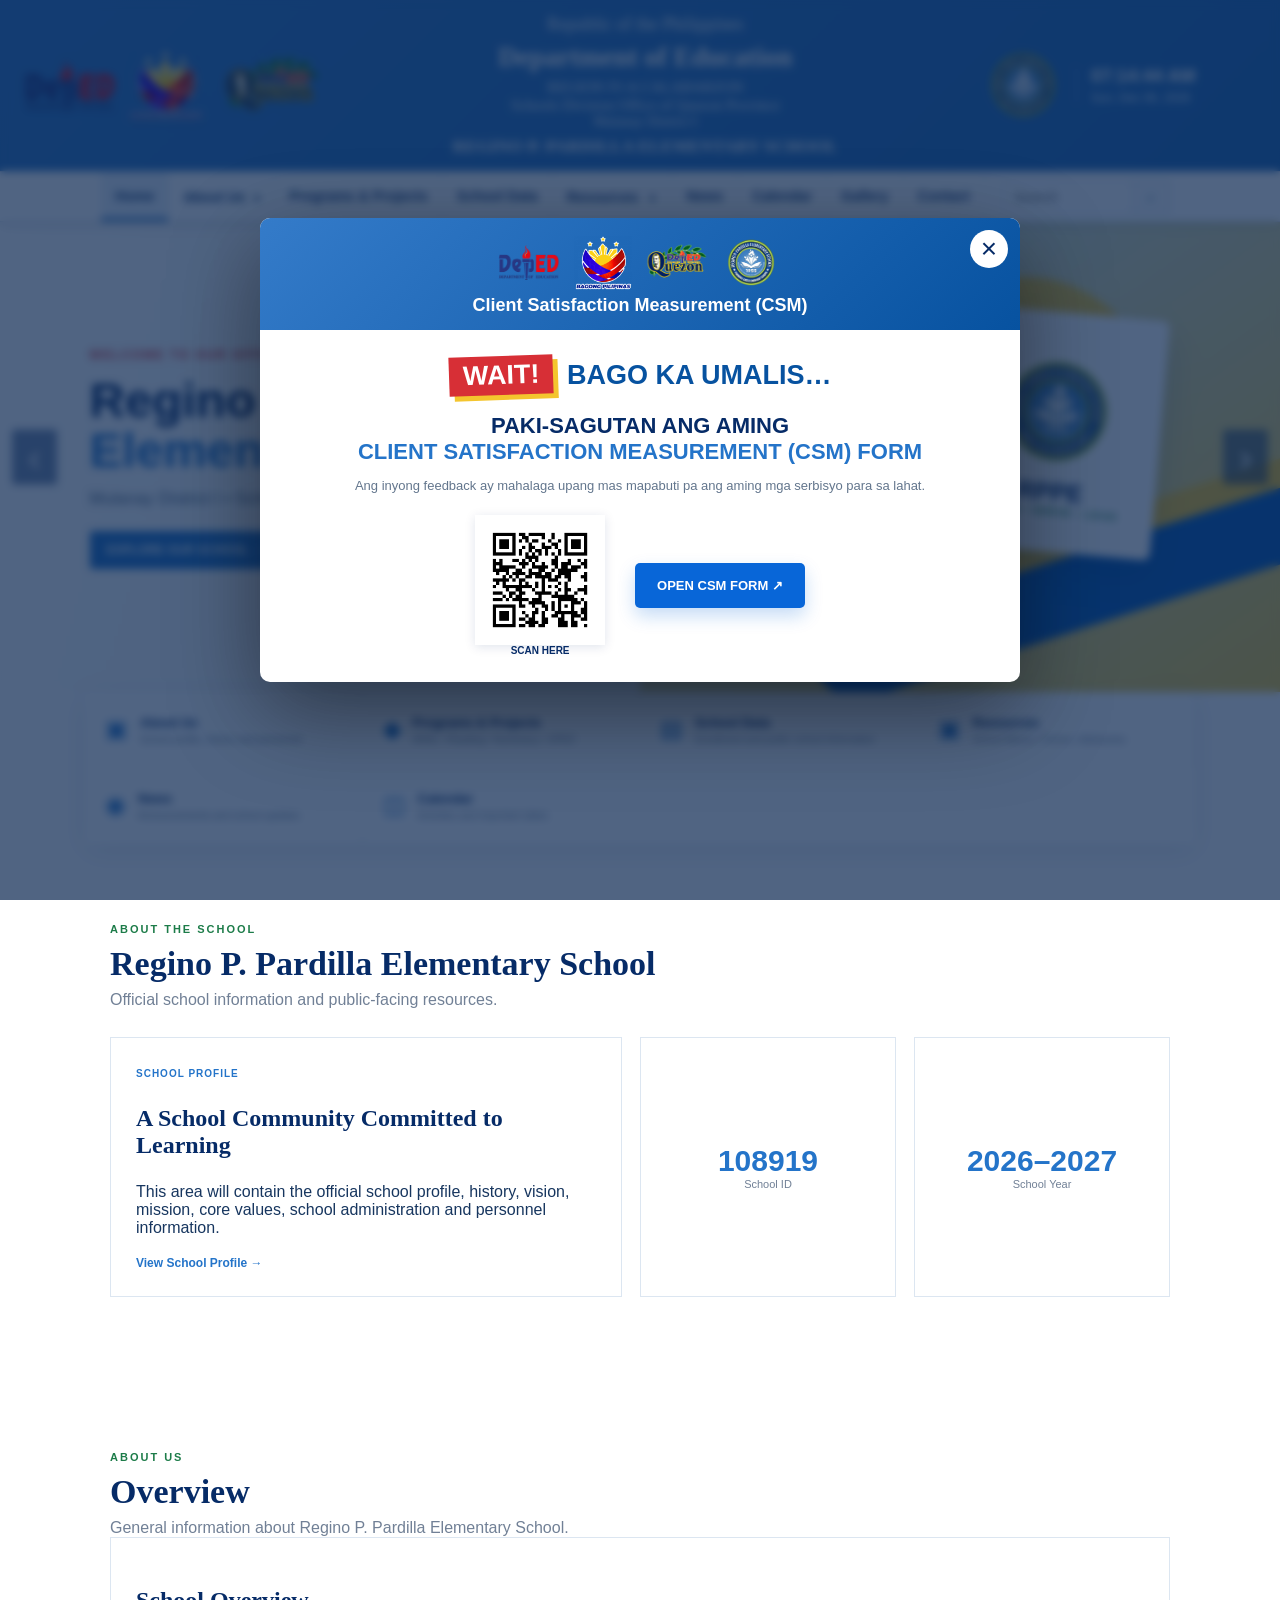
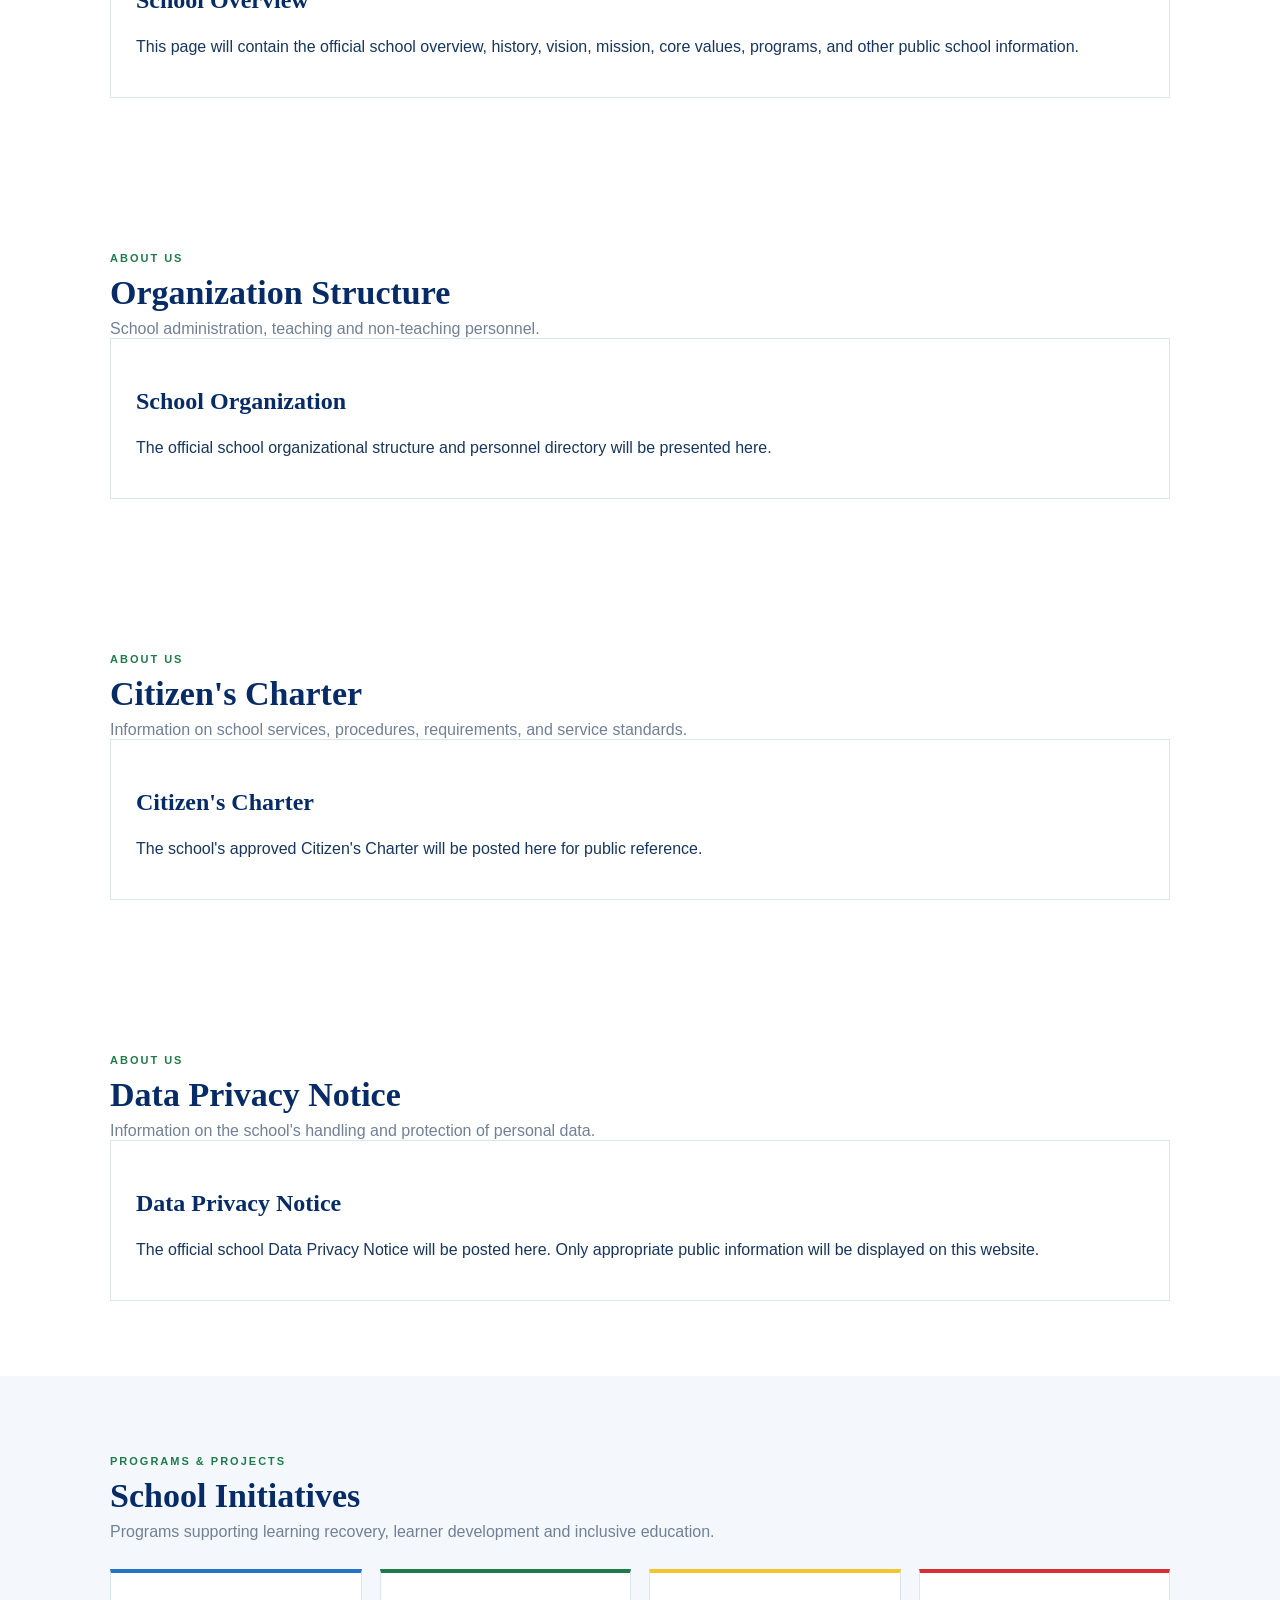
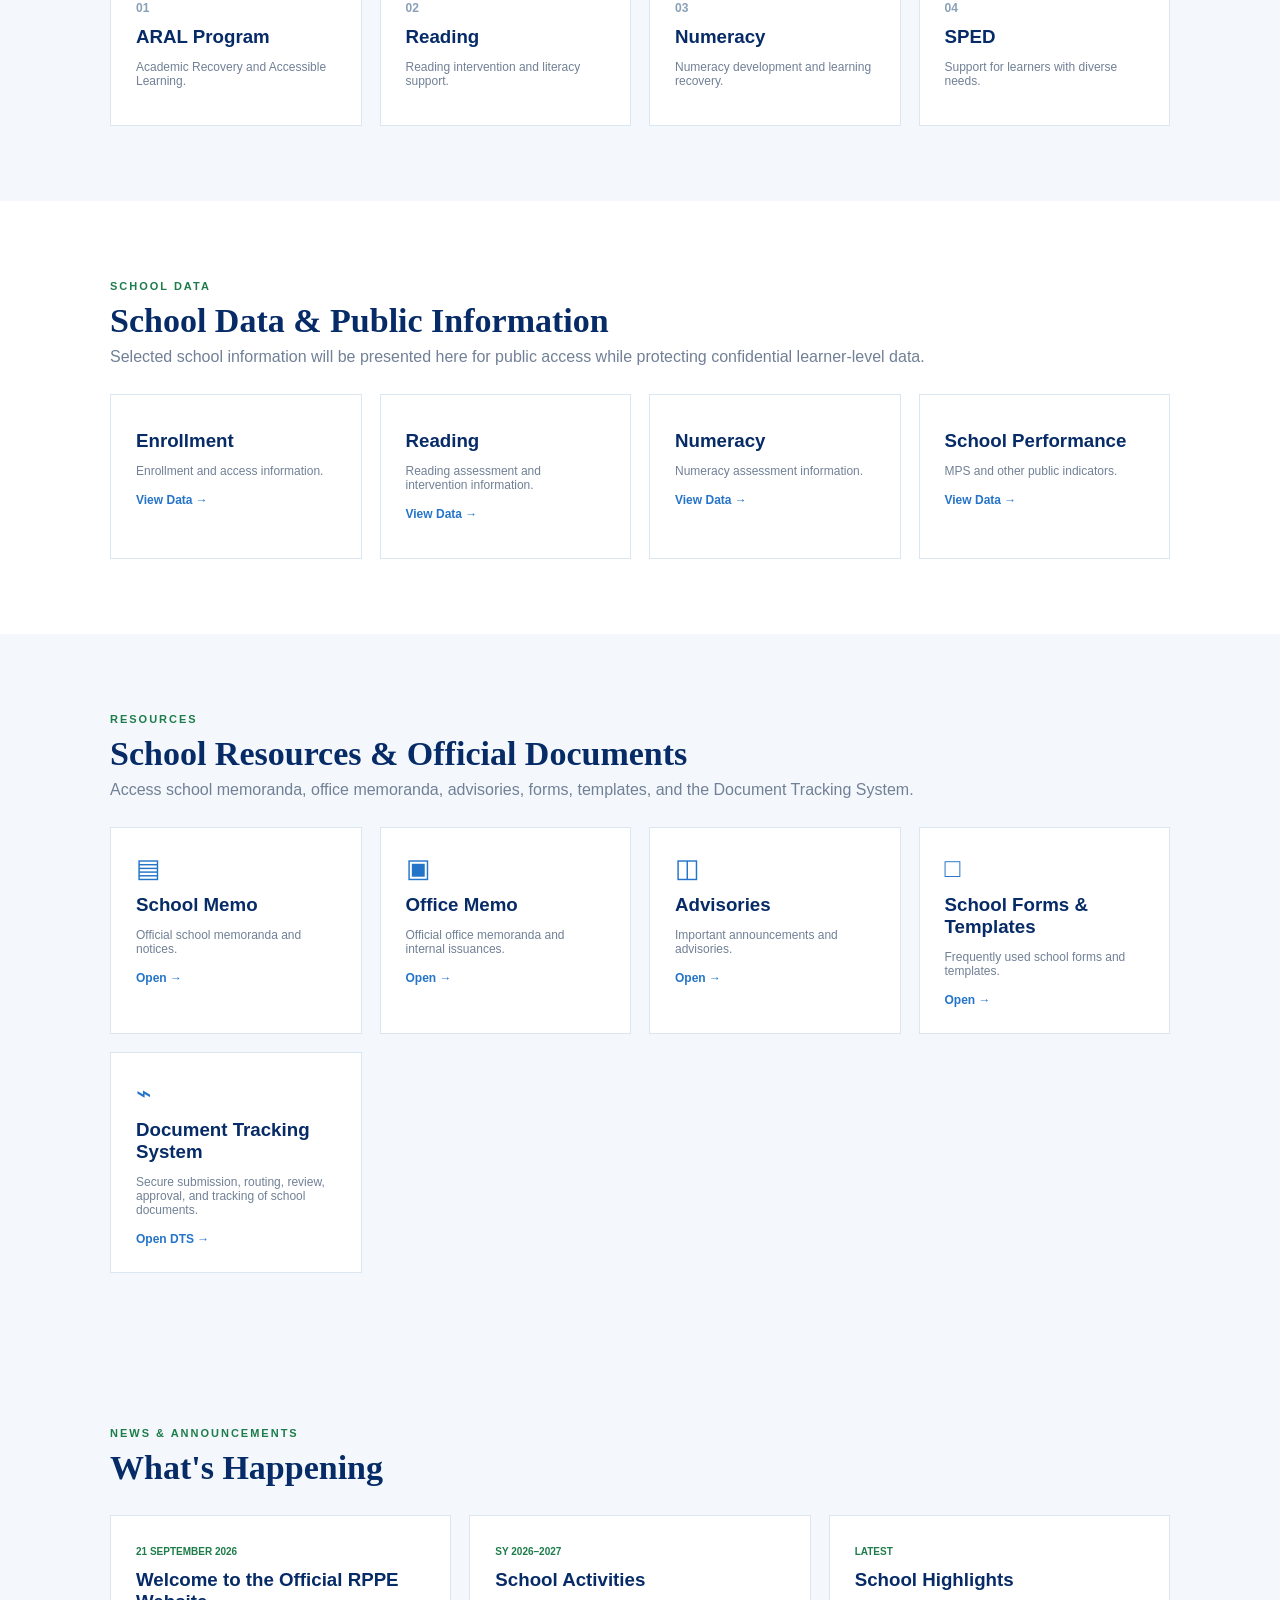
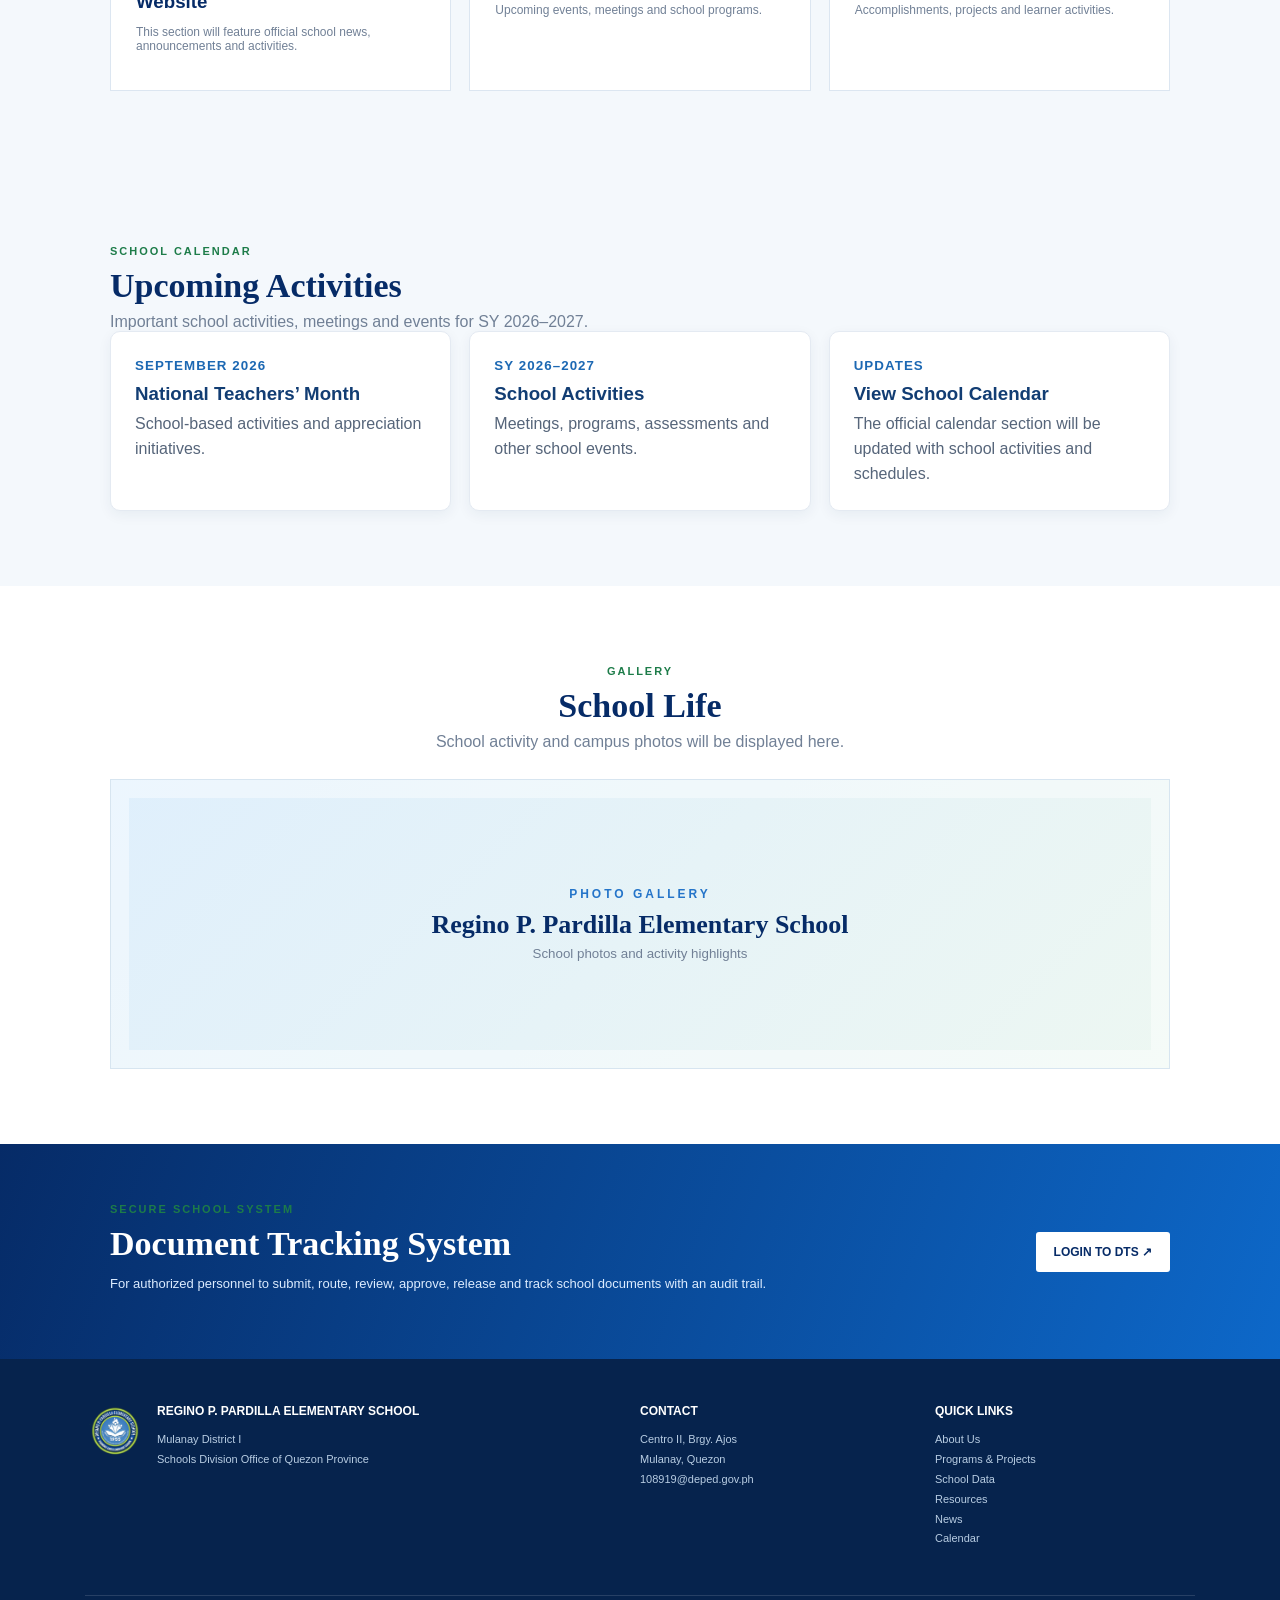
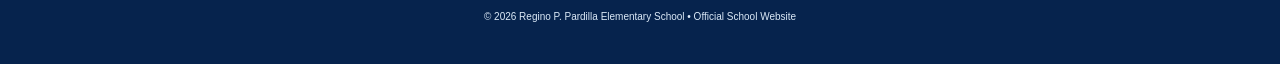
==== index.html @ 89579252 "Add School Forms and Templates page" ====
<!doctype html>
<html lang="en">
<head>
<meta charset="utf-8"><meta name="viewport" content="width=device-width,initial-scale=1">
<title>Regino P. Pardilla Elementary School | Mulanay District I</title>
<link rel="stylesheet" href="style.css">

<style>
.main-nav{overflow:visible!important}
.nav-dropdown{position:relative;height:100%;display:flex;align-items:stretch}
.nav-drop-toggle{height:100%;border:0;background:transparent;color:inherit;font:inherit;padding:0 18px;cursor:pointer;white-space:nowrap}
.nav-drop-toggle:hover,.nav-drop-toggle:focus-visible{background:rgba(0,0,0,.05);outline:none}
.drop-arrow{font-size:.75em;margin-left:5px}
.nav-dropdown-menu{display:none;position:absolute;top:100%;left:0;min-width:245px;background:#fff;border:1px solid #dbe3ee;box-shadow:0 8px 20px rgba(0,0,0,.14);z-index:9999}
.nav-dropdown-menu a{display:block!important;padding:12px 16px!important;color:#163a6b!important;background:#fff!important;text-decoration:none;white-space:nowrap;border-bottom:1px solid #eef2f7}
.nav-dropdown-menu a:hover,.nav-dropdown-menu a:focus{background:#edf5ff!important;color:#0b55a0!important}
.nav-dropdown:hover .nav-dropdown-menu,.nav-dropdown.open .nav-dropdown-menu{display:block}
@media(max-width:900px){.nav-dropdown{width:100%}.nav-drop-toggle{width:100%;text-align:left;padding:12px 16px}.nav-dropdown-menu{position:static;width:100%;min-width:0;box-shadow:none}}
</style>

<style>
/* Navigation dropdowns: same typography as every main navigation item */
.main-nav > a,
.main-nav .nav-drop-toggle {
  font-family: Arial, Helvetica, sans-serif !important;
  font-size: 14px !important;
  font-weight: 600 !important;
  color: #173b70 !important;
  line-height: normal;
  text-decoration: none;
  white-space: nowrap;
}
.main-nav .nav-dropdown {
  position: relative;
  display: flex;
  align-items: stretch;
  height: auto;
}
.main-nav .nav-drop-toggle {
  border: 0;
  border-right: 1px solid #edf1f6;
  background: #fff;
  padding: 16px 14px !important;
  cursor: pointer;
  min-height: 49px;
}
.main-nav .nav-drop-toggle:hover,
.main-nav .nav-dropdown.open .nav-drop-toggle {
  background: #eaf2fb;
  color: #0b5db7 !important;
}
.main-nav .nav-dropdown-menu {
  display: none;
  position: absolute;
  top: 100%;
  left: 0;
  min-width: 245px;
  padding: 0;
  margin: 0;
  background: #fff;
  border: 1px solid #dbe3ee;
  box-shadow: 0 8px 20px rgba(0,0,0,.14);
  z-index: 9999;
}
.main-nav .nav-dropdown:hover .nav-dropdown-menu,
.main-nav .nav-dropdown.open .nav-dropdown-menu {
  display: block;
}
.main-nav .nav-dropdown-menu a {
  display: block !important;
  padding: 12px 16px !important;
  font-family: Arial, Helvetica, sans-serif !important;
  font-size: 13px !important;
  font-weight: 500 !important;
  color: #173b70 !important;
  background: #fff !important;
  border-bottom: 1px solid #eef2f7;
  text-decoration: none;
  white-space: nowrap;
}
.main-nav .nav-dropdown-menu a:hover {
  background: #edf5ff !important;
  color: #0b55a0 !important;
}
@media (max-width: 900px) {
  .main-nav .nav-dropdown-menu {
    position: absolute;
  }
  .main-nav .nav-drop-toggle {
    padding: 14px 11px !important;
  }
}
</style>

</head>
<body>
<!-- Client Satisfaction Measurement popup -->
<div class="csm-overlay" id="csmOverlay" role="dialog" aria-modal="true" aria-labelledby="csmTitle" aria-hidden="false">
  <div class="csm-modal">
    <button type="button" class="csm-close" id="csmClose" aria-label="Close survey" onclick="document.getElementById('csmOverlay').classList.add('csm-hidden'); document.body.classList.remove('csm-open'); return false;">×</button>
    <div class="csm-modal-head">
      <div class="modal-logos"><img src="assets/deped-logo.png"><img src="assets/bagong-pilipinas.png"><img src="assets/deped-quezon.png"><img src="assets/school-logo.png"></div>
      <div class="modal-title">Client Satisfaction Measurement (CSM)</div>
    </div>
    <div class="csm-body">
      <div class="wait-row"><span class="wait">WAIT!</span><span>BAGO KA UMALIS…</span></div>
      <h2 id="csmTitle">PAKI-SAGUTAN ANG AMING<br><b>CLIENT SATISFACTION MEASUREMENT (CSM) FORM</b></h2>
      <p>Ang inyong feedback ay mahalaga upang mas mapabuti pa ang aming mga serbisyo para sa lahat.</p>
      <div class="survey-actions"><div class="qr"><img src="assets/csm-qr.png" alt="Scan to open the Client Satisfaction Measurement Google Form"><b>SCAN HERE</b></div><a href="https://forms.gle/Um3JmP7HEsvv483j9" target="_blank" rel="noopener" class="survey-btn" onclick="document.getElementById('csmOverlay').classList.add('csm-hidden'); document.body.classList.remove('csm-open');">OPEN CSM FORM ↗</a></div>
    </div>
  </div>
</div>

<header>
  <div class="institutional-head">
    <div class="head-logos left-logos">
      <img class="deped" src="assets/deped-logo.png" alt="Department of Education">
      <img class="bp" src="assets/bagong-pilipinas.png" alt="Bagong Pilipinas">
      <img class="quezon" src="assets/deped-quezon.png" alt="DepEd Quezon">
    </div>
    <div class="official-title">
      <div>Republic of the Philippines</div>
      <h1>Department of Education</h1>
      <div>REGION IV-A CALABARZON</div>
      <div>Schools Division Office of Quezon Province</div>
      <div class="district">Mulanay District I</div>
      <strong>REGINO P. PARDILLA ELEMENTARY SCHOOL</strong>
    </div>
    <div class="head-right">
      <img src="assets/school-logo.png" alt="Regino P. Pardilla Elementary School Logo">
      <div class="clock-box"><span id="time">00:00:00 AM</span><small id="date">Monday, September 21, 2026</small></div>
    </div>
  </div>

  <nav class="main-nav">
    <a class="active" href="#home">Home</a>
    <div class="nav-dropdown">
      <button type="button" class="nav-drop-toggle" aria-expanded="false">About Us <span class="drop-arrow">▾</span></button>
      <div class="nav-dropdown-menu">
  <a href="#history-profile">History and Profile</a>
  <a href="#vision-mission">Vision, Mission and Core Values</a>
  <a href="#mandate">Mandate</a>
  <a href="#organization">Organization Structure</a>
  <a href="#contact">Contact Us</a>
  <a href="#citizens-charter">Citizen's Charter</a>
  <a href="#data-privacy">Data Privacy Notice</a>
</div>
</div>
    <a href="#programs">Programs &amp; Projects</a>
    <a href="#data">School Data</a>
    <div class="nav-dropdown">

    <button type="button"
            class="nav-drop-toggle"
            aria-expanded="false">
        Resources
        <span class="drop-arrow">▼</span>
    </button>

    <div class="nav-dropdown-menu">

        <a href="school-memo.html">
            School Memo
        </a>

        <a href="#office-memo">
            Office Memo
        </a>

        <a href="#advisories">
            Advisories
        </a>

        <a href="school-forms.html">
            School Forms &amp; Templates
        </a>

        <a href="#dts">
            Document Tracking System
        </a>

    </div>

</div>
    <a href="#news">News</a>
    <a href="#calendar">Calendar</a>
    <a href="#gallery">Gallery</a>
    <a href="#contact">Contact</a>
    <div class="nav-search"><input type="search" placeholder="Search" aria-label="Search"><button aria-label="Search">⌕</button></div>
  </nav>
</header>

<main id="home">
  <section class="hero-slider">
    <div class="slides">
      <article class="slide active-slide">
        <div class="slide-copy"><span class="eyebrow">WELCOME TO OUR OFFICIAL SCHOOL WEBSITE</span><h2>Regino P. Pardilla<br><b>Elementary School</b></h2><p>Mulanay District I • Schools Division Office of Quezon Province</p><a href="#about" class="hero-btn">EXPLORE OUR SCHOOL →</a></div>
        <div class="slide-art"><div class="sun"></div><div class="ribbon blue"></div><div class="ribbon gold"></div><div class="school-card"><img src="assets/school-logo.png"><b>RPPE</b><span>LEARN • SERVE • LEAD</span></div></div>
      </article>
      <article class="slide">
        <div class="slide-copy"><span class="eyebrow">PROGRAMS &amp; PROJECTS</span><h2>Learning Recovery<br><b>For Every Learner</b></h2><p>Discover our ARAL, Reading, Numeracy, SPED and other school-based initiatives.</p><a href="#programs" class="hero-btn">VIEW PROGRAMS →</a></div>
        <div class="slide-art second"><div class="orb"></div><div class="book-shape b1"></div><div class="book-shape b2"></div><div class="number">123</div></div>
      </article>
      <article class="slide">
        <div class="slide-copy"><span class="eyebrow">PUBLIC INFORMATION</span><h2>School Documents<br><b>News &amp; Announcements</b></h2><p>Access official issuances, forms, reports, activities and school updates.</p><a href="#resources" class="hero-btn">VIEW RESOURCES →</a></div>
        <div class="slide-art third"><div class="doc-stack"><div>MEMO</div><div>FORMS</div><div>REPORTS</div></div><div class="seal">RPPE</div></div>
      </article>
    </div>
    <button class="slider-arrow prev" aria-label="Previous slide">‹</button><button class="slider-arrow next" aria-label="Next slide">›</button>
    <div class="dots"><button class="dot active" data-slide="0"></button><button class="dot" data-slide="1"></button><button class="dot" data-slide="2"></button></div>
  </section>

  <section class="quick-links">
    <a href="#about"><span>▣</span><b>About Us</b><small>School profile, history and personnel</small></a>
    <a href="#programs"><span>◆</span><b>Programs &amp; Projects</b><small>ARAL • Reading • Numeracy • SPED</small></a>
    <a href="#data"><span>▤</span><b>School Data</b><small>Enrollment and public school information</small></a>
    <a href="#resources"><span>▣</span><b>Resources</b><small>School Memo • Forms • Advisories</small></a>
    <a href="#news"><span>◉</span><b>News</b><small>Announcements and school updates</small></a>
    <a href="#calendar"><span>◫</span><b>Calendar</b><small>Activities and important dates</small></a>
  </section>

  <section id="about" class="content-section">
    <div class="section-heading"><span>ABOUT THE SCHOOL</span><h2>Regino P. Pardilla Elementary School</h2><p>Official school information and public-facing resources.</p></div>
    <div class="info-grid"><div class="info-card large"><span class="card-label">SCHOOL PROFILE</span><h3>A School Community Committed to Learning</h3><p>This area will contain the official school profile, history, vision, mission, core values, school administration and personnel information.</p><a href="#">View School Profile →</a></div><div class="info-card stat"><b>108919</b><span>School ID</span></div><div class="info-card stat"><b>2026–2027</b><span>School Year</span></div></div>
  </section>

  <section id="about-overview" class="content-section">
    <div class="section-heading"><span>ABOUT US</span><h2>Overview</h2><p>General information about Regino P. Pardilla Elementary School.</p></div>
    <div class="info-card large"><h3>School Overview</h3><p>This page will contain the official school overview, history, vision, mission, core values, programs, and other public school information.</p></div>
  </section>

  <section id="organization" class="content-section">
    <div class="section-heading"><span>ABOUT US</span><h2>Organization Structure</h2><p>School administration, teaching and non-teaching personnel.</p></div>
    <div class="info-card large"><h3>School Organization</h3><p>The official school organizational structure and personnel directory will be presented here.</p></div>
  </section>

  <section id="citizens-charter" class="content-section">
    <div class="section-heading"><span>ABOUT US</span><h2>Citizen's Charter</h2><p>Information on school services, procedures, requirements, and service standards.</p></div>
    <div class="info-card large"><h3>Citizen's Charter</h3><p>The school's approved Citizen's Charter will be posted here for public reference.</p></div>
  </section>

  <section id="data-privacy" class="content-section">
    <div class="section-heading"><span>ABOUT US</span><h2>Data Privacy Notice</h2><p>Information on the school's handling and protection of personal data.</p></div>
    <div class="info-card large"><h3>Data Privacy Notice</h3><p>The official school Data Privacy Notice will be posted here. Only appropriate public information will be displayed on this website.</p></div>
  </section>

  <section id="programs" class="band-section"><div class="section-heading"><span>PROGRAMS &amp; PROJECTS</span><h2>School Initiatives</h2><p>Programs supporting learning recovery, learner development and inclusive education.</p></div><div class="program-grid"><article><b>01</b><h3>ARAL Program</h3><p>Academic Recovery and Accessible Learning.</p></article><article><b>02</b><h3>Reading</h3><p>Reading intervention and literacy support.</p></article><article><b>03</b><h3>Numeracy</h3><p>Numeracy development and learning recovery.</p></article><article><b>04</b><h3>SPED</h3><p>Support for learners with diverse needs.</p></article></div></section>

  <section id="data" class="content-section"><div class="section-heading"><span>SCHOOL DATA</span><h2>School Data &amp; Public Information</h2><p>Selected school information will be presented here for public access while protecting confidential learner-level data.</p></div><div class="data-grid"><article><h3>Enrollment</h3><p>Enrollment and access information.</p><a href="#">View Data →</a></article><article><h3>Reading</h3><p>Reading assessment and intervention information.</p><a href="#">View Data →</a></article><article><h3>Numeracy</h3><p>Numeracy assessment information.</p><a href="#">View Data →</a></article><article><h3>School Performance</h3><p>MPS and other public indicators.</p><a href="#">View Data →</a></article></div></section>

  <section id="resources" class="band-section">
    <div class="section-heading"><span>RESOURCES</span><h2>School Resources &amp; Official Documents</h2><p>Access school memoranda, office memoranda, advisories, forms, templates, and the Document Tracking System.</p></div>
    <div class="data-grid">
      <article id="school-memo"><div class="icon">▤</div><h3>School Memo</h3><p>Official school memoranda and notices.</p><a href="school-memo.html">Open →</a></article>
      <article id="office-memo"><div class="icon">▣</div><h3>Office Memo</h3><p>Official office memoranda and internal issuances.</p><a href="#office-memo">Open →</a></article>
      <article id="advisories"><div class="icon">◫</div><h3>Advisories</h3><p>Important announcements and advisories.</p><a href="#advisories">Open →</a></article>
      <article id="school-forms"><div class="icon">□</div><h3>School Forms &amp; Templates</h3><p>Frequently used school forms and templates.</p><a href="school-forms.html">Open →</a></article>
      <article id="dts-resource-card"><div class="icon">⌁</div><h3>Document Tracking System</h3><p>Secure submission, routing, review, approval, and tracking of school documents.</p><a href="#dts">Open DTS →</a></article>
    </div>
  </section>


  <section id="news" class="band-section"><div class="section-heading"><span>NEWS &amp; ANNOUNCEMENTS</span><h2>What's Happening</h2></div><div class="news-grid"><article><small>21 SEPTEMBER 2026</small><h3>Welcome to the Official RPPE Website</h3><p>This section will feature official school news, announcements and activities.</p></article><article><small>SY 2026–2027</small><h3>School Activities</h3><p>Upcoming events, meetings and school programs.</p></article><article><small>LATEST</small><h3>School Highlights</h3><p>Accomplishments, projects and learner activities.</p></article></div></section>

  <section id="calendar" class="band-section"><div class="section-heading"><span>SCHOOL CALENDAR</span><h2>Upcoming Activities</h2><p>Important school activities, meetings and events for SY 2026–2027.</p></div><div class="calendar-grid"><article><small>SEPTEMBER 2026</small><h3>National Teachers’ Month</h3><p>School-based activities and appreciation initiatives.</p></article><article><small>SY 2026–2027</small><h3>School Activities</h3><p>Meetings, programs, assessments and other school events.</p></article><article><small>UPDATES</small><h3>View School Calendar</h3><p>The official calendar section will be updated with school activities and schedules.</p></article></div></section>

  <section id="gallery" class="content-section gallery-section"><div class="section-heading"><span>GALLERY</span><h2>School Life</h2><p>School activity and campus photos will be displayed here.</p></div><div class="gallery-placeholder"><span>PHOTO GALLERY</span><b>Regino P. Pardilla Elementary School</b><small>School photos and activity highlights</small></div></section>

  <section id="dts" class="dts-section"><div><span>SECURE SCHOOL SYSTEM</span><h2>Document Tracking System</h2><p>For authorized personnel to submit, route, review, approve, release and track school documents with an audit trail.</p></div><a href="#" class="dts-button">LOGIN TO DTS ↗</a></section>
</main>

<footer id="contact"><div class="footer-brand"><img src="assets/school-logo.png"><div><b>REGINO P. PARDILLA ELEMENTARY SCHOOL</b><p>Mulanay District I<br>Schools Division Office of Quezon Province</p></div></div><div><b>CONTACT</b><p>Centro II, Brgy. Ajos<br>Mulanay, Quezon<br>108919@deped.gov.ph</p></div><div><b>QUICK LINKS</b><p><a href="#about">About Us</a><br><a href="#programs">Programs &amp; Projects</a><br><a href="#data">School Data</a><br><a href="#resources">Resources</a><br><a href="#news">News</a><br><a href="#calendar">Calendar</a></p></div><div class="footer-bottom">© 2026 Regino P. Pardilla Elementary School • Official School Website</div></footer>
<script src="script.js"></script>
<script>
(function(){
  function initDropdowns(){
    document.querySelectorAll('.main-nav .nav-dropdown').forEach(function(dropdown){
      var toggle=dropdown.querySelector('.nav-drop-toggle');
      if(!toggle) return;
      toggle.addEventListener('click',function(e){
        e.preventDefault(); e.stopPropagation();
        document.querySelectorAll('.main-nav .nav-dropdown').forEach(function(other){
          if(other!==dropdown){
            other.classList.remove('open');
            var ot=other.querySelector('.nav-drop-toggle');
            if(ot) ot.setAttribute('aria-expanded','false');
          }
        });
        var open=dropdown.classList.toggle('open');
        toggle.setAttribute('aria-expanded',open?'true':'false');
      });
      dropdown.querySelectorAll('.nav-dropdown-menu a').forEach(function(link){
        link.addEventListener('click',function(){
          dropdown.classList.remove('open');
          toggle.setAttribute('aria-expanded','false');
        });
      });
    });
    document.addEventListener('click',function(e){
      if(!e.target.closest('.main-nav .nav-dropdown')){
        document.querySelectorAll('.main-nav .nav-dropdown').forEach(function(dropdown){
          dropdown.classList.remove('open');
          var t=dropdown.querySelector('.nav-drop-toggle');
          if(t) t.setAttribute('aria-expanded','false');
        });
      }
    });
  }
  if(document.readyState==='loading') document.addEventListener('DOMContentLoaded',initDropdowns);
  else initDropdowns();
})();
</script>
</body>
</html>
---- style.css ----
*{box-sizing:border-box}html{scroll-behavior:smooth}body{margin:0;font-family:Arial,Helvetica,sans-serif;color:#17365f;background:#fff}a{text-decoration:none;color:inherit}:root{--blue:#2474c9;--deep:#0752a0;--navy:#062b67;--gold:#f4c52e;--red:#d72f36;--green:#1d7c49;--pale:#f4f8fc;--line:#dce6f1}header{background:#fff;box-shadow:0 2px 12px #062b6718;position:sticky;top:0;z-index:50}.utility{height:45px;display:grid;grid-template-columns:1fr auto 1fr;align-items:center;padding:0 max(24px,calc((100% - 1260px)/2));border-bottom:1px solid #e6e6e6;font-size:12px;color:#273b54}.utility>div:first-child{font-weight:800}.utility-links{display:flex;height:100%}.utility-links a{padding:14px 17px;border-left:1px solid #eef1f4}.utility-links a:hover{background:#f4f6f8}.search{justify-self:end;border:1px solid #dce3ea;border-radius:5px;padding:7px 10px;color:#8a96a3;width:180px}.search span{float:right;font-size:16px}.institutional-head{min-height:145px;background:linear-gradient(135deg,#347bc9,#236bb9);color:#fff;display:grid;grid-template-columns:1fr 2fr 1fr;align-items:center;padding:14px max(24px,calc((100% - 1260px)/2));gap:20px}.head-logos{display:flex;align-items:center;gap:12px}.head-logos img{object-fit:contain;filter:drop-shadow(0 2px 2px #001b3b40)}.left-logos .deped{width:92px;height:75px}.left-logos .bp{width:75px;height:75px}.left-logos .quezon{width:115px;height:78px}.official-title{text-align:center;font-family:Georgia,'Times New Roman',serif;line-height:1.18}.official-title>div:first-child{font-size:18px}.official-title h1{font-size:27px;margin:7px 0 5px;font-weight:700}.official-title>div{font-size:15px}.official-title .district{font-size:14px}.official-title strong{display:block;font-size:17px;margin-top:6px;letter-spacing:.2px}.head-right{display:flex;justify-content:flex-end;align-items:center;gap:12px}.head-right>img{width:82px;height:82px;object-fit:contain}.clock-box{border-left:1px solid #ffffff55;padding-left:14px;min-width:180px}.clock-box span{display:block;font-size:18px;font-weight:800}.clock-box small{display:block;font-size:12px;margin-top:4px;color:#eaf4ff}.main-nav{display:flex;justify-content:center;align-items:stretch;gap:0;background:#fff;border-bottom:1px solid #dfe6ee;min-height:49px}.main-nav a{padding:15px 14px;font-size:13px;color:#293c54;border-right:1px solid #edf0f3}.main-nav a:hover,.main-nav a.active{background:#edf3fa;color:var(--deep)}.main-nav .dts-link{background:var(--navy);color:#fff;font-weight:800}.hero-slider{max-width:1280px;height:470px;margin:0 auto;position:relative;overflow:hidden;background:#e9eef5}.slides,.slide{height:100%}.slide{display:none;position:relative;overflow:hidden;background:linear-gradient(105deg,#fff 0%,#f6f8f8 48%,#d8e9f9 100%)}.slide.active-slide{display:block}.slide-copy{position:absolute;z-index:3;left:7%;top:50%;transform:translateY(-50%);max-width:600px}.eyebrow{font-size:12px;font-weight:900;letter-spacing:1.8px;color:var(--red)}.slide-copy h2{font-size:49px;line-height:1.02;color:var(--navy);margin:13px 0}.slide-copy h2 b{color:var(--blue)}.slide-copy p{font-size:17px;color:#556b83;margin:0 0 22px}.hero-btn{display:inline-block;background:var(--blue);color:#fff;font-size:12px;font-weight:900;padding:12px 17px;border-radius:3px}.slide-art{position:absolute;right:0;top:0;width:50%;height:100%;background:linear-gradient(145deg,#cde6fb,#f4c52e 110%);overflow:hidden}.sun{position:absolute;width:260px;height:260px;border-radius:50%;background:#f4c52e;right:125px;top:55px;opacity:.9}.ribbon{position:absolute;transform:rotate(-18deg);border-radius:100px}.ribbon.blue{height:95px;width:560px;background:#0b5db8;right:-80px;bottom:65px}.ribbon.gold{height:28px;width:500px;background:#f7c62f;right:-50px;bottom:140px}.school-card{position:absolute;right:120px;top:90px;width:210px;height:240px;background:#fff;border-radius:7px;box-shadow:0 18px 35px #062b6733;display:flex;flex-direction:column;align-items:center;justify-content:center;transform:rotate(5deg)}.school-card img{width:130px;height:130px;object-fit:contain}.school-card b{font-size:24px;color:var(--navy)}.school-card span{font-size:10px;letter-spacing:1.3px;color:var(--green);font-weight:800}.slide-art.second{background:linear-gradient(140deg,#dff5e8,#bfe0ff)}.orb{position:absolute;width:280px;height:280px;border-radius:50%;background:#fff;right:100px;top:75px;box-shadow:0 20px 50px #0b5db833}.book-shape{position:absolute;width:390px;height:72px;border-radius:8px;transform:rotate(-15deg);right:40px}.b1{background:#0b5db8;top:180px}.b2{background:#1c8b62;top:275px}.number{position:absolute;right:165px;bottom:25px;font-size:78px;font-weight:900;color:#f4c52e;letter-spacing:15px}.slide-art.third{background:linear-gradient(135deg,#f5e6c0,#d6ebfa)}.doc-stack{position:absolute;right:140px;top:70px;display:flex;flex-direction:column;gap:12px}.doc-stack div{width:240px;padding:24px;background:#fff;box-shadow:0 10px 20px #062b6730;font-size:25px;font-weight:900;color:#0b5db8;transform:rotate(-4deg)}.doc-stack div:nth-child(2){transform:rotate(4deg);color:#1c8b62}.doc-stack div:nth-child(3){transform:rotate(-2deg);color:#d72f36}.seal{position:absolute;right:55px;bottom:35px;width:100px;height:100px;border-radius:50%;background:#0b5db8;color:#fff;display:grid;place-items:center;font-weight:900;border:8px solid #f4c52e}.slider-arrow{position:absolute;top:50%;transform:translateY(-50%);width:45px;height:55px;border:0;border-radius:3px;background:#062b6788;color:#fff;font-size:39px;cursor:pointer}.slider-arrow.prev{left:12px}.slider-arrow.next{right:12px}.dots{position:absolute;bottom:15px;left:50%;transform:translateX(-50%);display:flex;gap:8px}.dot{width:11px;height:11px;border-radius:50%;border:0;background:#b6c9dc;cursor:pointer}.dot.active{background:#1974d2}.quick-links{max-width:1110px;margin:0 auto;display:grid;grid-template-columns:repeat(4,1fr);box-shadow:0 7px 28px #062b6718;position:relative;z-index:5;background:#fff}.quick-links a{padding:23px 20px;border-right:1px solid #e6edf4}.quick-links a:last-child{border:0}.quick-links span{float:left;margin-right:12px;font-size:24px;color:var(--blue)}.quick-links b{display:block;color:var(--navy);font-size:13px}.quick-links small{display:block;color:#718096;font-size:10px;margin-top:4px}.content-section,.band-section{max-width:1110px;margin:auto;padding:75px 25px}.band-section{max-width:none;background:#f4f8fc;padding-left:max(25px,calc((100% - 1060px)/2));padding-right:max(25px,calc((100% - 1060px)/2))}.section-heading>span,.dts-section>div>span{font-size:11px;letter-spacing:2px;color:var(--green);font-weight:900}.section-heading h2{font-family:Georgia,serif;color:var(--navy);font-size:34px;margin:8px 0}.section-heading p{color:#718096;margin:0}.info-grid{display:grid;grid-template-columns:2fr 1fr 1fr;gap:18px;margin-top:28px}.info-card,.data-grid article,.program-grid article,.news-grid article{background:#fff;border:1px solid var(--line);padding:25px;min-height:150px}.info-card.large h3{font-family:Georgia,serif;font-size:24px;color:var(--navy)}.card-label{font-size:10px;color:var(--blue);font-weight:900;letter-spacing:1px}.info-card a,.data-grid a{font-size:12px;color:var(--blue);font-weight:800}.stat{display:flex;flex-direction:column;justify-content:center;text-align:center}.stat b{font-size:30px;color:var(--blue)}.stat span{font-size:11px;color:#718096}.program-grid,.data-grid,.news-grid{display:grid;grid-template-columns:repeat(4,1fr);gap:18px;margin-top:28px}.program-grid article{border-top:4px solid var(--blue)}.program-grid article:nth-child(2){border-top-color:var(--green)}.program-grid article:nth-child(3){border-top-color:var(--gold)}.program-grid article:nth-child(4){border-top-color:var(--red)}.program-grid article>b{color:#8aa0b7;font-size:12px}.program-grid h3,.data-grid h3,.news-grid h3{color:var(--navy);margin:10px 0 7px}.program-grid p,.data-grid p,.news-grid p{font-size:12px;color:#718096}.data-grid article{min-height:165px}.icon{font-size:26px;color:var(--blue)}.resource-list{display:grid;grid-template-columns:repeat(2,1fr);gap:0;margin-top:25px;border-top:1px solid var(--line)}.resource-list a{padding:20px;border-bottom:1px solid var(--line);color:#2b4767;font-weight:700}.resource-list b{float:right;color:var(--blue)}.news-grid{grid-template-columns:repeat(3,1fr)}.news-grid article small{font-size:10px;color:var(--green);font-weight:900}.gallery-section{text-align:center}.gallery-placeholder{height:290px;margin-top:28px;background:linear-gradient(135deg,#dfeffc,#edf7f2);border:1px solid #d7e5f0;display:flex;flex-direction:column;justify-content:center;align-items:center;color:var(--navy);box-shadow:inset 0 0 0 18px #ffffff66}.gallery-placeholder span{font-size:12px;letter-spacing:3px;color:var(--blue);font-weight:900}.gallery-placeholder b{font-family:Georgia,serif;font-size:26px;margin-top:9px}.gallery-placeholder small{color:#718096;margin-top:6px}.dts-section{background:linear-gradient(110deg,#062b67,#0d68c9);color:#fff;padding:55px max(25px,calc((100% - 1060px)/2));display:flex;align-items:center;justify-content:space-between;gap:30px}.dts-section h2{font-family:Georgia,serif;font-size:34px;margin:8px 0}.dts-section p{max-width:720px;color:#dcecff;font-size:13px}.dts-button{background:#fff;color:var(--navy);font-weight:900;padding:13px 18px;border-radius:3px;white-space:nowrap;font-size:12px}footer{background:#06234d;color:#dbe9f7;padding:42px max(25px,calc((100% - 1110px)/2));display:grid;grid-template-columns:2fr 1fr 1fr;gap:35px}.footer-brand{display:flex;gap:12px}.footer-brand img{width:60px;height:60px;object-fit:contain}.footer-brand b,footer>div>b{color:#fff;font-size:12px}footer p,footer a{font-size:11px;color:#b8cde3;line-height:1.8}.footer-bottom{grid-column:1/-1;border-top:1px solid #ffffff22;padding-top:15px;text-align:center;font-size:10px}
/* CSM */
body.csm-open{overflow:hidden}.csm-overlay{position:fixed;inset:0;z-index:9999;background:#06234db3;display:flex;align-items:center;justify-content:center;padding:20px;backdrop-filter:blur(4px)}.csm-modal{width:min(760px,96vw);max-height:94vh;overflow:auto;background:#fff;border-radius:10px;box-shadow:0 30px 90px #0007;position:relative}.csm-close{position:absolute;right:12px;top:12px;width:38px;height:38px;border:0;border-radius:50%;background:#fff;color:#062b67;font-size:28px;line-height:1;cursor:pointer;z-index:4}.csm-modal-head{background:linear-gradient(135deg,#347bc9,#0752a0);color:#fff;padding:18px 55px 14px;text-align:center}.modal-logos{display:flex;justify-content:center;align-items:center;gap:12px}.modal-logos img{width:62px;height:54px;object-fit:contain}.modal-title{font-weight:800;font-size:18px;margin-top:5px}.csm-body{text-align:center;padding:26px}.wait-row{display:flex;align-items:center;justify-content:center;gap:14px;color:#0752a0;font-size:27px;font-weight:900}.wait{background:#d72f36;color:#fff;padding:4px 14px;transform:rotate(-2deg);box-shadow:5px 5px 0 #f4c52e}.csm-body h2{font-size:22px;line-height:1.2;color:var(--navy);margin:18px 0 10px}.csm-body h2 b{color:var(--blue)}.csm-body>p{font-size:13px;color:#63768d}.survey-actions{display:flex;justify-content:center;align-items:center;gap:30px;margin-top:22px}.qr{display:flex;flex-direction:column;align-items:center;color:var(--navy);font-size:10px}.qr img{width:130px;height:130px;border:8px solid #fff;box-shadow:0 2px 10px #062b6720}.survey-btn{background:#0866d8;color:#fff;border-radius:5px;padding:15px 22px;font-size:13px;font-weight:900;box-shadow:0 8px 18px #0866d83b}
@media(max-width:1050px){.institutional-head{grid-template-columns:1fr 1.7fr .9fr}.left-logos .deped{width:70px}.left-logos .bp{width:60px}.left-logos .quezon{width:90px}.head-right>img{width:65px;height:65px}.clock-box{min-width:145px}.main-nav{overflow:auto;justify-content:flex-start;white-space:nowrap}.main-nav a{font-size:12px;padding:14px 11px}.hero-slider{height:430px}.slide-copy h2{font-size:41px}.slide-art{width:47%;opacity:.8}.quick-links{margin:0 20px}.program-grid,.data-grid{grid-template-columns:repeat(2,1fr)}}
@media(max-width:720px){.utility{display:none}.institutional-head{grid-template-columns:1fr;gap:5px;text-align:center;padding:12px}.head-logos{justify-content:center}.left-logos .deped{width:65px}.left-logos .bp{width:55px}.left-logos .quezon{width:85px}.official-title h1{font-size:21px}.official-title>div:first-child{font-size:14px}.official-title>div{font-size:12px}.official-title strong{font-size:14px}.head-right{justify-content:center}.head-right>img{width:58px;height:58px}.clock-box{text-align:left}.hero-slider{height:500px}.slide-copy{left:25px;right:25px;top:42%;max-width:none}.slide-copy h2{font-size:38px}.slide-copy p{font-size:14px}.slide-art{width:100%;opacity:.2}.quick-links{grid-template-columns:1fr 1fr}.quick-links a{padding:17px 12px}.program-grid,.data-grid,.info-grid,.news-grid{grid-template-columns:1fr}.content-section,.band-section{padding:55px 20px}.section-heading h2{font-size:28px}.resource-list{grid-template-columns:1fr}.dts-section{flex-direction:column;align-items:flex-start}footer{grid-template-columns:1fr}.footer-bottom{grid-column:1}.survey-actions{flex-direction:column;gap:18px}.csm-modal-head{padding:14px 40px}.modal-logos img{width:48px;height:44px}.csm-body{padding:20px 15px}.wait-row{font-size:20px}.csm-body h2{font-size:17px}}

/* V4 navigation: clean DepEd-style single navigation bar */
.utility { display:none !important; }
.main-nav { display:flex; align-items:stretch; justify-content:center; gap:0; flex-wrap:nowrap; background:#fff; border-top:1px solid #e5e7eb; border-bottom:1px solid #dbe3ee; box-shadow:0 2px 8px rgba(0,0,0,.06); overflow-x:auto; }
.main-nav > a { white-space:nowrap; text-decoration:none; color:#173b70; padding:16px 14px; font-weight:600; font-size:14px; border-right:1px solid #edf1f6; background:#fff; }
.main-nav > a:hover, .main-nav > a.active { background:#eaf2fb; color:#0b5db7; }
.main-nav > a.active { box-shadow: inset 0 -3px 0 #0b5db7; }
.nav-search { display:flex; align-items:center; margin-left:10px; padding:6px 8px; min-width:170px; }
.nav-search input { width:130px; height:34px; border:1px solid #d6dde8; border-radius:4px 0 0 4px; padding:0 10px; outline:none; font-size:14px; }
.nav-search button { height:34px; width:38px; border:1px solid #d6dde8; border-left:0; border-radius:0 4px 4px 0; background:#f8fafc; color:#174d8c; cursor:pointer; }
.calendar-grid { display:grid; grid-template-columns:repeat(3,1fr); gap:18px; }
.calendar-grid article { background:#fff; border:1px solid #e4eaf2; border-radius:10px; padding:24px; box-shadow:0 4px 14px rgba(16,52,90,.06); }
.calendar-grid small { color:#1c68b3; font-weight:800; letter-spacing:.08em; }
.calendar-grid h3 { margin:9px 0 7px; color:#123d73; }
.calendar-grid p { margin:0; color:#56657a; line-height:1.55; }
@media (max-width: 1100px) { .main-nav > a { padding:14px 10px; font-size:13px; } .nav-search { min-width:145px; } .nav-search input { width:105px; } }
@media (max-width: 760px) { .main-nav { justify-content:flex-start; } .nav-search { display:none; } .calendar-grid { grid-template-columns:1fr; } }

/* CSM popup close fix */
.csm-overlay.csm-hidden { display: none !important; pointer-events: none !important; }
.csm-close { pointer-events: auto !important; }
.survey-btn { pointer-events: auto !important; cursor: pointer; }
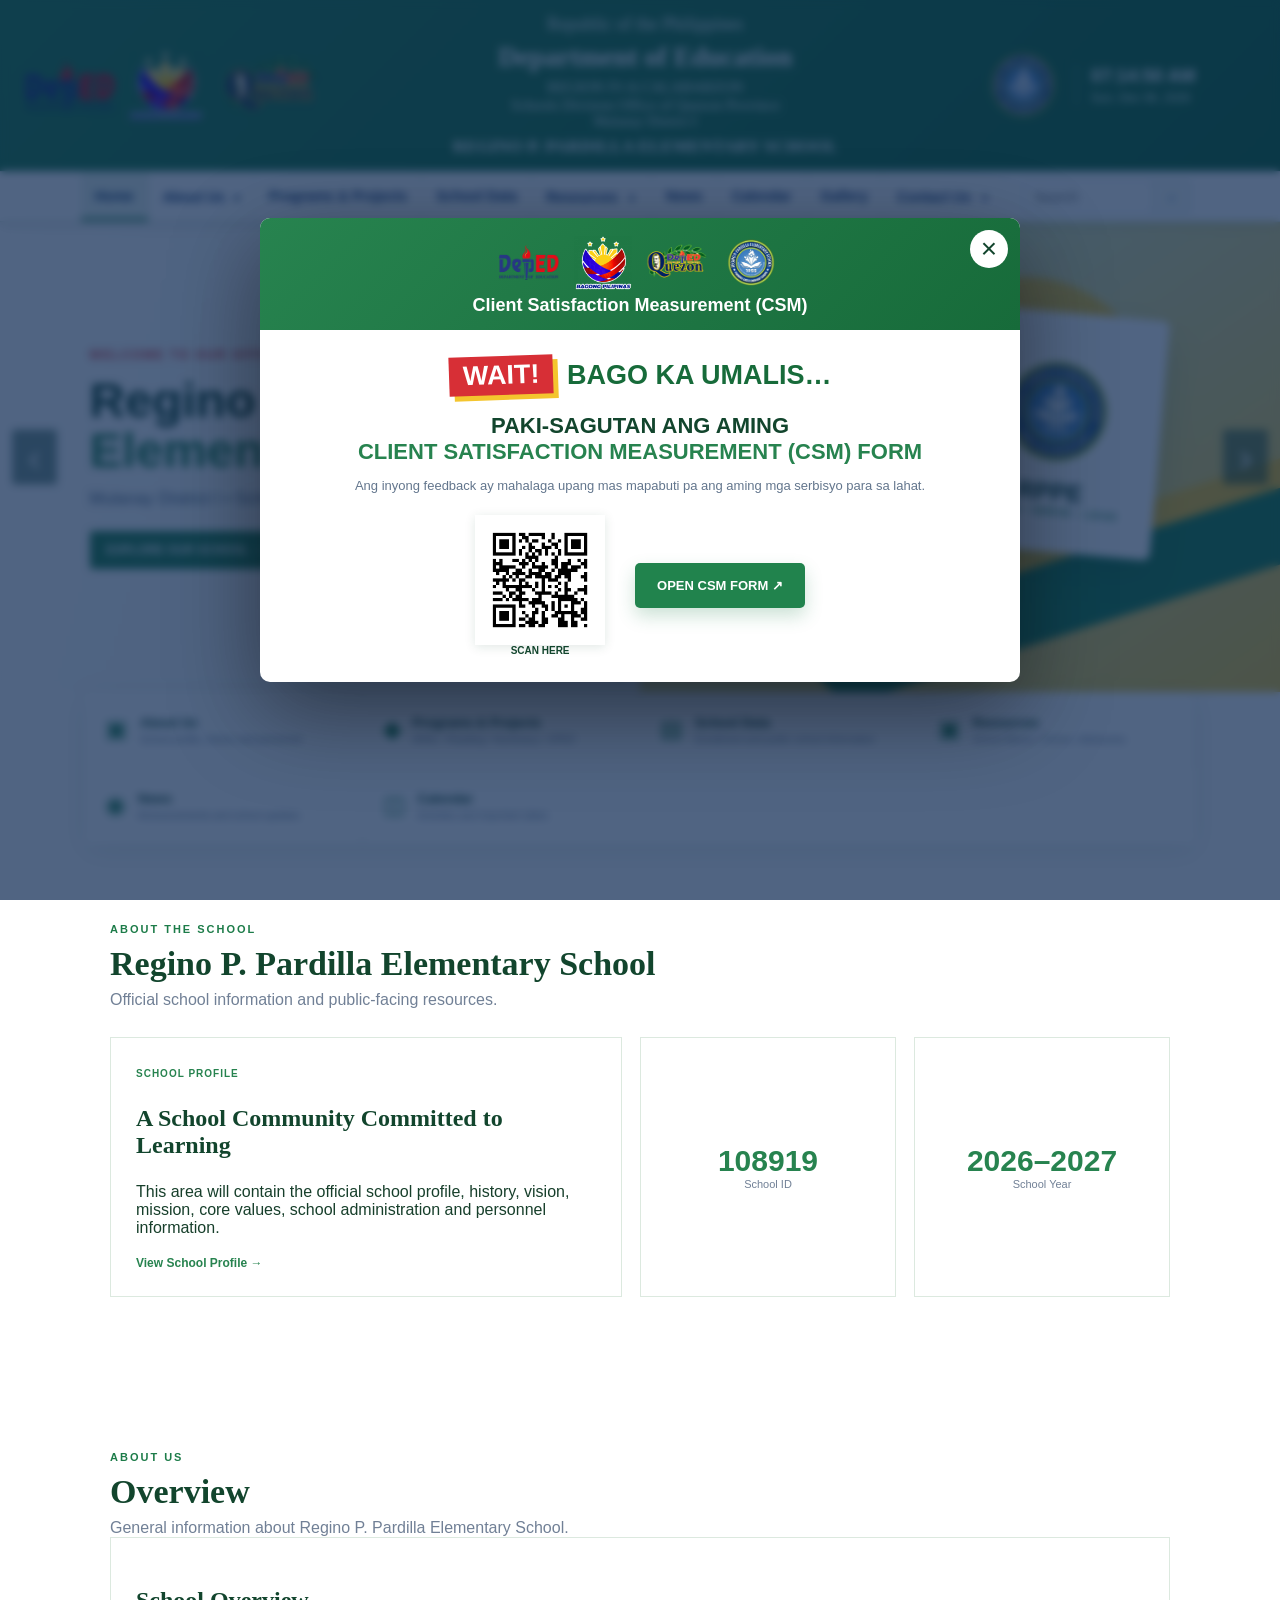
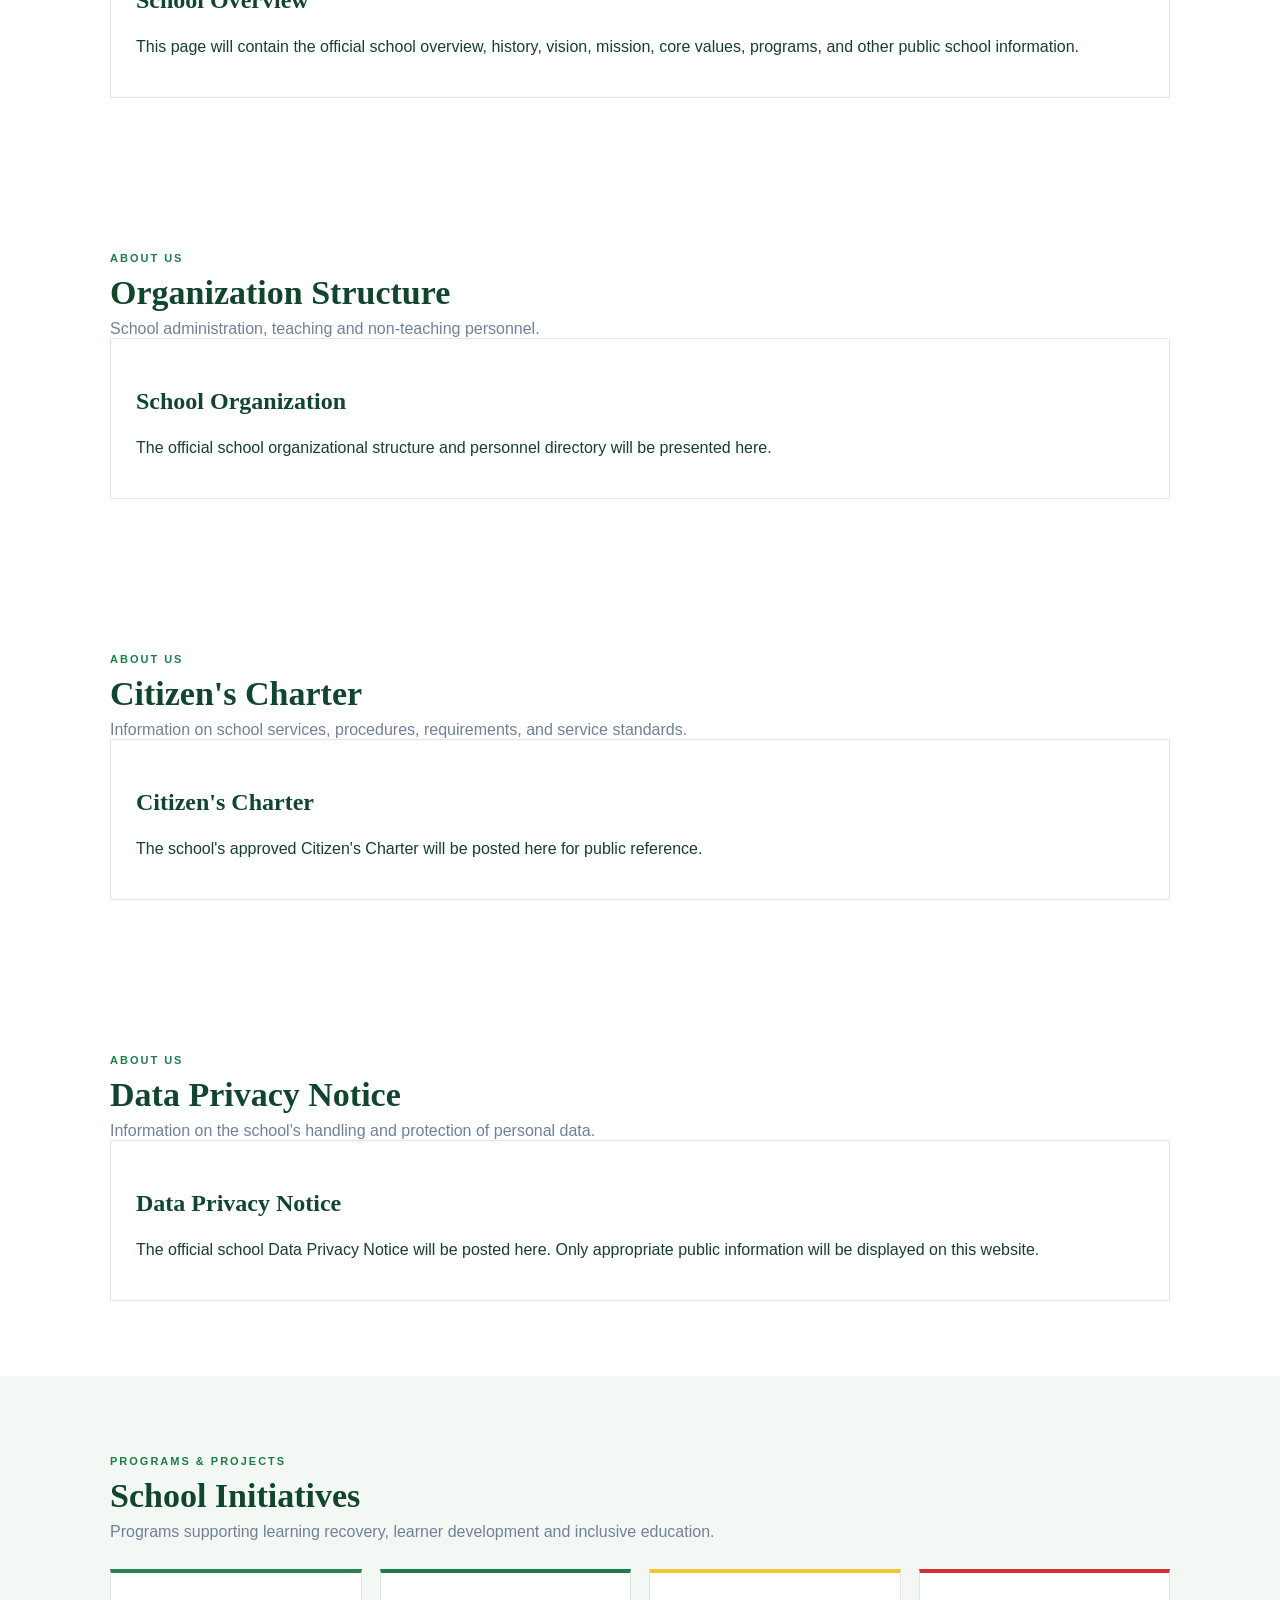
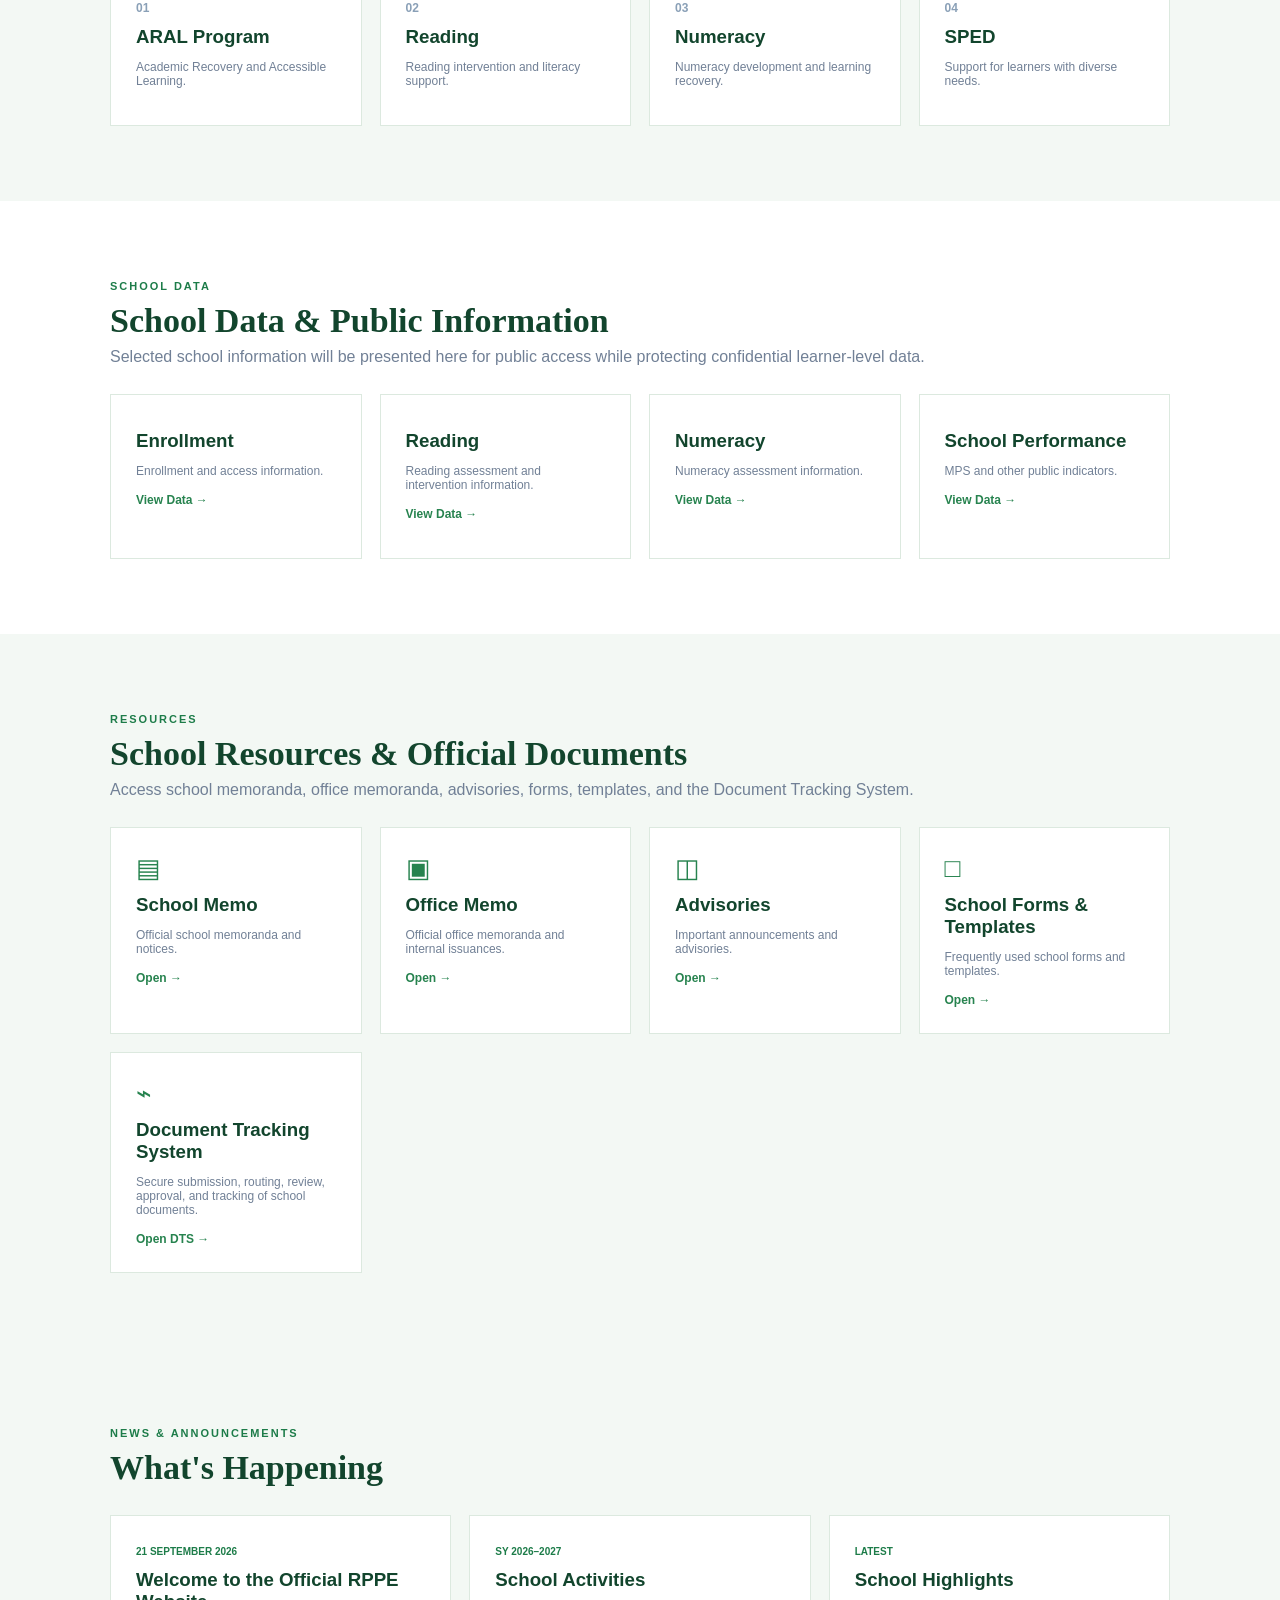
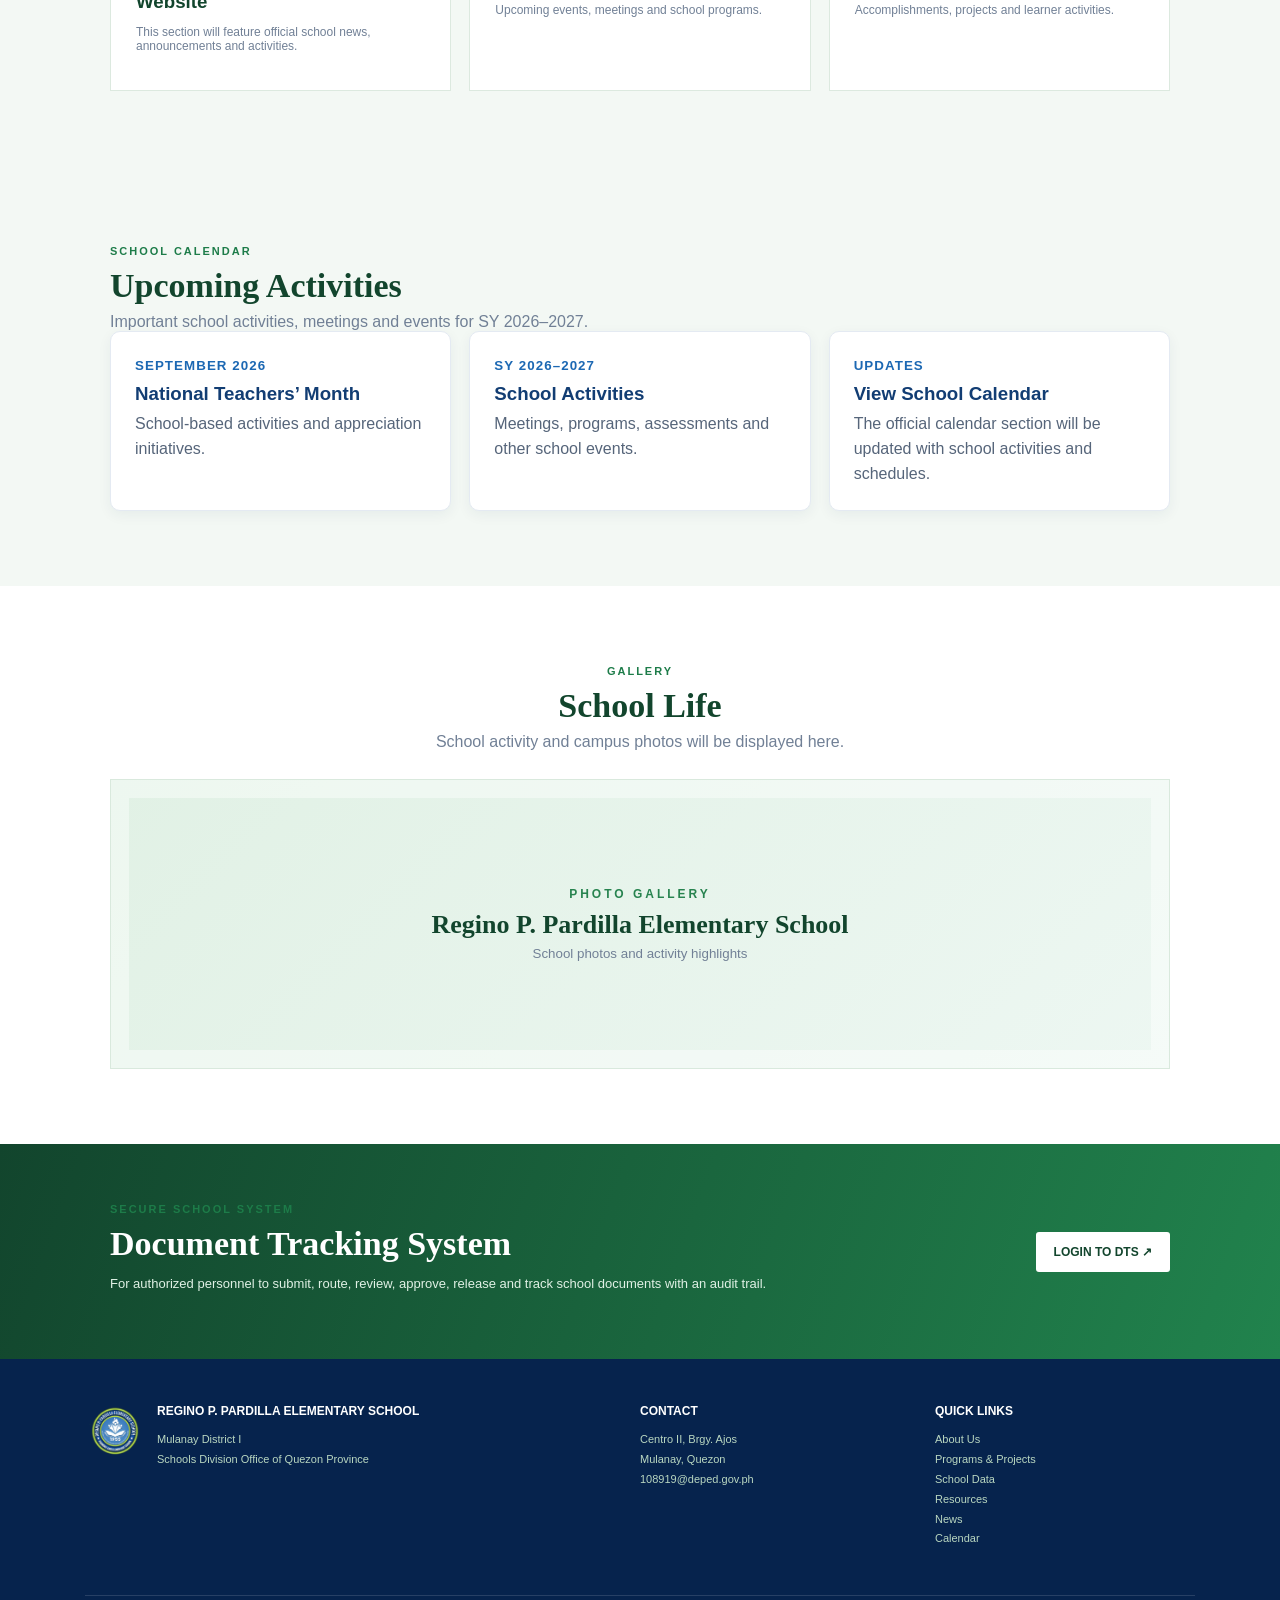
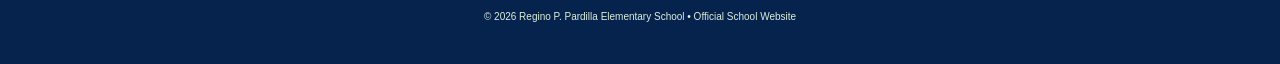
==== commit 38eb2dc3: "Add Contact Us, Office Directory and Location pages" ====
--- a/index.html
+++ b/index.html
@@ -14,7 +14,7 @@
 .nav-dropdown-menu{display:none;position:absolute;top:100%;left:0;min-width:245px;background:#fff;border:1px solid #dbe3ee;box-shadow:0 8px 20px rgba(0,0,0,.14);z-index:9999}
 .nav-dropdown-menu a{display:block!important;padding:12px 16px!important;color:#163a6b!important;background:#fff!important;text-decoration:none;white-space:nowrap;border-bottom:1px solid #eef2f7}
 .nav-dropdown-menu a:hover,.nav-dropdown-menu a:focus{background:#edf5ff!important;color:#0b55a0!important}
-.nav-dropdown:hover .nav-dropdown-menu,.nav-dropdown.open .nav-dropdown-menu{display:block}
+.nav-dropdown.open .nav-dropdown-menu{display:block}
 @media(max-width:900px){.nav-dropdown{width:100%}.nav-drop-toggle{width:100%;text-align:left;padding:12px 16px}.nav-dropdown-menu{position:static;width:100%;min-width:0;box-shadow:none}}
 </style>
 
@@ -62,7 +62,6 @@
   box-shadow: 0 8px 20px rgba(0,0,0,.14);
   z-index: 9999;
 }
-.main-nav .nav-dropdown:hover .nav-dropdown-menu,
 .main-nav .nav-dropdown.open .nav-dropdown-menu {
   display: block;
 }
@@ -92,6 +91,15 @@
 }
 </style>
 
+
+<style>
+/* Contact Us nested dropdown */
+.contact-dropdown{position:relative}
+.contact-dropdown>.nav-dropdown-menu{min-width:245px}
+.contact-dropdown>.nav-dropdown-menu a{white-space:normal}
+@media(min-width:901px){.contact-dropdown>.nav-dropdown-menu{top:0;left:100%;margin-left:1px}}
+@media(max-width:900px){.contact-dropdown>.nav-dropdown-menu{position:static;margin:0 0 0 14px;border-left:3px solid #23834f}}
+</style>
 </head>
 <body>
 <!-- Client Satisfaction Measurement popup -->
@@ -185,7 +193,14 @@
     <a href="#news">News</a>
     <a href="#calendar">Calendar</a>
     <a href="#gallery">Gallery</a>
-    <a href="#contact">Contact</a>
+    <div class="nav-dropdown contact-dropdown">
+      <button type="button" class="nav-drop-toggle" aria-expanded="false">Contact Us <span class="drop-arrow">▼</span></button>
+      <div class="nav-dropdown-menu">
+        <a href="office-directory.html">Office Directory</a>
+        <a href="location.html">Location</a>
+        <a href="index.html#contact">Feedback and Complaints (CSM)</a>
+      </div>
+    </div>
     <div class="nav-search"><input type="search" placeholder="Search" aria-label="Search"><button aria-label="Search">⌕</button></div>
   </nav>
 </header>
--- a/style.css
+++ b/style.css
@@ -1,18 +1,18 @@
-*{box-sizing:border-box}html{scroll-behavior:smooth}body{margin:0;font-family:Arial,Helvetica,sans-serif;color:#17365f;background:#fff}a{text-decoration:none;color:inherit}:root{--blue:#2474c9;--deep:#0752a0;--navy:#062b67;--gold:#f4c52e;--red:#d72f36;--green:#1d7c49;--pale:#f4f8fc;--line:#dce6f1}header{background:#fff;box-shadow:0 2px 12px #062b6718;position:sticky;top:0;z-index:50}.utility{height:45px;display:grid;grid-template-columns:1fr auto 1fr;align-items:center;padding:0 max(24px,calc((100% - 1260px)/2));border-bottom:1px solid #e6e6e6;font-size:12px;color:#273b54}.utility>div:first-child{font-weight:800}.utility-links{display:flex;height:100%}.utility-links a{padding:14px 17px;border-left:1px solid #eef1f4}.utility-links a:hover{background:#f4f6f8}.search{justify-self:end;border:1px solid #dce3ea;border-radius:5px;padding:7px 10px;color:#8a96a3;width:180px}.search span{float:right;font-size:16px}.institutional-head{min-height:145px;background:linear-gradient(135deg,#347bc9,#236bb9);color:#fff;display:grid;grid-template-columns:1fr 2fr 1fr;align-items:center;padding:14px max(24px,calc((100% - 1260px)/2));gap:20px}.head-logos{display:flex;align-items:center;gap:12px}.head-logos img{object-fit:contain;filter:drop-shadow(0 2px 2px #001b3b40)}.left-logos .deped{width:92px;height:75px}.left-logos .bp{width:75px;height:75px}.left-logos .quezon{width:115px;height:78px}.official-title{text-align:center;font-family:Georgia,'Times New Roman',serif;line-height:1.18}.official-title>div:first-child{font-size:18px}.official-title h1{font-size:27px;margin:7px 0 5px;font-weight:700}.official-title>div{font-size:15px}.official-title .district{font-size:14px}.official-title strong{display:block;font-size:17px;margin-top:6px;letter-spacing:.2px}.head-right{display:flex;justify-content:flex-end;align-items:center;gap:12px}.head-right>img{width:82px;height:82px;object-fit:contain}.clock-box{border-left:1px solid #ffffff55;padding-left:14px;min-width:180px}.clock-box span{display:block;font-size:18px;font-weight:800}.clock-box small{display:block;font-size:12px;margin-top:4px;color:#eaf4ff}.main-nav{display:flex;justify-content:center;align-items:stretch;gap:0;background:#fff;border-bottom:1px solid #dfe6ee;min-height:49px}.main-nav a{padding:15px 14px;font-size:13px;color:#293c54;border-right:1px solid #edf0f3}.main-nav a:hover,.main-nav a.active{background:#edf3fa;color:var(--deep)}.main-nav .dts-link{background:var(--navy);color:#fff;font-weight:800}.hero-slider{max-width:1280px;height:470px;margin:0 auto;position:relative;overflow:hidden;background:#e9eef5}.slides,.slide{height:100%}.slide{display:none;position:relative;overflow:hidden;background:linear-gradient(105deg,#fff 0%,#f6f8f8 48%,#d8e9f9 100%)}.slide.active-slide{display:block}.slide-copy{position:absolute;z-index:3;left:7%;top:50%;transform:translateY(-50%);max-width:600px}.eyebrow{font-size:12px;font-weight:900;letter-spacing:1.8px;color:var(--red)}.slide-copy h2{font-size:49px;line-height:1.02;color:var(--navy);margin:13px 0}.slide-copy h2 b{color:var(--blue)}.slide-copy p{font-size:17px;color:#556b83;margin:0 0 22px}.hero-btn{display:inline-block;background:var(--blue);color:#fff;font-size:12px;font-weight:900;padding:12px 17px;border-radius:3px}.slide-art{position:absolute;right:0;top:0;width:50%;height:100%;background:linear-gradient(145deg,#cde6fb,#f4c52e 110%);overflow:hidden}.sun{position:absolute;width:260px;height:260px;border-radius:50%;background:#f4c52e;right:125px;top:55px;opacity:.9}.ribbon{position:absolute;transform:rotate(-18deg);border-radius:100px}.ribbon.blue{height:95px;width:560px;background:#0b5db8;right:-80px;bottom:65px}.ribbon.gold{height:28px;width:500px;background:#f7c62f;right:-50px;bottom:140px}.school-card{position:absolute;right:120px;top:90px;width:210px;height:240px;background:#fff;border-radius:7px;box-shadow:0 18px 35px #062b6733;display:flex;flex-direction:column;align-items:center;justify-content:center;transform:rotate(5deg)}.school-card img{width:130px;height:130px;object-fit:contain}.school-card b{font-size:24px;color:var(--navy)}.school-card span{font-size:10px;letter-spacing:1.3px;color:var(--green);font-weight:800}.slide-art.second{background:linear-gradient(140deg,#dff5e8,#bfe0ff)}.orb{position:absolute;width:280px;height:280px;border-radius:50%;background:#fff;right:100px;top:75px;box-shadow:0 20px 50px #0b5db833}.book-shape{position:absolute;width:390px;height:72px;border-radius:8px;transform:rotate(-15deg);right:40px}.b1{background:#0b5db8;top:180px}.b2{background:#1c8b62;top:275px}.number{position:absolute;right:165px;bottom:25px;font-size:78px;font-weight:900;color:#f4c52e;letter-spacing:15px}.slide-art.third{background:linear-gradient(135deg,#f5e6c0,#d6ebfa)}.doc-stack{position:absolute;right:140px;top:70px;display:flex;flex-direction:column;gap:12px}.doc-stack div{width:240px;padding:24px;background:#fff;box-shadow:0 10px 20px #062b6730;font-size:25px;font-weight:900;color:#0b5db8;transform:rotate(-4deg)}.doc-stack div:nth-child(2){transform:rotate(4deg);color:#1c8b62}.doc-stack div:nth-child(3){transform:rotate(-2deg);color:#d72f36}.seal{position:absolute;right:55px;bottom:35px;width:100px;height:100px;border-radius:50%;background:#0b5db8;color:#fff;display:grid;place-items:center;font-weight:900;border:8px solid #f4c52e}.slider-arrow{position:absolute;top:50%;transform:translateY(-50%);width:45px;height:55px;border:0;border-radius:3px;background:#062b6788;color:#fff;font-size:39px;cursor:pointer}.slider-arrow.prev{left:12px}.slider-arrow.next{right:12px}.dots{position:absolute;bottom:15px;left:50%;transform:translateX(-50%);display:flex;gap:8px}.dot{width:11px;height:11px;border-radius:50%;border:0;background:#b6c9dc;cursor:pointer}.dot.active{background:#1974d2}.quick-links{max-width:1110px;margin:0 auto;display:grid;grid-template-columns:repeat(4,1fr);box-shadow:0 7px 28px #062b6718;position:relative;z-index:5;background:#fff}.quick-links a{padding:23px 20px;border-right:1px solid #e6edf4}.quick-links a:last-child{border:0}.quick-links span{float:left;margin-right:12px;font-size:24px;color:var(--blue)}.quick-links b{display:block;color:var(--navy);font-size:13px}.quick-links small{display:block;color:#718096;font-size:10px;margin-top:4px}.content-section,.band-section{max-width:1110px;margin:auto;padding:75px 25px}.band-section{max-width:none;background:#f4f8fc;padding-left:max(25px,calc((100% - 1060px)/2));padding-right:max(25px,calc((100% - 1060px)/2))}.section-heading>span,.dts-section>div>span{font-size:11px;letter-spacing:2px;color:var(--green);font-weight:900}.section-heading h2{font-family:Georgia,serif;color:var(--navy);font-size:34px;margin:8px 0}.section-heading p{color:#718096;margin:0}.info-grid{display:grid;grid-template-columns:2fr 1fr 1fr;gap:18px;margin-top:28px}.info-card,.data-grid article,.program-grid article,.news-grid article{background:#fff;border:1px solid var(--line);padding:25px;min-height:150px}.info-card.large h3{font-family:Georgia,serif;font-size:24px;color:var(--navy)}.card-label{font-size:10px;color:var(--blue);font-weight:900;letter-spacing:1px}.info-card a,.data-grid a{font-size:12px;color:var(--blue);font-weight:800}.stat{display:flex;flex-direction:column;justify-content:center;text-align:center}.stat b{font-size:30px;color:var(--blue)}.stat span{font-size:11px;color:#718096}.program-grid,.data-grid,.news-grid{display:grid;grid-template-columns:repeat(4,1fr);gap:18px;margin-top:28px}.program-grid article{border-top:4px solid var(--blue)}.program-grid article:nth-child(2){border-top-color:var(--green)}.program-grid article:nth-child(3){border-top-color:var(--gold)}.program-grid article:nth-child(4){border-top-color:var(--red)}.program-grid article>b{color:#8aa0b7;font-size:12px}.program-grid h3,.data-grid h3,.news-grid h3{color:var(--navy);margin:10px 0 7px}.program-grid p,.data-grid p,.news-grid p{font-size:12px;color:#718096}.data-grid article{min-height:165px}.icon{font-size:26px;color:var(--blue)}.resource-list{display:grid;grid-template-columns:repeat(2,1fr);gap:0;margin-top:25px;border-top:1px solid var(--line)}.resource-list a{padding:20px;border-bottom:1px solid var(--line);color:#2b4767;font-weight:700}.resource-list b{float:right;color:var(--blue)}.news-grid{grid-template-columns:repeat(3,1fr)}.news-grid article small{font-size:10px;color:var(--green);font-weight:900}.gallery-section{text-align:center}.gallery-placeholder{height:290px;margin-top:28px;background:linear-gradient(135deg,#dfeffc,#edf7f2);border:1px solid #d7e5f0;display:flex;flex-direction:column;justify-content:center;align-items:center;color:var(--navy);box-shadow:inset 0 0 0 18px #ffffff66}.gallery-placeholder span{font-size:12px;letter-spacing:3px;color:var(--blue);font-weight:900}.gallery-placeholder b{font-family:Georgia,serif;font-size:26px;margin-top:9px}.gallery-placeholder small{color:#718096;margin-top:6px}.dts-section{background:linear-gradient(110deg,#062b67,#0d68c9);color:#fff;padding:55px max(25px,calc((100% - 1060px)/2));display:flex;align-items:center;justify-content:space-between;gap:30px}.dts-section h2{font-family:Georgia,serif;font-size:34px;margin:8px 0}.dts-section p{max-width:720px;color:#dcecff;font-size:13px}.dts-button{background:#fff;color:var(--navy);font-weight:900;padding:13px 18px;border-radius:3px;white-space:nowrap;font-size:12px}footer{background:#06234d;color:#dbe9f7;padding:42px max(25px,calc((100% - 1110px)/2));display:grid;grid-template-columns:2fr 1fr 1fr;gap:35px}.footer-brand{display:flex;gap:12px}.footer-brand img{width:60px;height:60px;object-fit:contain}.footer-brand b,footer>div>b{color:#fff;font-size:12px}footer p,footer a{font-size:11px;color:#b8cde3;line-height:1.8}.footer-bottom{grid-column:1/-1;border-top:1px solid #ffffff22;padding-top:15px;text-align:center;font-size:10px}
+*{box-sizing:border-box}html{scroll-behavior:smooth}body{margin:0;font-family:Arial,Helvetica,sans-serif;color:#173f2b;background:#fff}a{text-decoration:none;color:inherit}:root{--blue:#27834f;--deep:#176b3a;--navy:#12452d;--gold:#f4c52e;--red:#d72f36;--green:#1d7c49;--pale:#f3f8f4;--line:#dce9df}header{background:#fff;box-shadow:0 2px 12px #12452d18;position:sticky;top:0;z-index:50}.utility{height:45px;display:grid;grid-template-columns:1fr auto 1fr;align-items:center;padding:0 max(24px,calc((100% - 1260px)/2));border-bottom:1px solid #e3ebe4;font-size:12px;color:#273b54}.utility>div:first-child{font-weight:800}.utility-links{display:flex;height:100%}.utility-links a{padding:14px 17px;border-left:1px solid #edf2ed}.utility-links a:hover{background:#f4f6f8}.search{justify-self:end;border:1px solid #dce7df;border-radius:5px;padding:7px 10px;color:#8a96a3;width:180px}.search span{float:right;font-size:16px}.institutional-head{min-height:145px;background:linear-gradient(135deg,#27834f,#176b3a);color:#fff;display:grid;grid-template-columns:1fr 2fr 1fr;align-items:center;padding:14px max(24px,calc((100% - 1260px)/2));gap:20px}.head-logos{display:flex;align-items:center;gap:12px}.head-logos img{object-fit:contain;filter:drop-shadow(0 2px 2px #001b3b40)}.left-logos .deped{width:92px;height:75px}.left-logos .bp{width:75px;height:75px}.left-logos .quezon{width:115px;height:78px}.official-title{text-align:center;font-family:Georgia,'Times New Roman',serif;line-height:1.18}.official-title>div:first-child{font-size:18px}.official-title h1{font-size:27px;margin:7px 0 5px;font-weight:700}.official-title>div{font-size:15px}.official-title .district{font-size:14px}.official-title strong{display:block;font-size:17px;margin-top:6px;letter-spacing:.2px}.head-right{display:flex;justify-content:flex-end;align-items:center;gap:12px}.head-right>img{width:82px;height:82px;object-fit:contain}.clock-box{border-left:1px solid #ffffff55;padding-left:14px;min-width:180px}.clock-box span{display:block;font-size:18px;font-weight:800}.clock-box small{display:block;font-size:12px;margin-top:4px;color:#e6f4e9}.main-nav{display:flex;justify-content:center;align-items:stretch;gap:0;background:#fff;border-bottom:1px solid #dfe9e1;min-height:49px}.main-nav a{padding:15px 14px;font-size:13px;color:#293c54;border-right:1px solid #e8efe9}.main-nav a:hover,.main-nav a.active{background:#eaf5ee;color:var(--deep)}.main-nav .dts-link{background:var(--navy);color:#fff;font-weight:800}.hero-slider{max-width:1280px;height:470px;margin:0 auto;position:relative;overflow:hidden;background:#edf4ef}.slides,.slide{height:100%}.slide{display:none;position:relative;overflow:hidden;background:linear-gradient(105deg,#fff 0%,#f6f8f8 48%,#e0f0e5 100%)}.slide.active-slide{display:block}.slide-copy{position:absolute;z-index:3;left:7%;top:50%;transform:translateY(-50%);max-width:600px}.eyebrow{font-size:12px;font-weight:900;letter-spacing:1.8px;color:var(--red)}.slide-copy h2{font-size:49px;line-height:1.02;color:var(--navy);margin:13px 0}.slide-copy h2 b{color:var(--blue)}.slide-copy p{font-size:17px;color:#556b83;margin:0 0 22px}.hero-btn{display:inline-block;background:var(--blue);color:#fff;font-size:12px;font-weight:900;padding:12px 17px;border-radius:3px}.slide-art{position:absolute;right:0;top:0;width:50%;height:100%;background:linear-gradient(145deg,#d7eddf,#f4c52e 110%);overflow:hidden}.sun{position:absolute;width:260px;height:260px;border-radius:50%;background:#f4c52e;right:125px;top:55px;opacity:.9}.ribbon{position:absolute;transform:rotate(-18deg);border-radius:100px}.ribbon.blue{height:95px;width:560px;background:#21834d;right:-80px;bottom:65px}.ribbon.gold{height:28px;width:500px;background:#f7c62f;right:-50px;bottom:140px}.school-card{position:absolute;right:120px;top:90px;width:210px;height:240px;background:#fff;border-radius:7px;box-shadow:0 18px 35px #12452d33;display:flex;flex-direction:column;align-items:center;justify-content:center;transform:rotate(5deg)}.school-card img{width:130px;height:130px;object-fit:contain}.school-card b{font-size:24px;color:var(--navy)}.school-card span{font-size:10px;letter-spacing:1.3px;color:var(--green);font-weight:800}.slide-art.second{background:linear-gradient(140deg,#dff5e8,#cce8d5)}.orb{position:absolute;width:280px;height:280px;border-radius:50%;background:#fff;right:100px;top:75px;box-shadow:0 20px 50px #21834d33}.book-shape{position:absolute;width:390px;height:72px;border-radius:8px;transform:rotate(-15deg);right:40px}.b1{background:#21834d;top:180px}.b2{background:#1c8b62;top:275px}.number{position:absolute;right:165px;bottom:25px;font-size:78px;font-weight:900;color:#f4c52e;letter-spacing:15px}.slide-art.third{background:linear-gradient(135deg,#f5e6c0,#e1f1e5)}.doc-stack{position:absolute;right:140px;top:70px;display:flex;flex-direction:column;gap:12px}.doc-stack div{width:240px;padding:24px;background:#fff;box-shadow:0 10px 20px #12452d30;font-size:25px;font-weight:900;color:#21834d;transform:rotate(-4deg)}.doc-stack div:nth-child(2){transform:rotate(4deg);color:#1c8b62}.doc-stack div:nth-child(3){transform:rotate(-2deg);color:#d72f36}.seal{position:absolute;right:55px;bottom:35px;width:100px;height:100px;border-radius:50%;background:#21834d;color:#fff;display:grid;place-items:center;font-weight:900;border:8px solid #f4c52e}.slider-arrow{position:absolute;top:50%;transform:translateY(-50%);width:45px;height:55px;border:0;border-radius:3px;background:#12452d88;color:#fff;font-size:39px;cursor:pointer}.slider-arrow.prev{left:12px}.slider-arrow.next{right:12px}.dots{position:absolute;bottom:15px;left:50%;transform:translateX(-50%);display:flex;gap:8px}.dot{width:11px;height:11px;border-radius:50%;border:0;background:#b6c9dc;cursor:pointer}.dot.active{background:#21834d}.quick-links{max-width:1110px;margin:0 auto;display:grid;grid-template-columns:repeat(4,1fr);box-shadow:0 7px 28px #12452d18;position:relative;z-index:5;background:#fff}.quick-links a{padding:23px 20px;border-right:1px solid #e4eee6}.quick-links a:last-child{border:0}.quick-links span{float:left;margin-right:12px;font-size:24px;color:var(--blue)}.quick-links b{display:block;color:var(--navy);font-size:13px}.quick-links small{display:block;color:#718096;font-size:10px;margin-top:4px}.content-section,.band-section{max-width:1110px;margin:auto;padding:75px 25px}.band-section{max-width:none;background:#f3f8f4;padding-left:max(25px,calc((100% - 1060px)/2));padding-right:max(25px,calc((100% - 1060px)/2))}.section-heading>span,.dts-section>div>span{font-size:11px;letter-spacing:2px;color:var(--green);font-weight:900}.section-heading h2{font-family:Georgia,serif;color:var(--navy);font-size:34px;margin:8px 0}.section-heading p{color:#718096;margin:0}.info-grid{display:grid;grid-template-columns:2fr 1fr 1fr;gap:18px;margin-top:28px}.info-card,.data-grid article,.program-grid article,.news-grid article{background:#fff;border:1px solid var(--line);padding:25px;min-height:150px}.info-card.large h3{font-family:Georgia,serif;font-size:24px;color:var(--navy)}.card-label{font-size:10px;color:var(--blue);font-weight:900;letter-spacing:1px}.info-card a,.data-grid a{font-size:12px;color:var(--blue);font-weight:800}.stat{display:flex;flex-direction:column;justify-content:center;text-align:center}.stat b{font-size:30px;color:var(--blue)}.stat span{font-size:11px;color:#718096}.program-grid,.data-grid,.news-grid{display:grid;grid-template-columns:repeat(4,1fr);gap:18px;margin-top:28px}.program-grid article{border-top:4px solid var(--blue)}.program-grid article:nth-child(2){border-top-color:var(--green)}.program-grid article:nth-child(3){border-top-color:var(--gold)}.program-grid article:nth-child(4){border-top-color:var(--red)}.program-grid article>b{color:#8aa0b7;font-size:12px}.program-grid h3,.data-grid h3,.news-grid h3{color:var(--navy);margin:10px 0 7px}.program-grid p,.data-grid p,.news-grid p{font-size:12px;color:#718096}.data-grid article{min-height:165px}.icon{font-size:26px;color:var(--blue)}.resource-list{display:grid;grid-template-columns:repeat(2,1fr);gap:0;margin-top:25px;border-top:1px solid var(--line)}.resource-list a{padding:20px;border-bottom:1px solid var(--line);color:#2b4767;font-weight:700}.resource-list b{float:right;color:var(--blue)}.news-grid{grid-template-columns:repeat(3,1fr)}.news-grid article small{font-size:10px;color:var(--green);font-weight:900}.gallery-section{text-align:center}.gallery-placeholder{height:290px;margin-top:28px;background:linear-gradient(135deg,#e1f1e5,#edf7f2);border:1px solid #d9e9dd;display:flex;flex-direction:column;justify-content:center;align-items:center;color:var(--navy);box-shadow:inset 0 0 0 18px #ffffff66}.gallery-placeholder span{font-size:12px;letter-spacing:3px;color:var(--blue);font-weight:900}.gallery-placeholder b{font-family:Georgia,serif;font-size:26px;margin-top:9px}.gallery-placeholder small{color:#718096;margin-top:6px}.dts-section{background:linear-gradient(110deg,#12452d,#21834d);color:#fff;padding:55px max(25px,calc((100% - 1060px)/2));display:flex;align-items:center;justify-content:space-between;gap:30px}.dts-section h2{font-family:Georgia,serif;font-size:34px;margin:8px 0}.dts-section p{max-width:720px;color:#e0f1e5;font-size:13px}.dts-button{background:#fff;color:var(--navy);font-weight:900;padding:13px 18px;border-radius:3px;white-space:nowrap;font-size:12px}footer{background:#06234d;color:#dbeee0;padding:42px max(25px,calc((100% - 1110px)/2));display:grid;grid-template-columns:2fr 1fr 1fr;gap:35px}.footer-brand{display:flex;gap:12px}.footer-brand img{width:60px;height:60px;object-fit:contain}.footer-brand b,footer>div>b{color:#fff;font-size:12px}footer p,footer a{font-size:11px;color:#b9d7c1;line-height:1.8}.footer-bottom{grid-column:1/-1;border-top:1px solid #ffffff22;padding-top:15px;text-align:center;font-size:10px}
 /* CSM */
-body.csm-open{overflow:hidden}.csm-overlay{position:fixed;inset:0;z-index:9999;background:#06234db3;display:flex;align-items:center;justify-content:center;padding:20px;backdrop-filter:blur(4px)}.csm-modal{width:min(760px,96vw);max-height:94vh;overflow:auto;background:#fff;border-radius:10px;box-shadow:0 30px 90px #0007;position:relative}.csm-close{position:absolute;right:12px;top:12px;width:38px;height:38px;border:0;border-radius:50%;background:#fff;color:#062b67;font-size:28px;line-height:1;cursor:pointer;z-index:4}.csm-modal-head{background:linear-gradient(135deg,#347bc9,#0752a0);color:#fff;padding:18px 55px 14px;text-align:center}.modal-logos{display:flex;justify-content:center;align-items:center;gap:12px}.modal-logos img{width:62px;height:54px;object-fit:contain}.modal-title{font-weight:800;font-size:18px;margin-top:5px}.csm-body{text-align:center;padding:26px}.wait-row{display:flex;align-items:center;justify-content:center;gap:14px;color:#0752a0;font-size:27px;font-weight:900}.wait{background:#d72f36;color:#fff;padding:4px 14px;transform:rotate(-2deg);box-shadow:5px 5px 0 #f4c52e}.csm-body h2{font-size:22px;line-height:1.2;color:var(--navy);margin:18px 0 10px}.csm-body h2 b{color:var(--blue)}.csm-body>p{font-size:13px;color:#63768d}.survey-actions{display:flex;justify-content:center;align-items:center;gap:30px;margin-top:22px}.qr{display:flex;flex-direction:column;align-items:center;color:var(--navy);font-size:10px}.qr img{width:130px;height:130px;border:8px solid #fff;box-shadow:0 2px 10px #062b6720}.survey-btn{background:#0866d8;color:#fff;border-radius:5px;padding:15px 22px;font-size:13px;font-weight:900;box-shadow:0 8px 18px #0866d83b}
+body.csm-open{overflow:hidden}.csm-overlay{position:fixed;inset:0;z-index:9999;background:#06234db3;display:flex;align-items:center;justify-content:center;padding:20px;backdrop-filter:blur(4px)}.csm-modal{width:min(760px,96vw);max-height:94vh;overflow:auto;background:#fff;border-radius:10px;box-shadow:0 30px 90px #0007;position:relative}.csm-close{position:absolute;right:12px;top:12px;width:38px;height:38px;border:0;border-radius:50%;background:#fff;color:#12452d;font-size:28px;line-height:1;cursor:pointer;z-index:4}.csm-modal-head{background:linear-gradient(135deg,#27834f,#176b3a);color:#fff;padding:18px 55px 14px;text-align:center}.modal-logos{display:flex;justify-content:center;align-items:center;gap:12px}.modal-logos img{width:62px;height:54px;object-fit:contain}.modal-title{font-weight:800;font-size:18px;margin-top:5px}.csm-body{text-align:center;padding:26px}.wait-row{display:flex;align-items:center;justify-content:center;gap:14px;color:#176b3a;font-size:27px;font-weight:900}.wait{background:#d72f36;color:#fff;padding:4px 14px;transform:rotate(-2deg);box-shadow:5px 5px 0 #f4c52e}.csm-body h2{font-size:22px;line-height:1.2;color:var(--navy);margin:18px 0 10px}.csm-body h2 b{color:var(--blue)}.csm-body>p{font-size:13px;color:#63768d}.survey-actions{display:flex;justify-content:center;align-items:center;gap:30px;margin-top:22px}.qr{display:flex;flex-direction:column;align-items:center;color:var(--navy);font-size:10px}.qr img{width:130px;height:130px;border:8px solid #fff;box-shadow:0 2px 10px #12452d20}.survey-btn{background:#21834d;color:#fff;border-radius:5px;padding:15px 22px;font-size:13px;font-weight:900;box-shadow:0 8px 18px #21834d3b}
 @media(max-width:1050px){.institutional-head{grid-template-columns:1fr 1.7fr .9fr}.left-logos .deped{width:70px}.left-logos .bp{width:60px}.left-logos .quezon{width:90px}.head-right>img{width:65px;height:65px}.clock-box{min-width:145px}.main-nav{overflow:auto;justify-content:flex-start;white-space:nowrap}.main-nav a{font-size:12px;padding:14px 11px}.hero-slider{height:430px}.slide-copy h2{font-size:41px}.slide-art{width:47%;opacity:.8}.quick-links{margin:0 20px}.program-grid,.data-grid{grid-template-columns:repeat(2,1fr)}}
 @media(max-width:720px){.utility{display:none}.institutional-head{grid-template-columns:1fr;gap:5px;text-align:center;padding:12px}.head-logos{justify-content:center}.left-logos .deped{width:65px}.left-logos .bp{width:55px}.left-logos .quezon{width:85px}.official-title h1{font-size:21px}.official-title>div:first-child{font-size:14px}.official-title>div{font-size:12px}.official-title strong{font-size:14px}.head-right{justify-content:center}.head-right>img{width:58px;height:58px}.clock-box{text-align:left}.hero-slider{height:500px}.slide-copy{left:25px;right:25px;top:42%;max-width:none}.slide-copy h2{font-size:38px}.slide-copy p{font-size:14px}.slide-art{width:100%;opacity:.2}.quick-links{grid-template-columns:1fr 1fr}.quick-links a{padding:17px 12px}.program-grid,.data-grid,.info-grid,.news-grid{grid-template-columns:1fr}.content-section,.band-section{padding:55px 20px}.section-heading h2{font-size:28px}.resource-list{grid-template-columns:1fr}.dts-section{flex-direction:column;align-items:flex-start}footer{grid-template-columns:1fr}.footer-bottom{grid-column:1}.survey-actions{flex-direction:column;gap:18px}.csm-modal-head{padding:14px 40px}.modal-logos img{width:48px;height:44px}.csm-body{padding:20px 15px}.wait-row{font-size:20px}.csm-body h2{font-size:17px}}
 
 /* V4 navigation: clean DepEd-style single navigation bar */
 .utility { display:none !important; }
-.main-nav { display:flex; align-items:stretch; justify-content:center; gap:0; flex-wrap:nowrap; background:#fff; border-top:1px solid #e5e7eb; border-bottom:1px solid #dbe3ee; box-shadow:0 2px 8px rgba(0,0,0,.06); overflow-x:auto; }
-.main-nav > a { white-space:nowrap; text-decoration:none; color:#173b70; padding:16px 14px; font-weight:600; font-size:14px; border-right:1px solid #edf1f6; background:#fff; }
-.main-nav > a:hover, .main-nav > a.active { background:#eaf2fb; color:#0b5db7; }
-.main-nav > a.active { box-shadow: inset 0 -3px 0 #0b5db7; }
+.main-nav { display:flex; align-items:stretch; justify-content:center; gap:0; flex-wrap:nowrap; background:#fff; border-top:1px solid #e5e7eb; border-bottom:1px solid #dce9df; box-shadow:0 2px 8px rgba(0,0,0,.06); overflow-x:auto; }
+.main-nav > a { white-space:nowrap; text-decoration:none; color:#174b32; padding:16px 14px; font-weight:600; font-size:14px; border-right:1px solid #e8efe9; background:#fff; }
+.main-nav > a:hover, .main-nav > a.active { background:#eaf5ee; color:#21834d; }
+.main-nav > a.active { box-shadow: inset 0 -3px 0 #21834d; }
 .nav-search { display:flex; align-items:center; margin-left:10px; padding:6px 8px; min-width:170px; }
 .nav-search input { width:130px; height:34px; border:1px solid #d6dde8; border-radius:4px 0 0 4px; padding:0 10px; outline:none; font-size:14px; }
-.nav-search button { height:34px; width:38px; border:1px solid #d6dde8; border-left:0; border-radius:0 4px 4px 0; background:#f8fafc; color:#174d8c; cursor:pointer; }
+.nav-search button { height:34px; width:38px; border:1px solid #d6dde8; border-left:0; border-radius:0 4px 4px 0; background:#f6faf7; color:#174d8c; cursor:pointer; }
 .calendar-grid { display:grid; grid-template-columns:repeat(3,1fr); gap:18px; }
 .calendar-grid article { background:#fff; border:1px solid #e4eaf2; border-radius:10px; padding:24px; box-shadow:0 4px 14px rgba(16,52,90,.06); }
 .calendar-grid small { color:#1c68b3; font-weight:800; letter-spacing:.08em; }
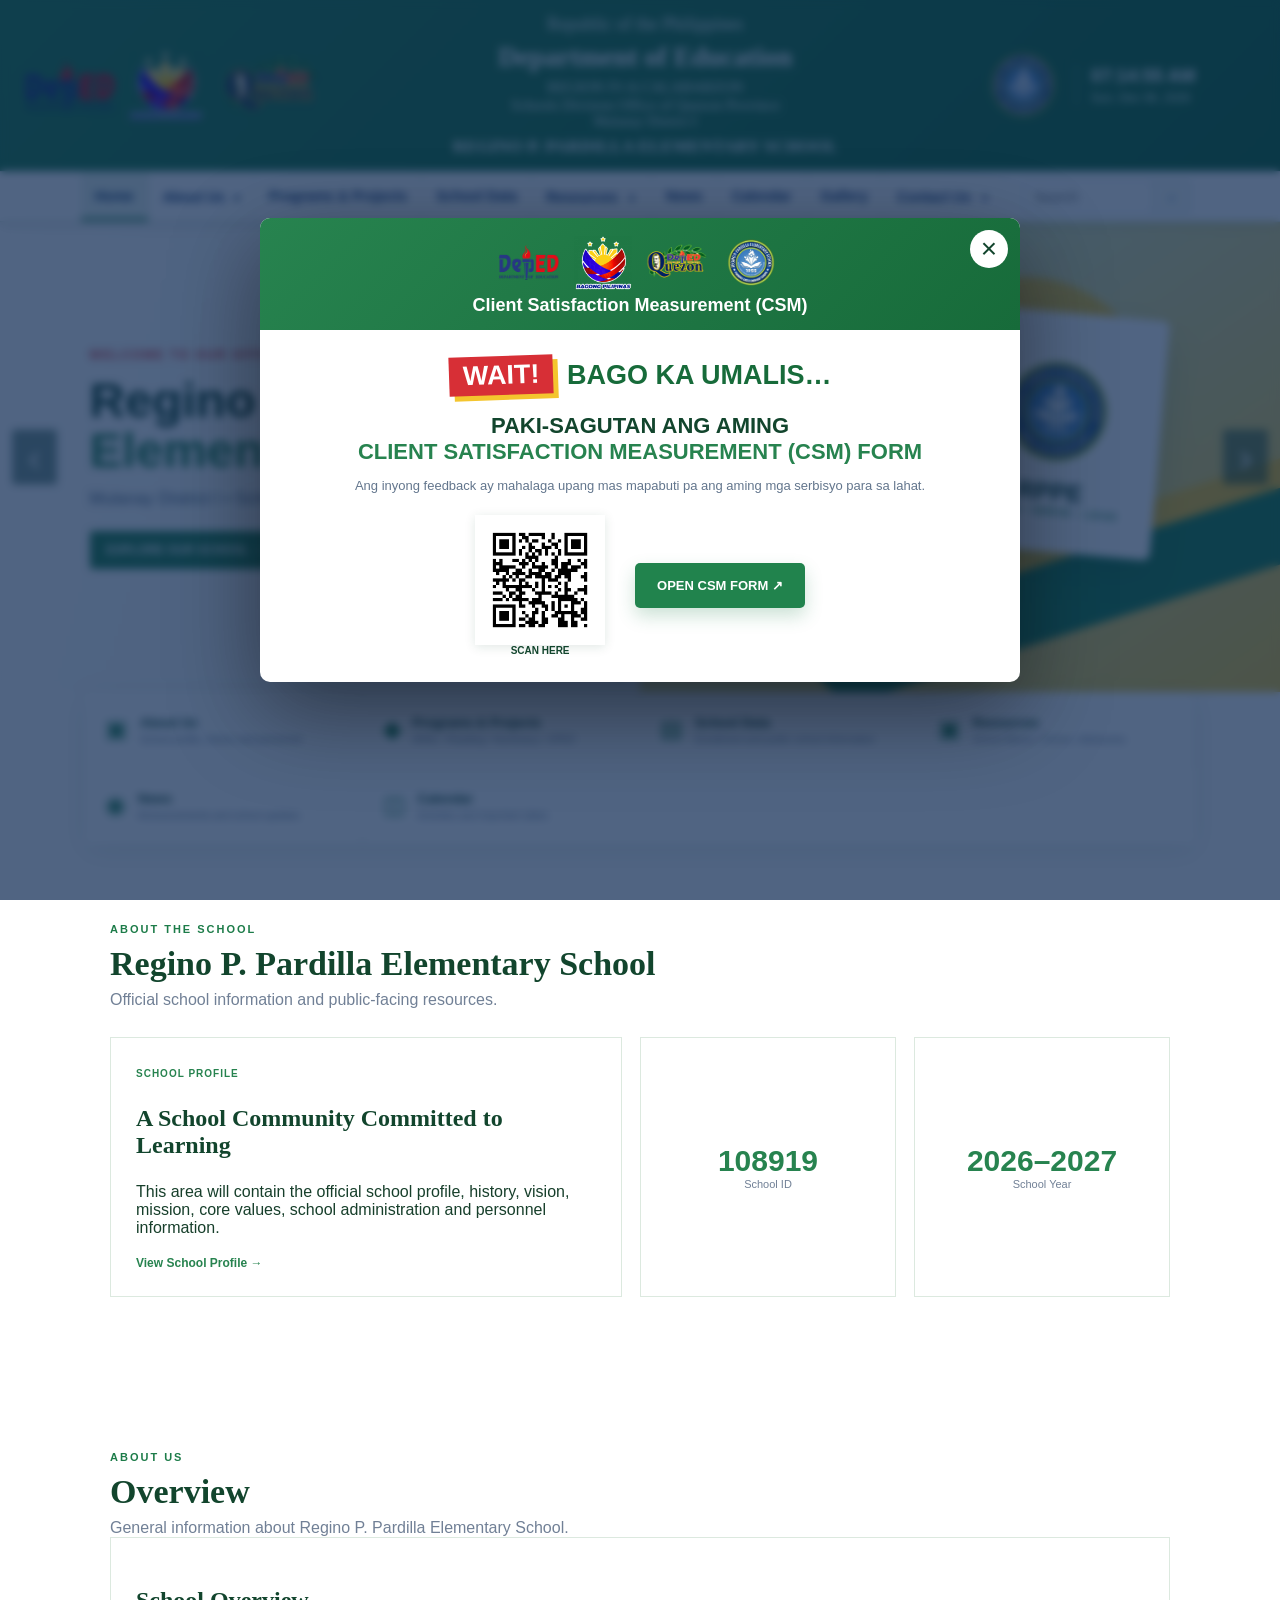
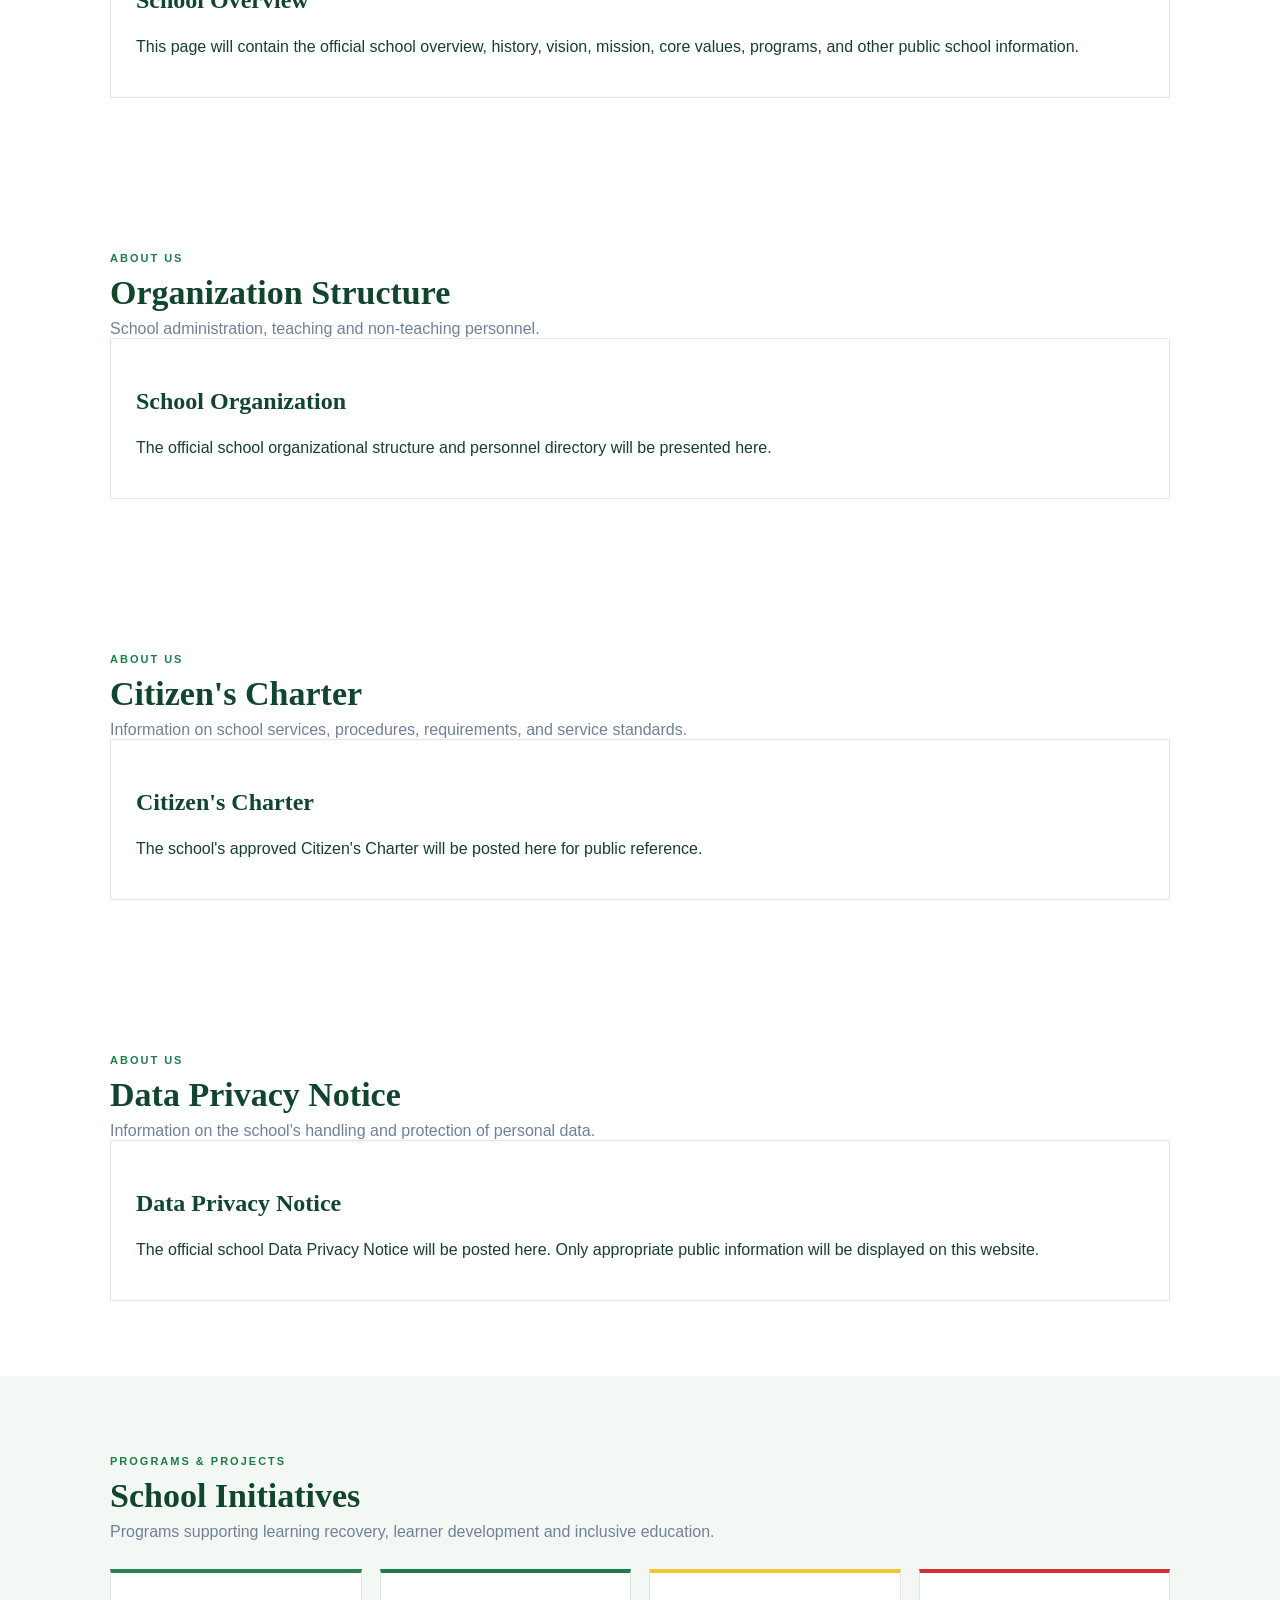
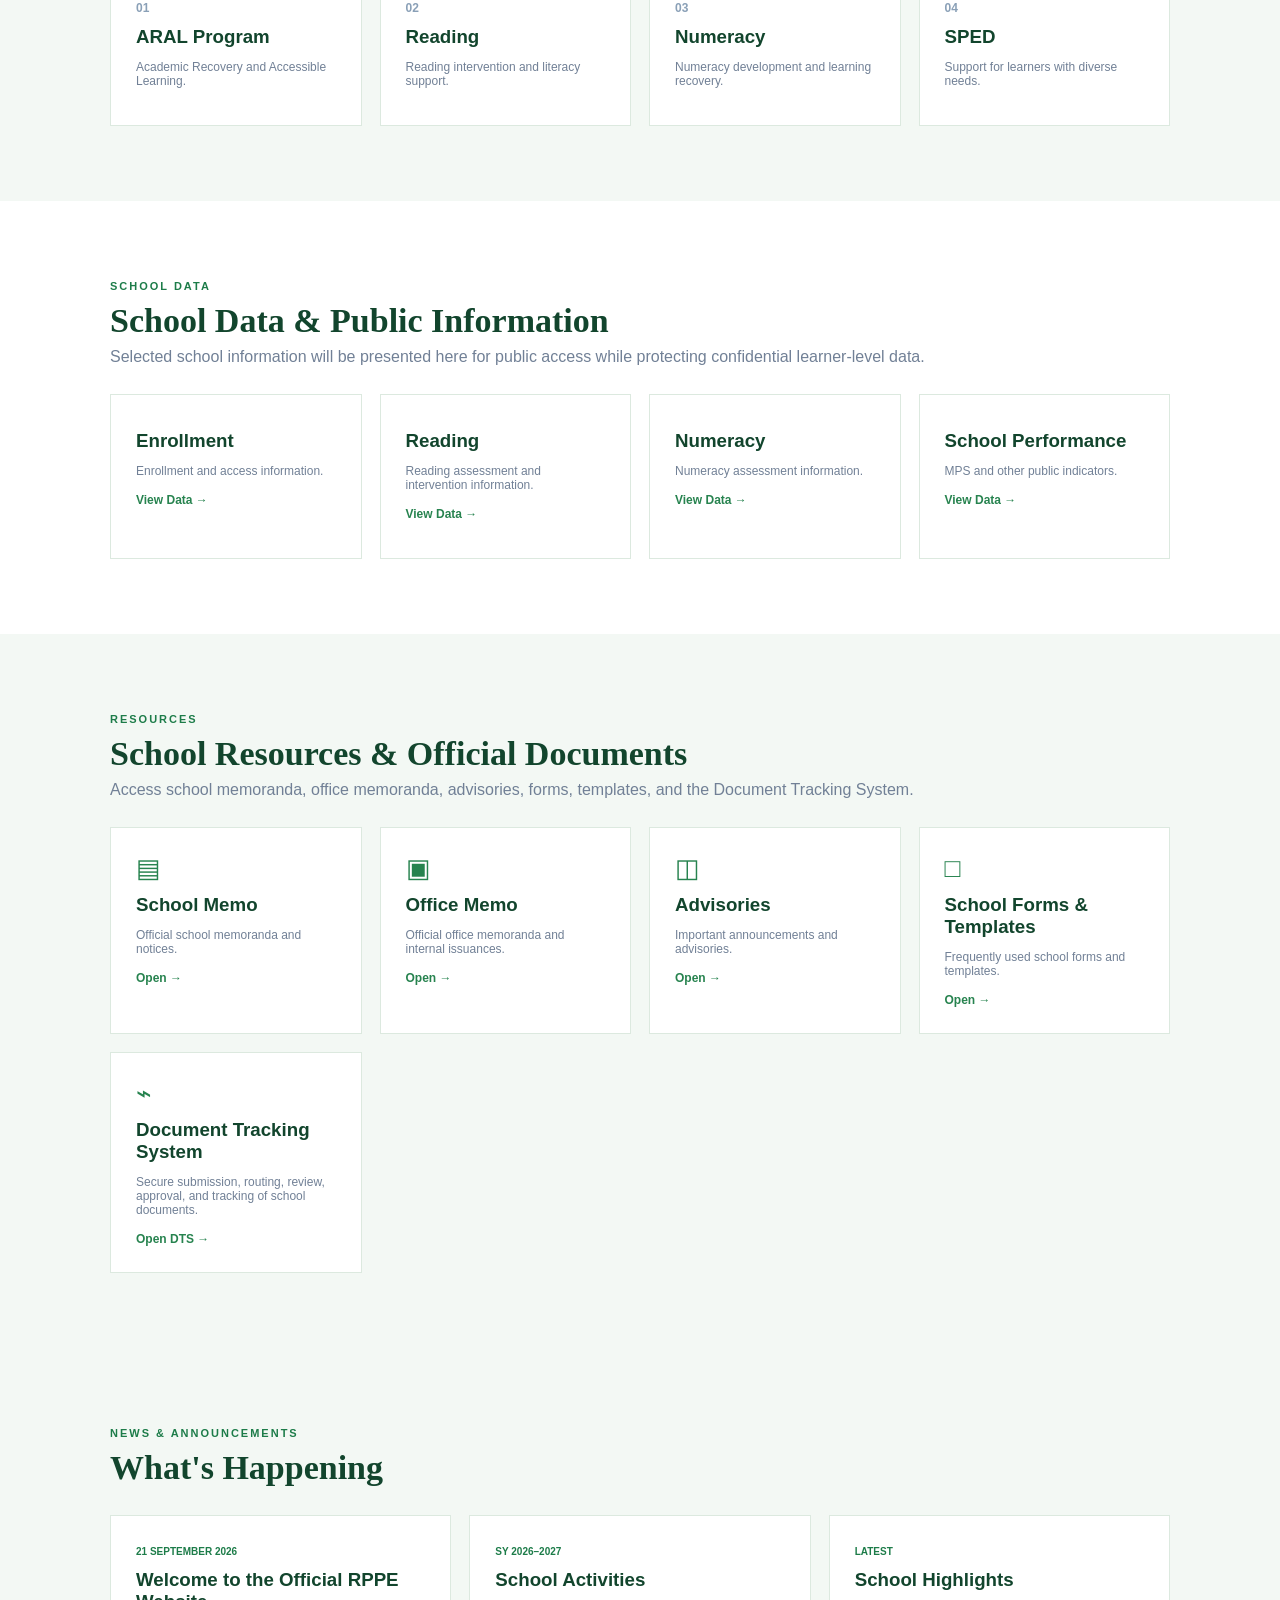
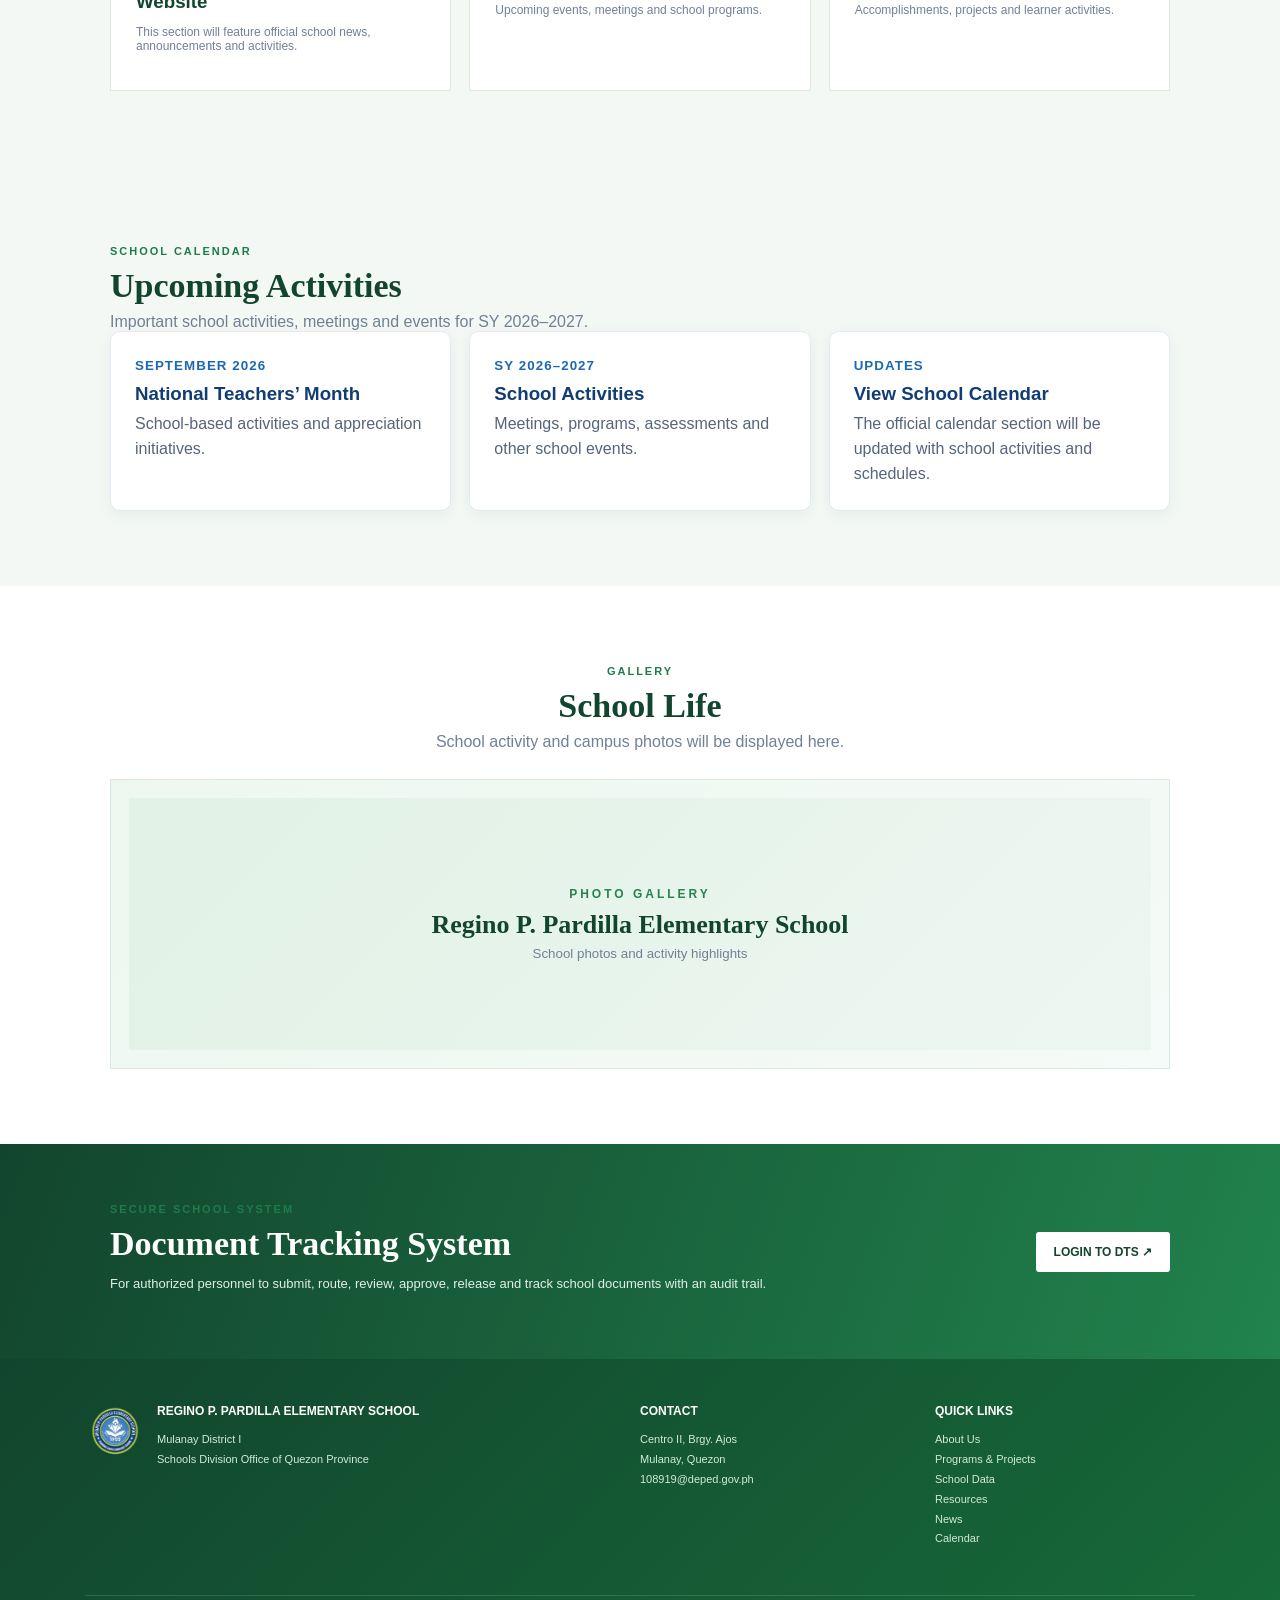
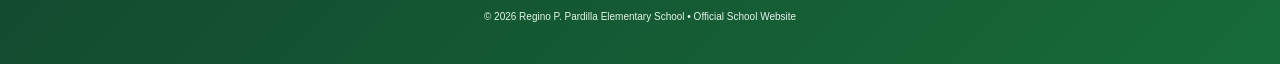
==== commit 8ba60fb4: "Fix Contact Us navigation and green footer" ====
--- a/index.html
+++ b/index.html
@@ -149,7 +149,6 @@
   <a href="#vision-mission">Vision, Mission and Core Values</a>
   <a href="#mandate">Mandate</a>
   <a href="#organization">Organization Structure</a>
-  <a href="#contact">Contact Us</a>
   <a href="#citizens-charter">Citizen's Charter</a>
   <a href="#data-privacy">Data Privacy Notice</a>
 </div>
--- a/style.css
+++ b/style.css
@@ -1,4 +1,4 @@
-*{box-sizing:border-box}html{scroll-behavior:smooth}body{margin:0;font-family:Arial,Helvetica,sans-serif;color:#173f2b;background:#fff}a{text-decoration:none;color:inherit}:root{--blue:#27834f;--deep:#176b3a;--navy:#12452d;--gold:#f4c52e;--red:#d72f36;--green:#1d7c49;--pale:#f3f8f4;--line:#dce9df}header{background:#fff;box-shadow:0 2px 12px #12452d18;position:sticky;top:0;z-index:50}.utility{height:45px;display:grid;grid-template-columns:1fr auto 1fr;align-items:center;padding:0 max(24px,calc((100% - 1260px)/2));border-bottom:1px solid #e3ebe4;font-size:12px;color:#273b54}.utility>div:first-child{font-weight:800}.utility-links{display:flex;height:100%}.utility-links a{padding:14px 17px;border-left:1px solid #edf2ed}.utility-links a:hover{background:#f4f6f8}.search{justify-self:end;border:1px solid #dce7df;border-radius:5px;padding:7px 10px;color:#8a96a3;width:180px}.search span{float:right;font-size:16px}.institutional-head{min-height:145px;background:linear-gradient(135deg,#27834f,#176b3a);color:#fff;display:grid;grid-template-columns:1fr 2fr 1fr;align-items:center;padding:14px max(24px,calc((100% - 1260px)/2));gap:20px}.head-logos{display:flex;align-items:center;gap:12px}.head-logos img{object-fit:contain;filter:drop-shadow(0 2px 2px #001b3b40)}.left-logos .deped{width:92px;height:75px}.left-logos .bp{width:75px;height:75px}.left-logos .quezon{width:115px;height:78px}.official-title{text-align:center;font-family:Georgia,'Times New Roman',serif;line-height:1.18}.official-title>div:first-child{font-size:18px}.official-title h1{font-size:27px;margin:7px 0 5px;font-weight:700}.official-title>div{font-size:15px}.official-title .district{font-size:14px}.official-title strong{display:block;font-size:17px;margin-top:6px;letter-spacing:.2px}.head-right{display:flex;justify-content:flex-end;align-items:center;gap:12px}.head-right>img{width:82px;height:82px;object-fit:contain}.clock-box{border-left:1px solid #ffffff55;padding-left:14px;min-width:180px}.clock-box span{display:block;font-size:18px;font-weight:800}.clock-box small{display:block;font-size:12px;margin-top:4px;color:#e6f4e9}.main-nav{display:flex;justify-content:center;align-items:stretch;gap:0;background:#fff;border-bottom:1px solid #dfe9e1;min-height:49px}.main-nav a{padding:15px 14px;font-size:13px;color:#293c54;border-right:1px solid #e8efe9}.main-nav a:hover,.main-nav a.active{background:#eaf5ee;color:var(--deep)}.main-nav .dts-link{background:var(--navy);color:#fff;font-weight:800}.hero-slider{max-width:1280px;height:470px;margin:0 auto;position:relative;overflow:hidden;background:#edf4ef}.slides,.slide{height:100%}.slide{display:none;position:relative;overflow:hidden;background:linear-gradient(105deg,#fff 0%,#f6f8f8 48%,#e0f0e5 100%)}.slide.active-slide{display:block}.slide-copy{position:absolute;z-index:3;left:7%;top:50%;transform:translateY(-50%);max-width:600px}.eyebrow{font-size:12px;font-weight:900;letter-spacing:1.8px;color:var(--red)}.slide-copy h2{font-size:49px;line-height:1.02;color:var(--navy);margin:13px 0}.slide-copy h2 b{color:var(--blue)}.slide-copy p{font-size:17px;color:#556b83;margin:0 0 22px}.hero-btn{display:inline-block;background:var(--blue);color:#fff;font-size:12px;font-weight:900;padding:12px 17px;border-radius:3px}.slide-art{position:absolute;right:0;top:0;width:50%;height:100%;background:linear-gradient(145deg,#d7eddf,#f4c52e 110%);overflow:hidden}.sun{position:absolute;width:260px;height:260px;border-radius:50%;background:#f4c52e;right:125px;top:55px;opacity:.9}.ribbon{position:absolute;transform:rotate(-18deg);border-radius:100px}.ribbon.blue{height:95px;width:560px;background:#21834d;right:-80px;bottom:65px}.ribbon.gold{height:28px;width:500px;background:#f7c62f;right:-50px;bottom:140px}.school-card{position:absolute;right:120px;top:90px;width:210px;height:240px;background:#fff;border-radius:7px;box-shadow:0 18px 35px #12452d33;display:flex;flex-direction:column;align-items:center;justify-content:center;transform:rotate(5deg)}.school-card img{width:130px;height:130px;object-fit:contain}.school-card b{font-size:24px;color:var(--navy)}.school-card span{font-size:10px;letter-spacing:1.3px;color:var(--green);font-weight:800}.slide-art.second{background:linear-gradient(140deg,#dff5e8,#cce8d5)}.orb{position:absolute;width:280px;height:280px;border-radius:50%;background:#fff;right:100px;top:75px;box-shadow:0 20px 50px #21834d33}.book-shape{position:absolute;width:390px;height:72px;border-radius:8px;transform:rotate(-15deg);right:40px}.b1{background:#21834d;top:180px}.b2{background:#1c8b62;top:275px}.number{position:absolute;right:165px;bottom:25px;font-size:78px;font-weight:900;color:#f4c52e;letter-spacing:15px}.slide-art.third{background:linear-gradient(135deg,#f5e6c0,#e1f1e5)}.doc-stack{position:absolute;right:140px;top:70px;display:flex;flex-direction:column;gap:12px}.doc-stack div{width:240px;padding:24px;background:#fff;box-shadow:0 10px 20px #12452d30;font-size:25px;font-weight:900;color:#21834d;transform:rotate(-4deg)}.doc-stack div:nth-child(2){transform:rotate(4deg);color:#1c8b62}.doc-stack div:nth-child(3){transform:rotate(-2deg);color:#d72f36}.seal{position:absolute;right:55px;bottom:35px;width:100px;height:100px;border-radius:50%;background:#21834d;color:#fff;display:grid;place-items:center;font-weight:900;border:8px solid #f4c52e}.slider-arrow{position:absolute;top:50%;transform:translateY(-50%);width:45px;height:55px;border:0;border-radius:3px;background:#12452d88;color:#fff;font-size:39px;cursor:pointer}.slider-arrow.prev{left:12px}.slider-arrow.next{right:12px}.dots{position:absolute;bottom:15px;left:50%;transform:translateX(-50%);display:flex;gap:8px}.dot{width:11px;height:11px;border-radius:50%;border:0;background:#b6c9dc;cursor:pointer}.dot.active{background:#21834d}.quick-links{max-width:1110px;margin:0 auto;display:grid;grid-template-columns:repeat(4,1fr);box-shadow:0 7px 28px #12452d18;position:relative;z-index:5;background:#fff}.quick-links a{padding:23px 20px;border-right:1px solid #e4eee6}.quick-links a:last-child{border:0}.quick-links span{float:left;margin-right:12px;font-size:24px;color:var(--blue)}.quick-links b{display:block;color:var(--navy);font-size:13px}.quick-links small{display:block;color:#718096;font-size:10px;margin-top:4px}.content-section,.band-section{max-width:1110px;margin:auto;padding:75px 25px}.band-section{max-width:none;background:#f3f8f4;padding-left:max(25px,calc((100% - 1060px)/2));padding-right:max(25px,calc((100% - 1060px)/2))}.section-heading>span,.dts-section>div>span{font-size:11px;letter-spacing:2px;color:var(--green);font-weight:900}.section-heading h2{font-family:Georgia,serif;color:var(--navy);font-size:34px;margin:8px 0}.section-heading p{color:#718096;margin:0}.info-grid{display:grid;grid-template-columns:2fr 1fr 1fr;gap:18px;margin-top:28px}.info-card,.data-grid article,.program-grid article,.news-grid article{background:#fff;border:1px solid var(--line);padding:25px;min-height:150px}.info-card.large h3{font-family:Georgia,serif;font-size:24px;color:var(--navy)}.card-label{font-size:10px;color:var(--blue);font-weight:900;letter-spacing:1px}.info-card a,.data-grid a{font-size:12px;color:var(--blue);font-weight:800}.stat{display:flex;flex-direction:column;justify-content:center;text-align:center}.stat b{font-size:30px;color:var(--blue)}.stat span{font-size:11px;color:#718096}.program-grid,.data-grid,.news-grid{display:grid;grid-template-columns:repeat(4,1fr);gap:18px;margin-top:28px}.program-grid article{border-top:4px solid var(--blue)}.program-grid article:nth-child(2){border-top-color:var(--green)}.program-grid article:nth-child(3){border-top-color:var(--gold)}.program-grid article:nth-child(4){border-top-color:var(--red)}.program-grid article>b{color:#8aa0b7;font-size:12px}.program-grid h3,.data-grid h3,.news-grid h3{color:var(--navy);margin:10px 0 7px}.program-grid p,.data-grid p,.news-grid p{font-size:12px;color:#718096}.data-grid article{min-height:165px}.icon{font-size:26px;color:var(--blue)}.resource-list{display:grid;grid-template-columns:repeat(2,1fr);gap:0;margin-top:25px;border-top:1px solid var(--line)}.resource-list a{padding:20px;border-bottom:1px solid var(--line);color:#2b4767;font-weight:700}.resource-list b{float:right;color:var(--blue)}.news-grid{grid-template-columns:repeat(3,1fr)}.news-grid article small{font-size:10px;color:var(--green);font-weight:900}.gallery-section{text-align:center}.gallery-placeholder{height:290px;margin-top:28px;background:linear-gradient(135deg,#e1f1e5,#edf7f2);border:1px solid #d9e9dd;display:flex;flex-direction:column;justify-content:center;align-items:center;color:var(--navy);box-shadow:inset 0 0 0 18px #ffffff66}.gallery-placeholder span{font-size:12px;letter-spacing:3px;color:var(--blue);font-weight:900}.gallery-placeholder b{font-family:Georgia,serif;font-size:26px;margin-top:9px}.gallery-placeholder small{color:#718096;margin-top:6px}.dts-section{background:linear-gradient(110deg,#12452d,#21834d);color:#fff;padding:55px max(25px,calc((100% - 1060px)/2));display:flex;align-items:center;justify-content:space-between;gap:30px}.dts-section h2{font-family:Georgia,serif;font-size:34px;margin:8px 0}.dts-section p{max-width:720px;color:#e0f1e5;font-size:13px}.dts-button{background:#fff;color:var(--navy);font-weight:900;padding:13px 18px;border-radius:3px;white-space:nowrap;font-size:12px}footer{background:#06234d;color:#dbeee0;padding:42px max(25px,calc((100% - 1110px)/2));display:grid;grid-template-columns:2fr 1fr 1fr;gap:35px}.footer-brand{display:flex;gap:12px}.footer-brand img{width:60px;height:60px;object-fit:contain}.footer-brand b,footer>div>b{color:#fff;font-size:12px}footer p,footer a{font-size:11px;color:#b9d7c1;line-height:1.8}.footer-bottom{grid-column:1/-1;border-top:1px solid #ffffff22;padding-top:15px;text-align:center;font-size:10px}
+*{box-sizing:border-box}html{scroll-behavior:smooth}body{margin:0;font-family:Arial,Helvetica,sans-serif;color:#173f2b;background:#fff}a{text-decoration:none;color:inherit}:root{--blue:#27834f;--deep:#176b3a;--navy:#12452d;--gold:#f4c52e;--red:#d72f36;--green:#1d7c49;--pale:#f3f8f4;--line:#dce9df}header{background:#fff;box-shadow:0 2px 12px #12452d18;position:sticky;top:0;z-index:50}.utility{height:45px;display:grid;grid-template-columns:1fr auto 1fr;align-items:center;padding:0 max(24px,calc((100% - 1260px)/2));border-bottom:1px solid #e3ebe4;font-size:12px;color:#273b54}.utility>div:first-child{font-weight:800}.utility-links{display:flex;height:100%}.utility-links a{padding:14px 17px;border-left:1px solid #edf2ed}.utility-links a:hover{background:#f4f6f8}.search{justify-self:end;border:1px solid #dce7df;border-radius:5px;padding:7px 10px;color:#8a96a3;width:180px}.search span{float:right;font-size:16px}.institutional-head{min-height:145px;background:linear-gradient(135deg,#27834f,#176b3a);color:#fff;display:grid;grid-template-columns:1fr 2fr 1fr;align-items:center;padding:14px max(24px,calc((100% - 1260px)/2));gap:20px}.head-logos{display:flex;align-items:center;gap:12px}.head-logos img{object-fit:contain;filter:drop-shadow(0 2px 2px #001b3b40)}.left-logos .deped{width:92px;height:75px}.left-logos .bp{width:75px;height:75px}.left-logos .quezon{width:115px;height:78px}.official-title{text-align:center;font-family:Georgia,'Times New Roman',serif;line-height:1.18}.official-title>div:first-child{font-size:18px}.official-title h1{font-size:27px;margin:7px 0 5px;font-weight:700}.official-title>div{font-size:15px}.official-title .district{font-size:14px}.official-title strong{display:block;font-size:17px;margin-top:6px;letter-spacing:.2px}.head-right{display:flex;justify-content:flex-end;align-items:center;gap:12px}.head-right>img{width:82px;height:82px;object-fit:contain}.clock-box{border-left:1px solid #ffffff55;padding-left:14px;min-width:180px}.clock-box span{display:block;font-size:18px;font-weight:800}.clock-box small{display:block;font-size:12px;margin-top:4px;color:#e6f4e9}.main-nav{display:flex;justify-content:center;align-items:stretch;gap:0;background:#fff;border-bottom:1px solid #dfe9e1;min-height:49px}.main-nav a{padding:15px 14px;font-size:13px;color:#293c54;border-right:1px solid #e8efe9}.main-nav a:hover,.main-nav a.active{background:#eaf5ee;color:var(--deep)}.main-nav .dts-link{background:var(--navy);color:#fff;font-weight:800}.hero-slider{max-width:1280px;height:470px;margin:0 auto;position:relative;overflow:hidden;background:#edf4ef}.slides,.slide{height:100%}.slide{display:none;position:relative;overflow:hidden;background:linear-gradient(105deg,#fff 0%,#f6f8f8 48%,#e0f0e5 100%)}.slide.active-slide{display:block}.slide-copy{position:absolute;z-index:3;left:7%;top:50%;transform:translateY(-50%);max-width:600px}.eyebrow{font-size:12px;font-weight:900;letter-spacing:1.8px;color:var(--red)}.slide-copy h2{font-size:49px;line-height:1.02;color:var(--navy);margin:13px 0}.slide-copy h2 b{color:var(--blue)}.slide-copy p{font-size:17px;color:#556b83;margin:0 0 22px}.hero-btn{display:inline-block;background:var(--blue);color:#fff;font-size:12px;font-weight:900;padding:12px 17px;border-radius:3px}.slide-art{position:absolute;right:0;top:0;width:50%;height:100%;background:linear-gradient(145deg,#d7eddf,#f4c52e 110%);overflow:hidden}.sun{position:absolute;width:260px;height:260px;border-radius:50%;background:#f4c52e;right:125px;top:55px;opacity:.9}.ribbon{position:absolute;transform:rotate(-18deg);border-radius:100px}.ribbon.blue{height:95px;width:560px;background:#21834d;right:-80px;bottom:65px}.ribbon.gold{height:28px;width:500px;background:#f7c62f;right:-50px;bottom:140px}.school-card{position:absolute;right:120px;top:90px;width:210px;height:240px;background:#fff;border-radius:7px;box-shadow:0 18px 35px #12452d33;display:flex;flex-direction:column;align-items:center;justify-content:center;transform:rotate(5deg)}.school-card img{width:130px;height:130px;object-fit:contain}.school-card b{font-size:24px;color:var(--navy)}.school-card span{font-size:10px;letter-spacing:1.3px;color:var(--green);font-weight:800}.slide-art.second{background:linear-gradient(140deg,#dff5e8,#cce8d5)}.orb{position:absolute;width:280px;height:280px;border-radius:50%;background:#fff;right:100px;top:75px;box-shadow:0 20px 50px #21834d33}.book-shape{position:absolute;width:390px;height:72px;border-radius:8px;transform:rotate(-15deg);right:40px}.b1{background:#21834d;top:180px}.b2{background:#1c8b62;top:275px}.number{position:absolute;right:165px;bottom:25px;font-size:78px;font-weight:900;color:#f4c52e;letter-spacing:15px}.slide-art.third{background:linear-gradient(135deg,#f5e6c0,#e1f1e5)}.doc-stack{position:absolute;right:140px;top:70px;display:flex;flex-direction:column;gap:12px}.doc-stack div{width:240px;padding:24px;background:#fff;box-shadow:0 10px 20px #12452d30;font-size:25px;font-weight:900;color:#21834d;transform:rotate(-4deg)}.doc-stack div:nth-child(2){transform:rotate(4deg);color:#1c8b62}.doc-stack div:nth-child(3){transform:rotate(-2deg);color:#d72f36}.seal{position:absolute;right:55px;bottom:35px;width:100px;height:100px;border-radius:50%;background:#21834d;color:#fff;display:grid;place-items:center;font-weight:900;border:8px solid #f4c52e}.slider-arrow{position:absolute;top:50%;transform:translateY(-50%);width:45px;height:55px;border:0;border-radius:3px;background:#12452d88;color:#fff;font-size:39px;cursor:pointer}.slider-arrow.prev{left:12px}.slider-arrow.next{right:12px}.dots{position:absolute;bottom:15px;left:50%;transform:translateX(-50%);display:flex;gap:8px}.dot{width:11px;height:11px;border-radius:50%;border:0;background:#b6c9dc;cursor:pointer}.dot.active{background:#21834d}.quick-links{max-width:1110px;margin:0 auto;display:grid;grid-template-columns:repeat(4,1fr);box-shadow:0 7px 28px #12452d18;position:relative;z-index:5;background:#fff}.quick-links a{padding:23px 20px;border-right:1px solid #e4eee6}.quick-links a:last-child{border:0}.quick-links span{float:left;margin-right:12px;font-size:24px;color:var(--blue)}.quick-links b{display:block;color:var(--navy);font-size:13px}.quick-links small{display:block;color:#718096;font-size:10px;margin-top:4px}.content-section,.band-section{max-width:1110px;margin:auto;padding:75px 25px}.band-section{max-width:none;background:#f3f8f4;padding-left:max(25px,calc((100% - 1060px)/2));padding-right:max(25px,calc((100% - 1060px)/2))}.section-heading>span,.dts-section>div>span{font-size:11px;letter-spacing:2px;color:var(--green);font-weight:900}.section-heading h2{font-family:Georgia,serif;color:var(--navy);font-size:34px;margin:8px 0}.section-heading p{color:#718096;margin:0}.info-grid{display:grid;grid-template-columns:2fr 1fr 1fr;gap:18px;margin-top:28px}.info-card,.data-grid article,.program-grid article,.news-grid article{background:#fff;border:1px solid var(--line);padding:25px;min-height:150px}.info-card.large h3{font-family:Georgia,serif;font-size:24px;color:var(--navy)}.card-label{font-size:10px;color:var(--blue);font-weight:900;letter-spacing:1px}.info-card a,.data-grid a{font-size:12px;color:var(--blue);font-weight:800}.stat{display:flex;flex-direction:column;justify-content:center;text-align:center}.stat b{font-size:30px;color:var(--blue)}.stat span{font-size:11px;color:#718096}.program-grid,.data-grid,.news-grid{display:grid;grid-template-columns:repeat(4,1fr);gap:18px;margin-top:28px}.program-grid article{border-top:4px solid var(--blue)}.program-grid article:nth-child(2){border-top-color:var(--green)}.program-grid article:nth-child(3){border-top-color:var(--gold)}.program-grid article:nth-child(4){border-top-color:var(--red)}.program-grid article>b{color:#8aa0b7;font-size:12px}.program-grid h3,.data-grid h3,.news-grid h3{color:var(--navy);margin:10px 0 7px}.program-grid p,.data-grid p,.news-grid p{font-size:12px;color:#718096}.data-grid article{min-height:165px}.icon{font-size:26px;color:var(--blue)}.resource-list{display:grid;grid-template-columns:repeat(2,1fr);gap:0;margin-top:25px;border-top:1px solid var(--line)}.resource-list a{padding:20px;border-bottom:1px solid var(--line);color:#2b4767;font-weight:700}.resource-list b{float:right;color:var(--blue)}.news-grid{grid-template-columns:repeat(3,1fr)}.news-grid article small{font-size:10px;color:var(--green);font-weight:900}.gallery-section{text-align:center}.gallery-placeholder{height:290px;margin-top:28px;background:linear-gradient(135deg,#e1f1e5,#edf7f2);border:1px solid #d9e9dd;display:flex;flex-direction:column;justify-content:center;align-items:center;color:var(--navy);box-shadow:inset 0 0 0 18px #ffffff66}.gallery-placeholder span{font-size:12px;letter-spacing:3px;color:var(--blue);font-weight:900}.gallery-placeholder b{font-family:Georgia,serif;font-size:26px;margin-top:9px}.gallery-placeholder small{color:#718096;margin-top:6px}.dts-section{background:linear-gradient(110deg,#12452d,#21834d);color:#fff;padding:55px max(25px,calc((100% - 1060px)/2));display:flex;align-items:center;justify-content:space-between;gap:30px}.dts-section h2{font-family:Georgia,serif;font-size:34px;margin:8px 0}.dts-section p{max-width:720px;color:#e0f1e5;font-size:13px}.dts-button{background:#fff;color:var(--navy);font-weight:900;padding:13px 18px;border-radius:3px;white-space:nowrap;font-size:12px}footer{background:linear-gradient(135deg,#12452d,#176b3a);color:#e4f3e8;padding:42px max(25px,calc((100% - 1110px)/2));display:grid;grid-template-columns:2fr 1fr 1fr;gap:35px}.footer-brand{display:flex;gap:12px}.footer-brand img{width:60px;height:60px;object-fit:contain}.footer-brand b,footer>div>b{color:#fff;font-size:12px}footer p,footer a{font-size:11px;color:#d2ead9;line-height:1.8}.footer-bottom{grid-column:1/-1;border-top:1px solid #ffffff22;padding-top:15px;text-align:center;font-size:10px}
 /* CSM */
 body.csm-open{overflow:hidden}.csm-overlay{position:fixed;inset:0;z-index:9999;background:#06234db3;display:flex;align-items:center;justify-content:center;padding:20px;backdrop-filter:blur(4px)}.csm-modal{width:min(760px,96vw);max-height:94vh;overflow:auto;background:#fff;border-radius:10px;box-shadow:0 30px 90px #0007;position:relative}.csm-close{position:absolute;right:12px;top:12px;width:38px;height:38px;border:0;border-radius:50%;background:#fff;color:#12452d;font-size:28px;line-height:1;cursor:pointer;z-index:4}.csm-modal-head{background:linear-gradient(135deg,#27834f,#176b3a);color:#fff;padding:18px 55px 14px;text-align:center}.modal-logos{display:flex;justify-content:center;align-items:center;gap:12px}.modal-logos img{width:62px;height:54px;object-fit:contain}.modal-title{font-weight:800;font-size:18px;margin-top:5px}.csm-body{text-align:center;padding:26px}.wait-row{display:flex;align-items:center;justify-content:center;gap:14px;color:#176b3a;font-size:27px;font-weight:900}.wait{background:#d72f36;color:#fff;padding:4px 14px;transform:rotate(-2deg);box-shadow:5px 5px 0 #f4c52e}.csm-body h2{font-size:22px;line-height:1.2;color:var(--navy);margin:18px 0 10px}.csm-body h2 b{color:var(--blue)}.csm-body>p{font-size:13px;color:#63768d}.survey-actions{display:flex;justify-content:center;align-items:center;gap:30px;margin-top:22px}.qr{display:flex;flex-direction:column;align-items:center;color:var(--navy);font-size:10px}.qr img{width:130px;height:130px;border:8px solid #fff;box-shadow:0 2px 10px #12452d20}.survey-btn{background:#21834d;color:#fff;border-radius:5px;padding:15px 22px;font-size:13px;font-weight:900;box-shadow:0 8px 18px #21834d3b}
 @media(max-width:1050px){.institutional-head{grid-template-columns:1fr 1.7fr .9fr}.left-logos .deped{width:70px}.left-logos .bp{width:60px}.left-logos .quezon{width:90px}.head-right>img{width:65px;height:65px}.clock-box{min-width:145px}.main-nav{overflow:auto;justify-content:flex-start;white-space:nowrap}.main-nav a{font-size:12px;padding:14px 11px}.hero-slider{height:430px}.slide-copy h2{font-size:41px}.slide-art{width:47%;opacity:.8}.quick-links{margin:0 20px}.program-grid,.data-grid{grid-template-columns:repeat(2,1fr)}}
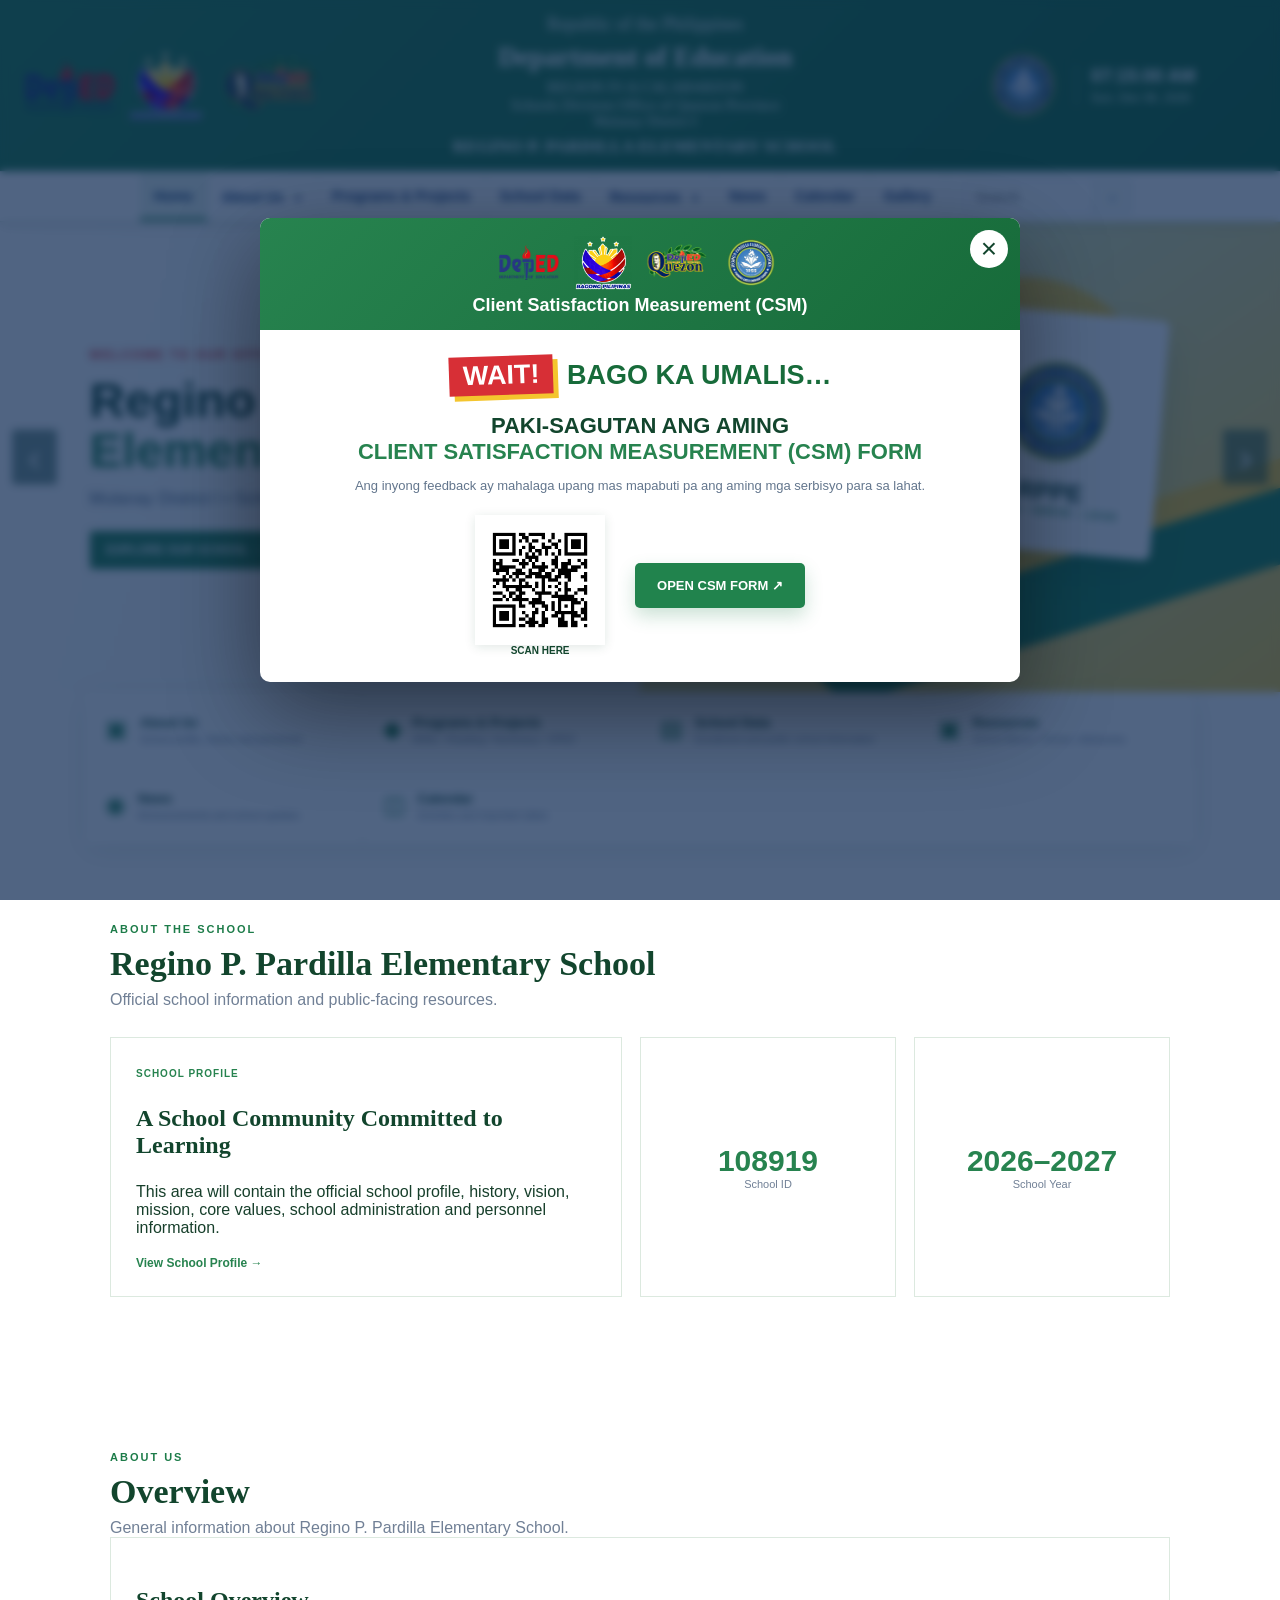
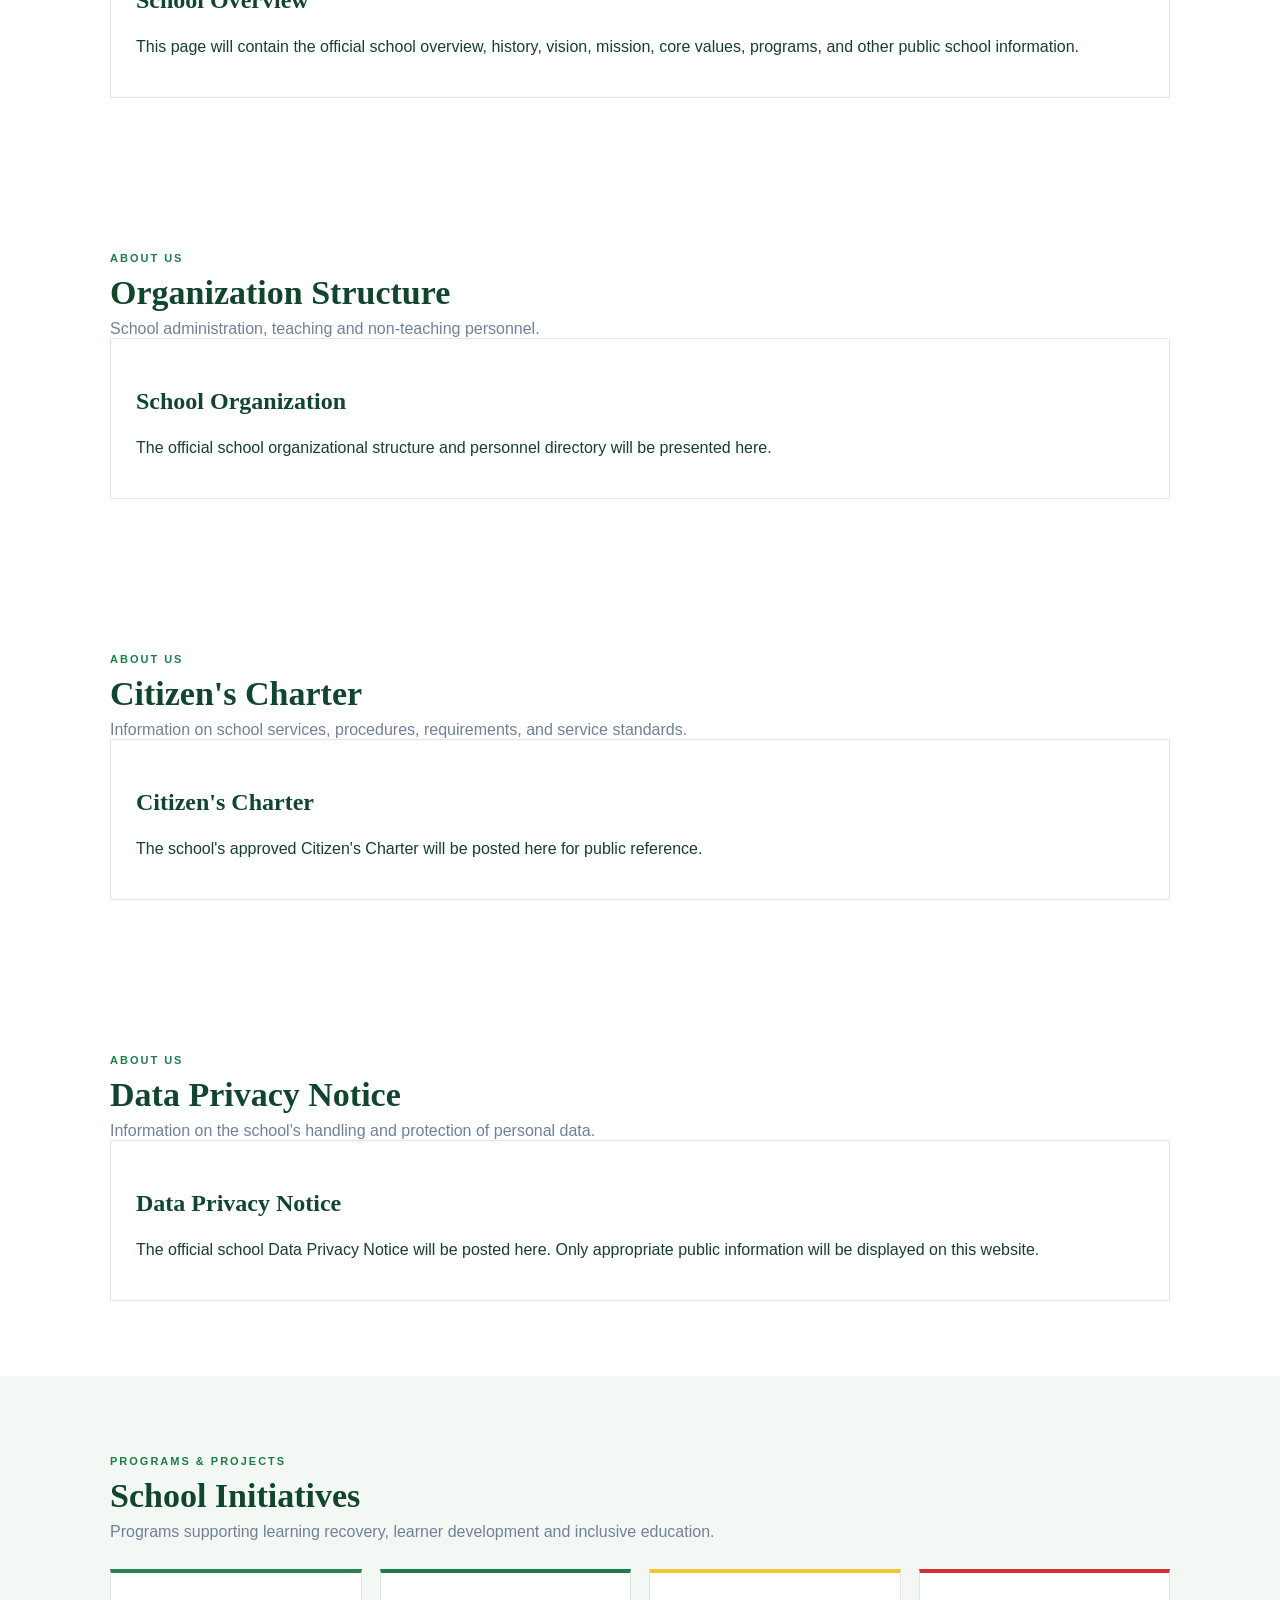
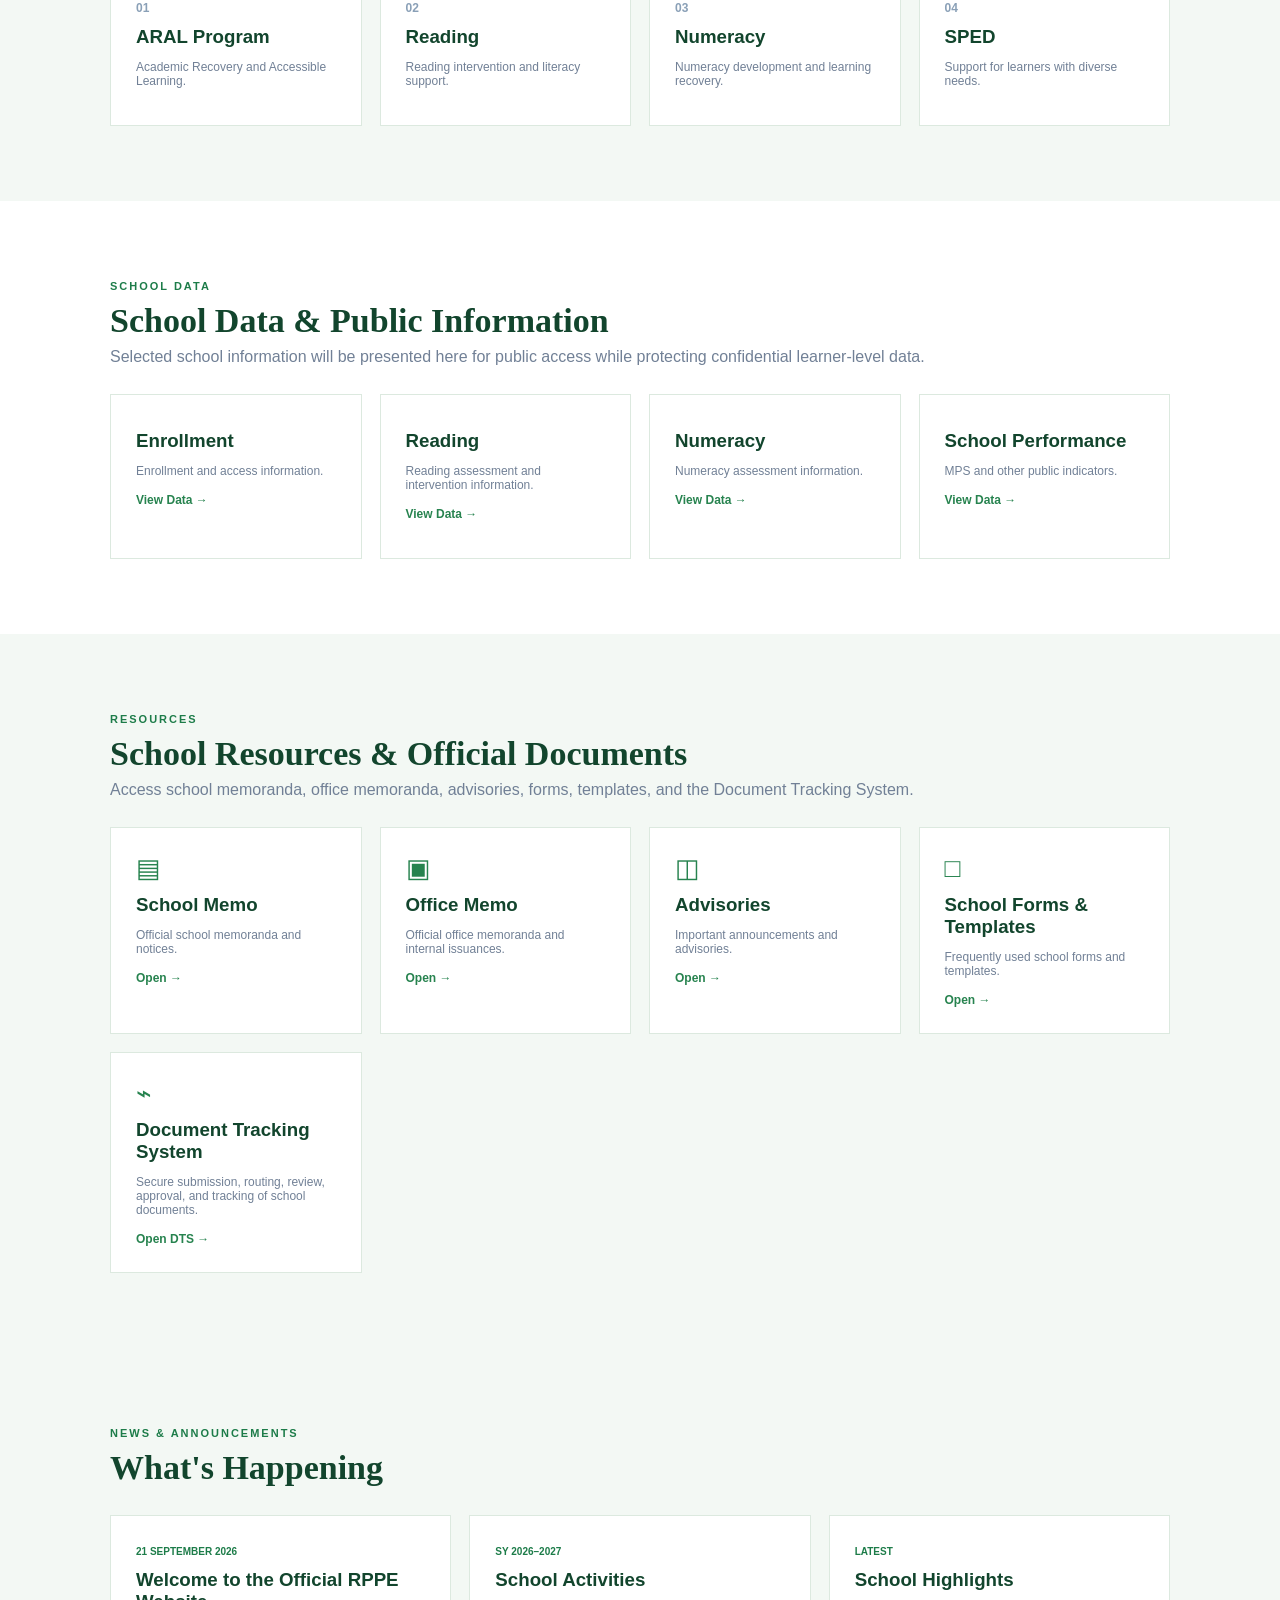
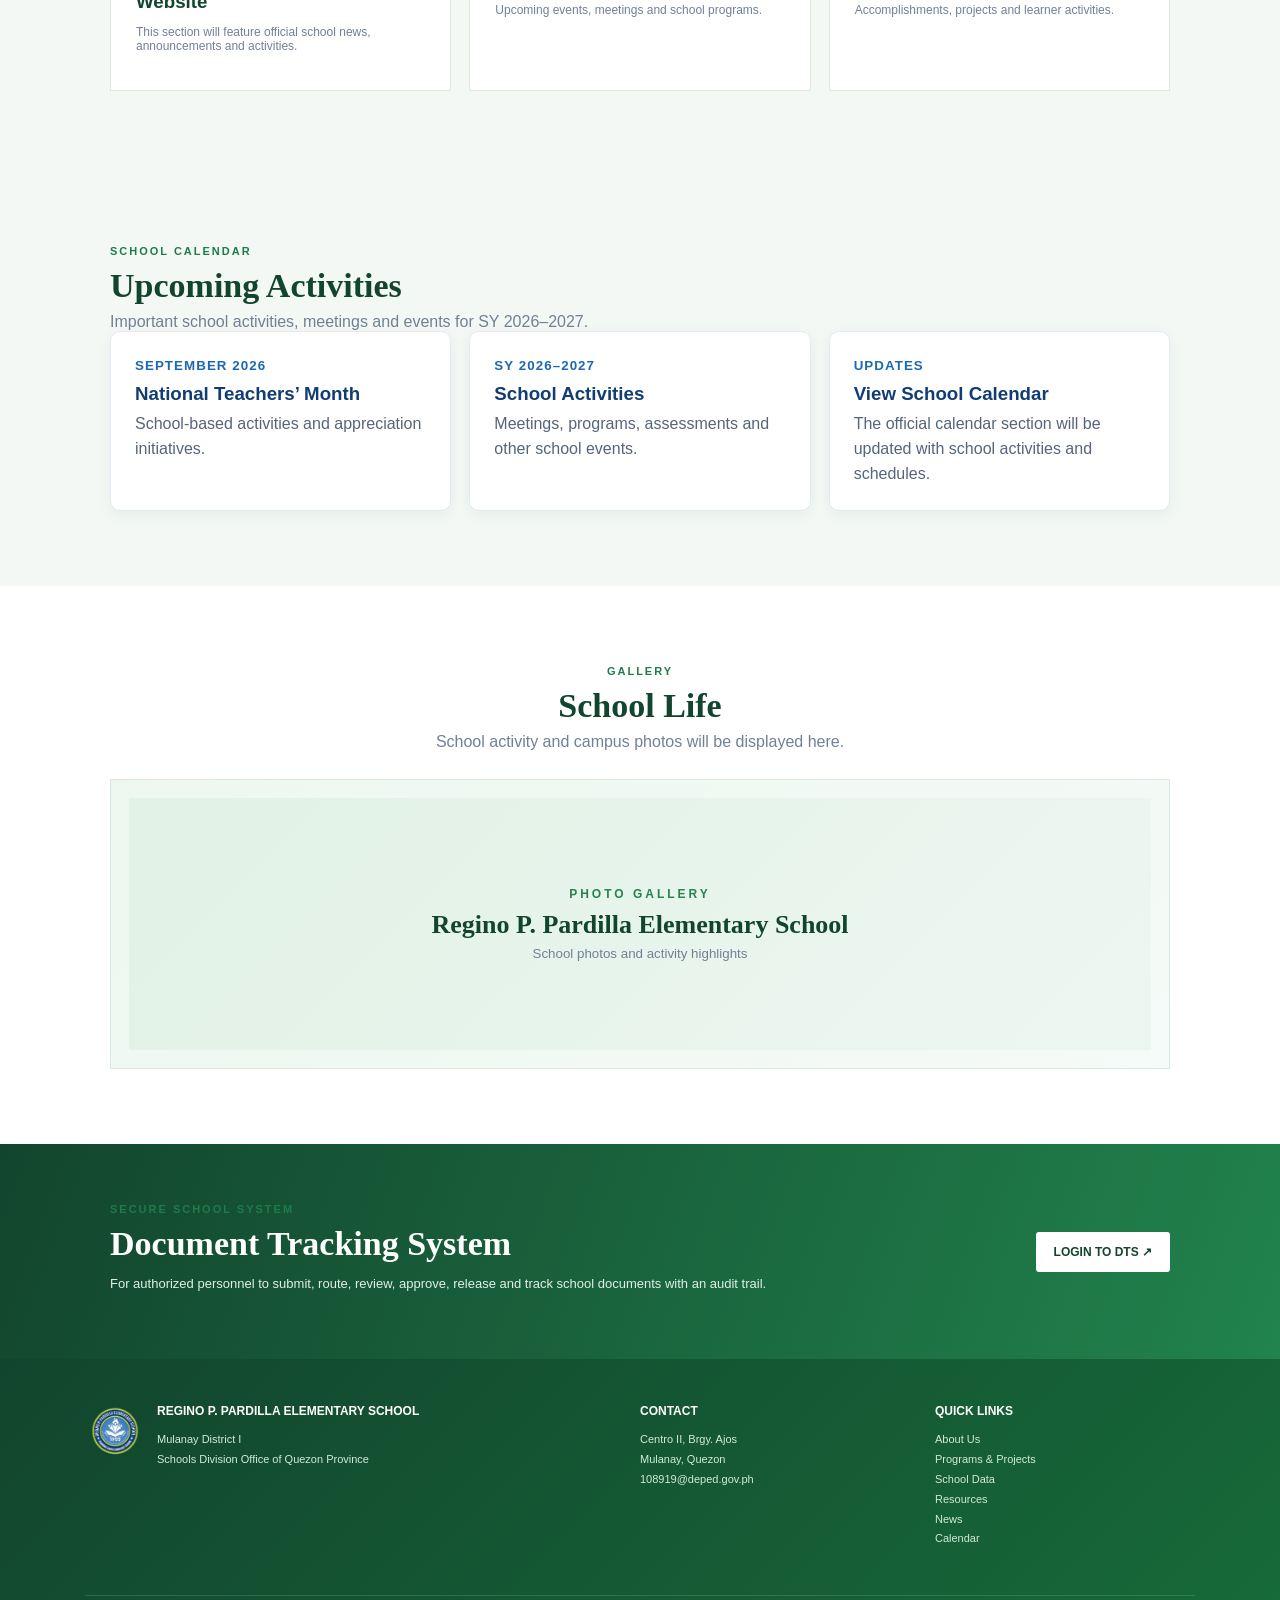
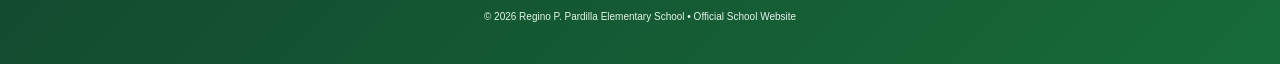
==== commit a357bb12: "Move Contact Us under About Us and fix nested dropdown" ====
--- a/index.html
+++ b/index.html
@@ -14,7 +14,7 @@
 .nav-dropdown-menu{display:none;position:absolute;top:100%;left:0;min-width:245px;background:#fff;border:1px solid #dbe3ee;box-shadow:0 8px 20px rgba(0,0,0,.14);z-index:9999}
 .nav-dropdown-menu a{display:block!important;padding:12px 16px!important;color:#163a6b!important;background:#fff!important;text-decoration:none;white-space:nowrap;border-bottom:1px solid #eef2f7}
 .nav-dropdown-menu a:hover,.nav-dropdown-menu a:focus{background:#edf5ff!important;color:#0b55a0!important}
-.nav-dropdown.open .nav-dropdown-menu{display:block}
+.nav-dropdown.open > .nav-dropdown-menu{display:block}
 @media(max-width:900px){.nav-dropdown{width:100%}.nav-drop-toggle{width:100%;text-align:left;padding:12px 16px}.nav-dropdown-menu{position:static;width:100%;min-width:0;box-shadow:none}}
 </style>
 
@@ -62,7 +62,9 @@
   box-shadow: 0 8px 20px rgba(0,0,0,.14);
   z-index: 9999;
 }
-.main-nav .nav-dropdown.open .nav-dropdown-menu {
+.main-nav .nav-dropdown.open > .nav-dropdown-menu {
+  display: block;
+}
   display: block;
 }
 .main-nav .nav-dropdown-menu a {
@@ -141,67 +143,60 @@
   </div>
 
   <nav class="main-nav">
-    <a class="active" href="#home">Home</a>
-    <div class="nav-dropdown">
-      <button type="button" class="nav-drop-toggle" aria-expanded="false">About Us <span class="drop-arrow">▾</span></button>
-      <div class="nav-dropdown-menu">
-  <a href="#history-profile">History and Profile</a>
-  <a href="#vision-mission">Vision, Mission and Core Values</a>
-  <a href="#mandate">Mandate</a>
-  <a href="#organization">Organization Structure</a>
-  <a href="#citizens-charter">Citizen's Charter</a>
-  <a href="#data-privacy">Data Privacy Notice</a>
-</div>
-</div>
-    <a href="#programs">Programs &amp; Projects</a>
-    <a href="#data">School Data</a>
-    <div class="nav-dropdown">
-
-    <button type="button"
-            class="nav-drop-toggle"
-            aria-expanded="false">
-        Resources
-        <span class="drop-arrow">▼</span>
+  <a class="active" href="#home">Home</a>
+
+  <div class="nav-dropdown">
+    <button type="button" class="nav-drop-toggle" aria-expanded="false">
+      About Us <span class="drop-arrow">▼</span>
     </button>
 
     <div class="nav-dropdown-menu">
-
-        <a href="school-memo.html">
-            School Memo
-        </a>
-
-        <a href="#office-memo">
-            Office Memo
-        </a>
-
-        <a href="#advisories">
-            Advisories
-        </a>
-
-        <a href="school-forms.html">
-            School Forms &amp; Templates
-        </a>
-
-        <a href="#dts">
-            Document Tracking System
-        </a>
-
-    </div>
-
-</div>
-    <a href="#news">News</a>
-    <a href="#calendar">Calendar</a>
-    <a href="#gallery">Gallery</a>
-    <div class="nav-dropdown contact-dropdown">
-      <button type="button" class="nav-drop-toggle" aria-expanded="false">Contact Us <span class="drop-arrow">▼</span></button>
-      <div class="nav-dropdown-menu">
-        <a href="office-directory.html">Office Directory</a>
-        <a href="location.html">Location</a>
-        <a href="index.html#contact">Feedback and Complaints (CSM)</a>
+      <a href="#history-profile">History and Profile</a>
+      <a href="#vision-mission">Vision, Mission and Core Values</a>
+      <a href="#mandate">Mandate</a>
+      <a href="#organization">Organization Structure</a>
+
+      <div class="nav-dropdown nav-subdropdown">
+        <button type="button" class="nav-drop-toggle" aria-expanded="false">
+          Contact Us <span class="drop-arrow">▶</span>
+        </button>
+        <div class="nav-dropdown-menu">
+          <a href="office-directory.html">Office Directory</a>
+          <a href="location.html">Location</a>
+          <a href="#contact">Feedback and Complaints (CSM)</a>
+        </div>
       </div>
-    </div>
-    <div class="nav-search"><input type="search" placeholder="Search" aria-label="Search"><button aria-label="Search">⌕</button></div>
-  </nav>
+
+      <a href="#citizens-charter">Citizen's Charter</a>
+      <a href="#data-privacy">Data Privacy Notice</a>
+    </div>
+  </div>
+
+  <a href="#programs">Programs &amp; Projects</a>
+  <a href="#data">School Data</a>
+
+  <div class="nav-dropdown">
+    <button type="button" class="nav-drop-toggle" aria-expanded="false">
+      Resources <span class="drop-arrow">▼</span>
+    </button>
+    <div class="nav-dropdown-menu">
+      <a href="school-memo.html">School Memo</a>
+      <a href="#office-memo">Office Memo</a>
+      <a href="#advisories">Advisories</a>
+      <a href="school-forms.html">School Forms &amp; Templates</a>
+      <a href="#dts">Document Tracking System</a>
+    </div>
+  </div>
+
+  <a href="#news">News</a>
+  <a href="#calendar">Calendar</a>
+  <a href="#gallery">Gallery</a>
+
+  <div class="nav-search">
+    <input type="search" placeholder="Search" aria-label="Search">
+    <button aria-label="Search">⌕</button>
+  </div>
+</nav>
 </header>
 
 <main id="home">
@@ -287,41 +282,57 @@
 <script src="script.js"></script>
 <script>
 (function(){
-  function initDropdowns(){
-    document.querySelectorAll('.main-nav .nav-dropdown').forEach(function(dropdown){
-      var toggle=dropdown.querySelector('.nav-drop-toggle');
-      if(!toggle) return;
-      toggle.addEventListener('click',function(e){
-        e.preventDefault(); e.stopPropagation();
-        document.querySelectorAll('.main-nav .nav-dropdown').forEach(function(other){
-          if(other!==dropdown){
-            other.classList.remove('open');
-            var ot=other.querySelector('.nav-drop-toggle');
-            if(ot) ot.setAttribute('aria-expanded','false');
-          }
-        });
-        var open=dropdown.classList.toggle('open');
-        toggle.setAttribute('aria-expanded',open?'true':'false');
-      });
-      dropdown.querySelectorAll('.nav-dropdown-menu a').forEach(function(link){
-        link.addEventListener('click',function(){
-          dropdown.classList.remove('open');
-          toggle.setAttribute('aria-expanded','false');
-        });
+  function initDropdowns() {
+    document.querySelectorAll('.main-nav .nav-dropdown').forEach(function(dropdown) {
+      var toggle = dropdown.querySelector(':scope > .nav-drop-toggle');
+
+      if (!toggle) return;
+
+      toggle.addEventListener('click', function(e) {
+        e.preventDefault();
+        e.stopPropagation();
+
+        var parentDropdown = dropdown.parentElement.closest('.nav-dropdown');
+
+        if (!parentDropdown) {
+          document.querySelectorAll('.main-nav > .nav-dropdown').forEach(function(other) {
+            if (other !== dropdown) {
+              other.classList.remove('open');
+              other.querySelector(':scope > .nav-drop-toggle')
+                ?.setAttribute('aria-expanded', 'false');
+            }
+          });
+        }
+
+        var isOpen = dropdown.classList.toggle('open');
+        toggle.setAttribute('aria-expanded', String(isOpen));
+
+        if (!isOpen) {
+          dropdown.querySelectorAll('.nav-dropdown').forEach(function(child) {
+            child.classList.remove('open');
+            child.querySelector(':scope > .nav-drop-toggle')
+              ?.setAttribute('aria-expanded', 'false');
+          });
+        }
       });
     });
-    document.addEventListener('click',function(e){
-      if(!e.target.closest('.main-nav .nav-dropdown')){
-        document.querySelectorAll('.main-nav .nav-dropdown').forEach(function(dropdown){
-          dropdown.classList.remove('open');
-          var t=dropdown.querySelector('.nav-drop-toggle');
-          if(t) t.setAttribute('aria-expanded','false');
+
+    document.addEventListener('click', function(e) {
+      if (!e.target.closest('.main-nav')) {
+        document.querySelectorAll('.main-nav .nav-dropdown').forEach(function(item) {
+          item.classList.remove('open');
+          item.querySelector(':scope > .nav-drop-toggle')
+            ?.setAttribute('aria-expanded', 'false');
         });
       }
     });
   }
-  if(document.readyState==='loading') document.addEventListener('DOMContentLoaded',initDropdowns);
-  else initDropdowns();
+
+  if (document.readyState === 'loading') {
+    document.addEventListener('DOMContentLoaded', initDropdowns);
+  } else {
+    initDropdowns();
+  }
 })();
 </script>
 </body>
--- a/style.css
+++ b/style.css
@@ -25,3 +25,94 @@
 .csm-overlay.csm-hidden { display: none !important; pointer-events: none !important; }
 .csm-close { pointer-events: auto !important; }
 .survey-btn { pointer-events: auto !important; cursor: pointer; }
+/* ABOUT US AND NESTED CONTACT US DROPDOWN */
+.main-nav .nav-dropdown {
+  position: relative;
+  display: flex;
+  align-items: stretch;
+}
+
+.main-nav .nav-drop-toggle {
+  border: 0;
+  border-right: 1px solid #e8efe9;
+  background: #fff;
+  color: #174b32;
+  padding: 15px 14px;
+  font-size: 13px;
+  font-weight: 600;
+  cursor: pointer;
+  white-space: nowrap;
+}
+
+.main-nav .nav-drop-toggle:hover,
+.main-nav .nav-dropdown.open > .nav-drop-toggle {
+  background: #eaf5ee;
+  color: #21834d;
+}
+
+.main-nav .nav-dropdown-menu {
+  display: none;
+  position: absolute;
+  top: 100%;
+  left: 0;
+  min-width: 245px;
+  background: #fff;
+  border: 1px solid #dce9df;
+  box-shadow: 0 8px 20px rgba(0,0,0,.14);
+  z-index: 10000;
+}
+
+.main-nav .nav-dropdown.open > .nav-dropdown-menu {
+  display: block;
+}
+
+.main-nav .nav-dropdown-menu > a {
+  display: block;
+  padding: 12px 16px;
+  color: #174b32;
+  font-size: 13px;
+  border-bottom: 1px solid #eef2ef;
+  white-space: normal;
+}
+
+.main-nav .nav-dropdown-menu > a:hover {
+  background: #eaf5ee;
+  color: #176b3a;
+}
+
+/* NESTED CONTACT US SUBMENU */
+.main-nav .nav-subdropdown {
+  position: relative;
+  display: block;
+}
+
+.main-nav .nav-subdropdown > .nav-drop-toggle {
+  display: flex;
+  width: 100%;
+  align-items: center;
+  justify-content: space-between;
+  text-align: left;
+}
+
+.main-nav .nav-subdropdown > .nav-dropdown-menu {
+  display: none;
+  position: absolute;
+  top: 0;
+  left: 100%;
+  min-width: 245px;
+}
+
+.main-nav .nav-subdropdown.open > .nav-dropdown-menu {
+  display: block;
+}
+
+@media (max-width: 900px) {
+  .main-nav .nav-subdropdown > .nav-dropdown-menu {
+    position: static;
+    width: 100%;
+    min-width: 0;
+    margin-left: 12px;
+    box-shadow: none;
+    border-left: 3px solid #27834f;
+  }
+}
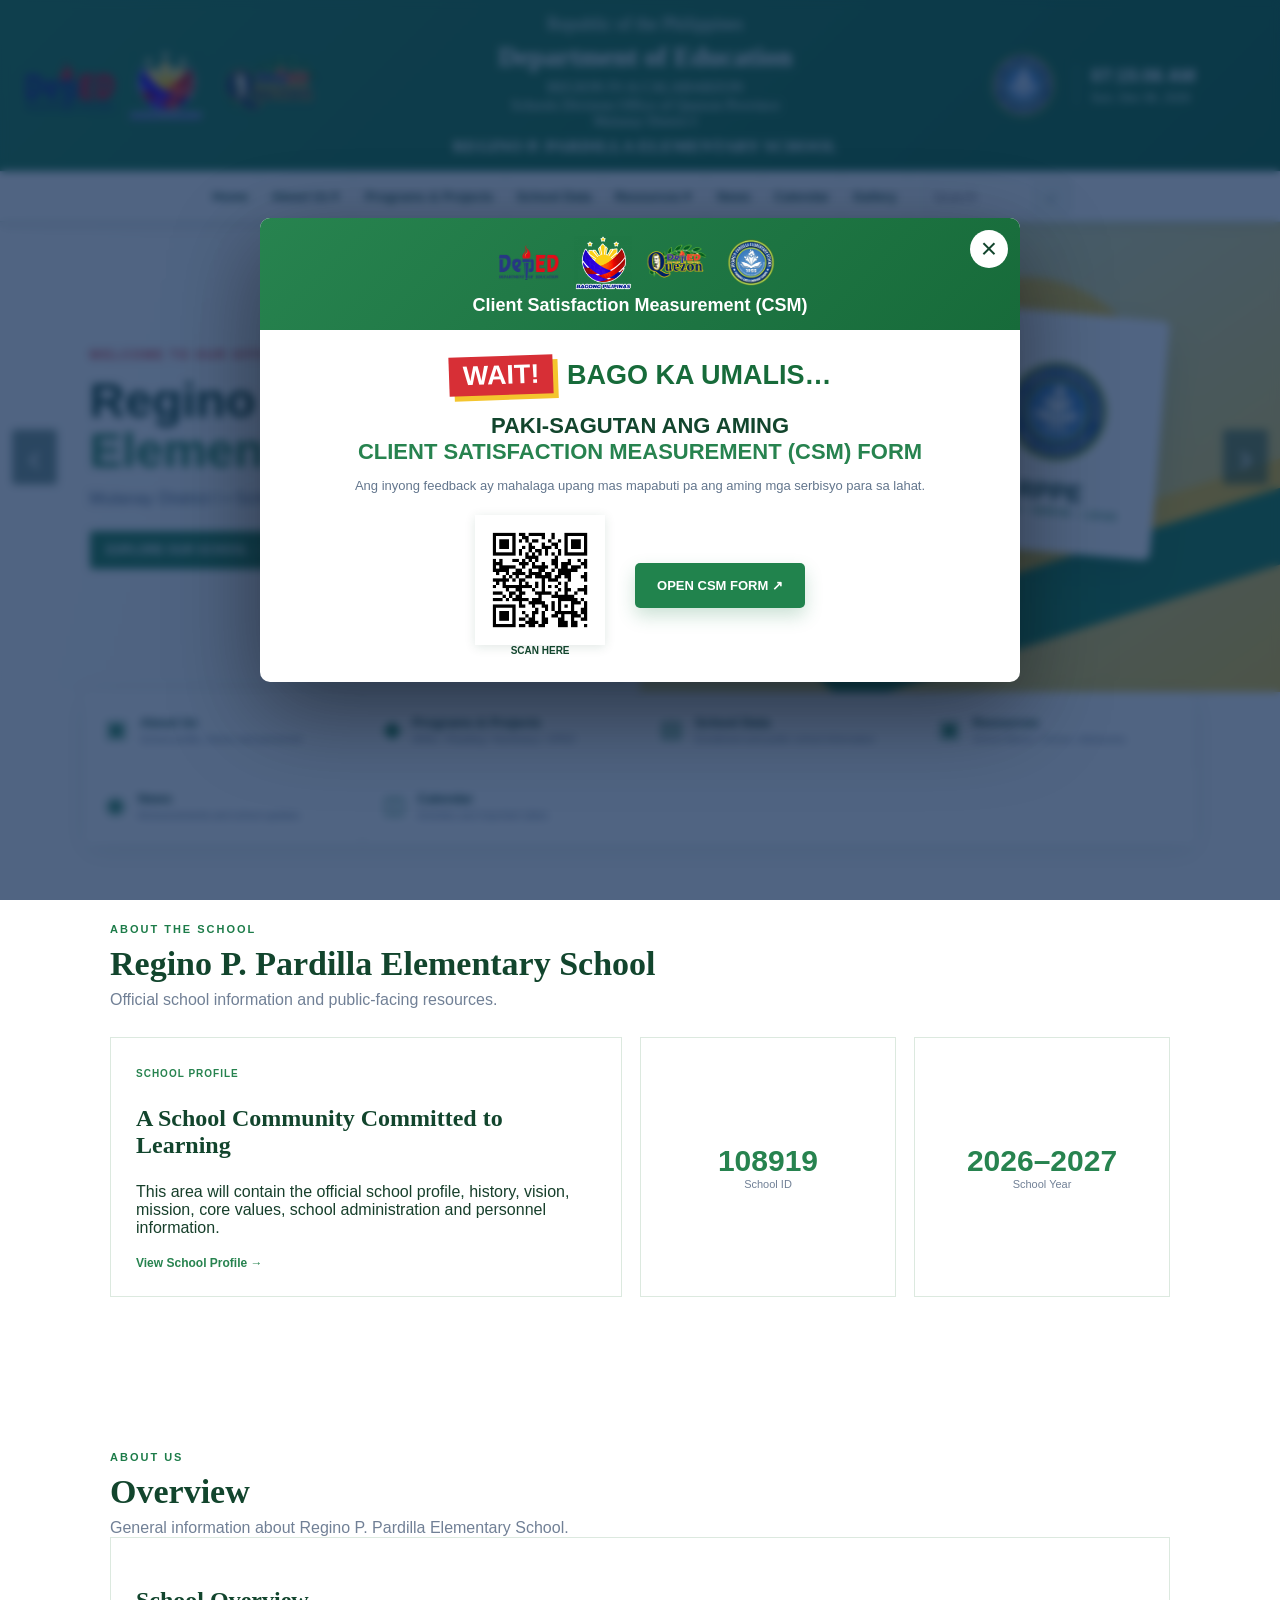
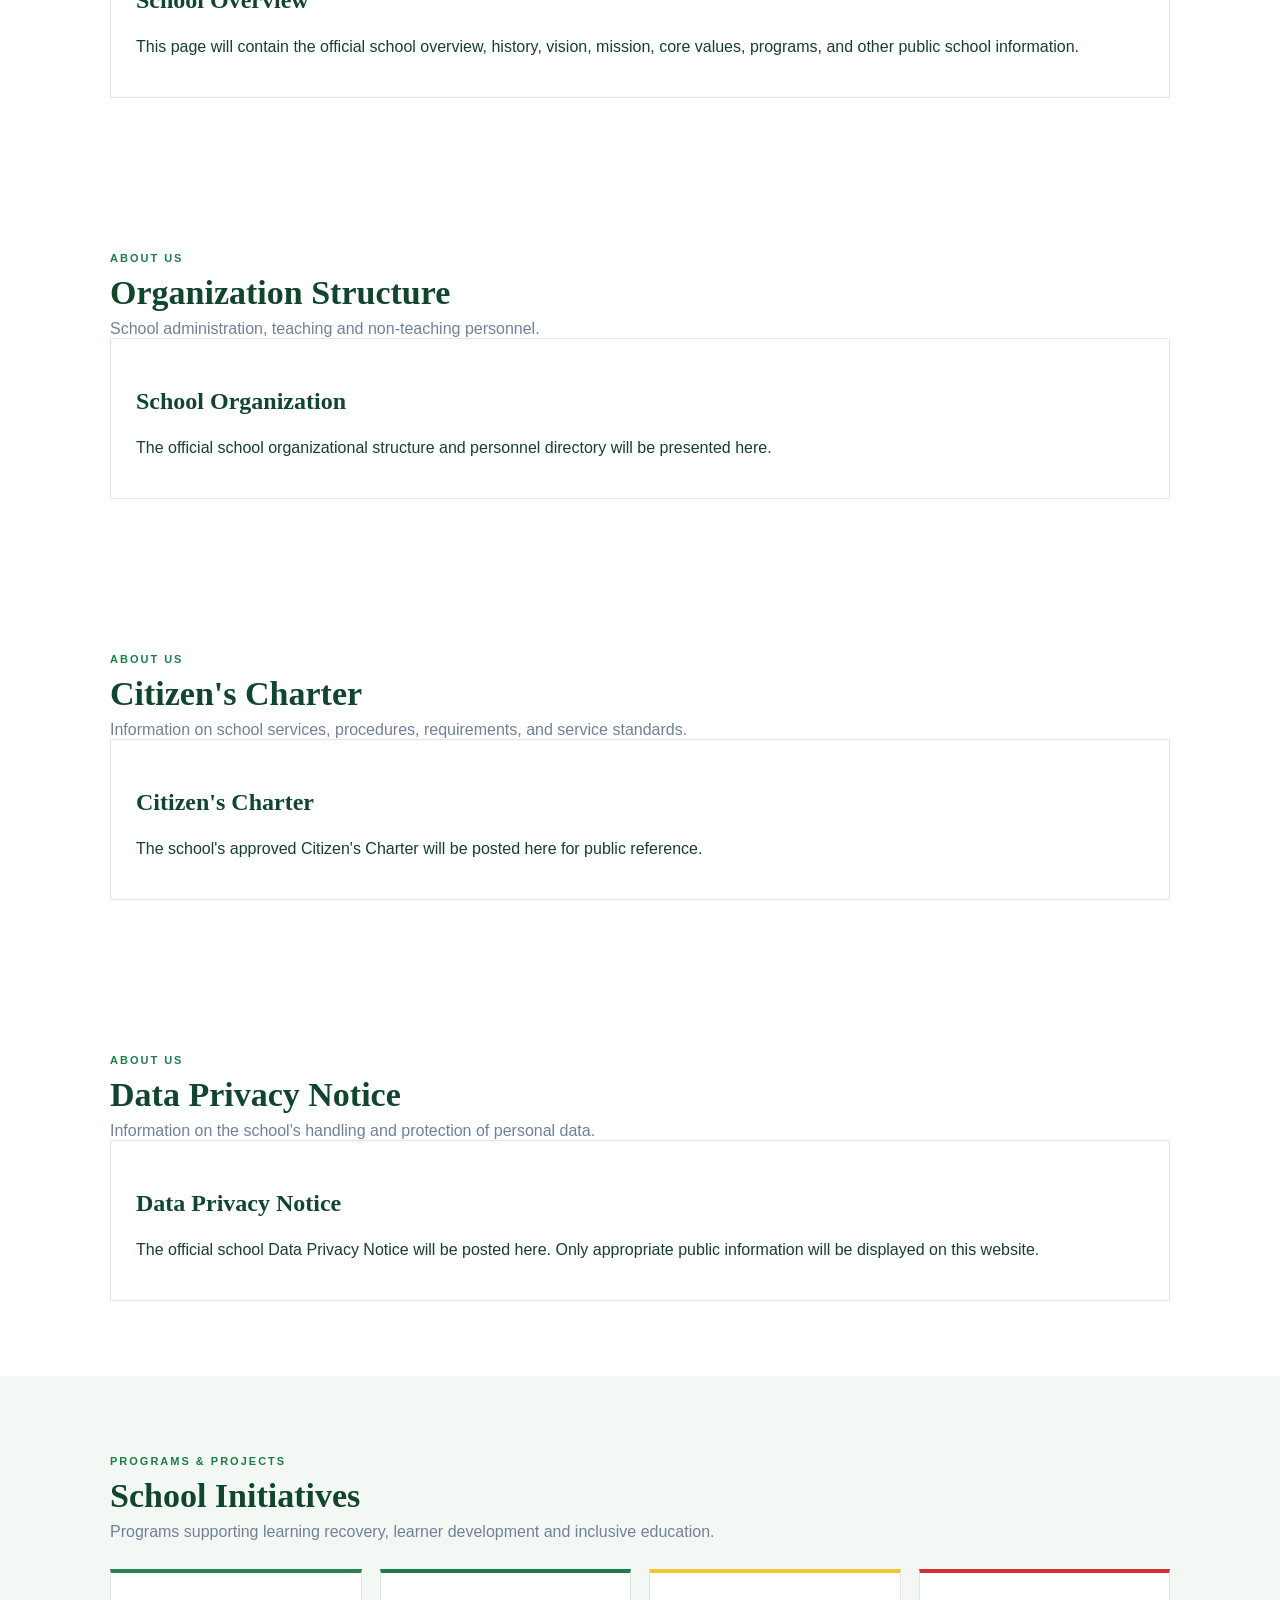
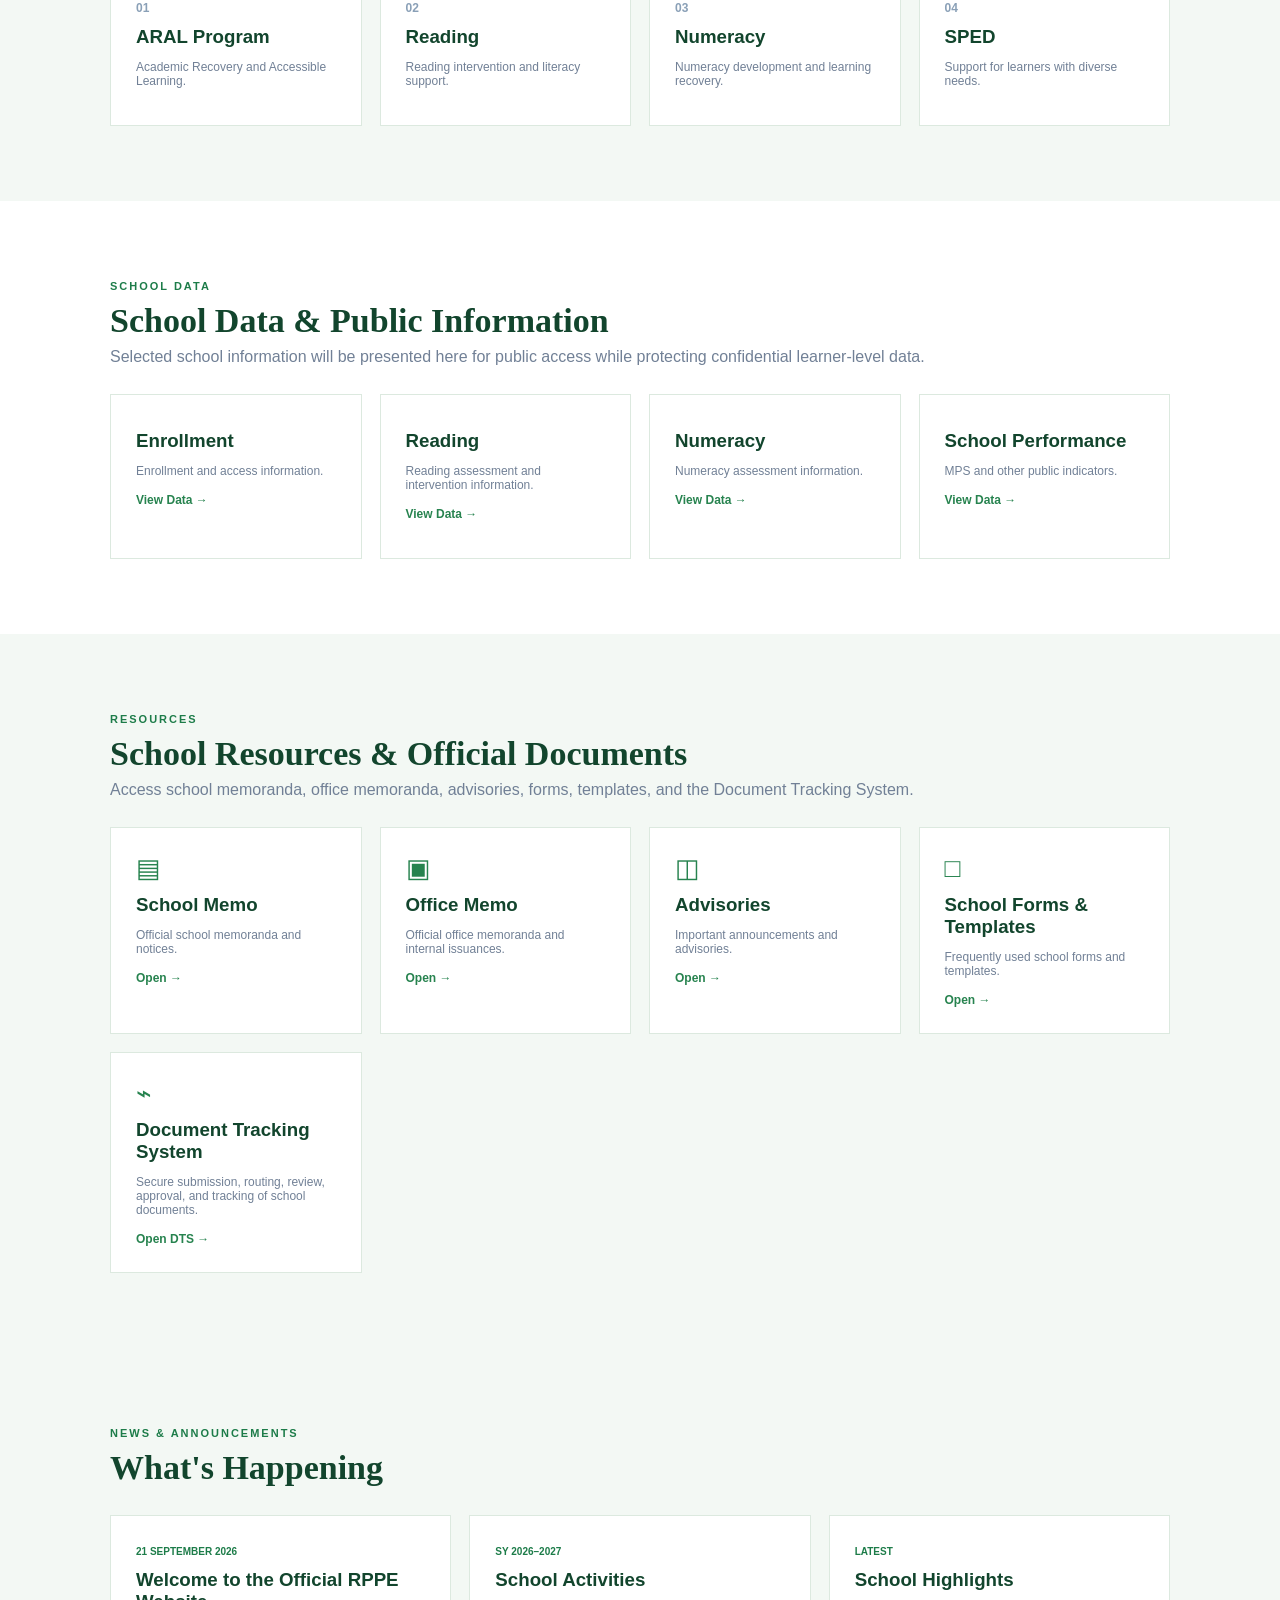
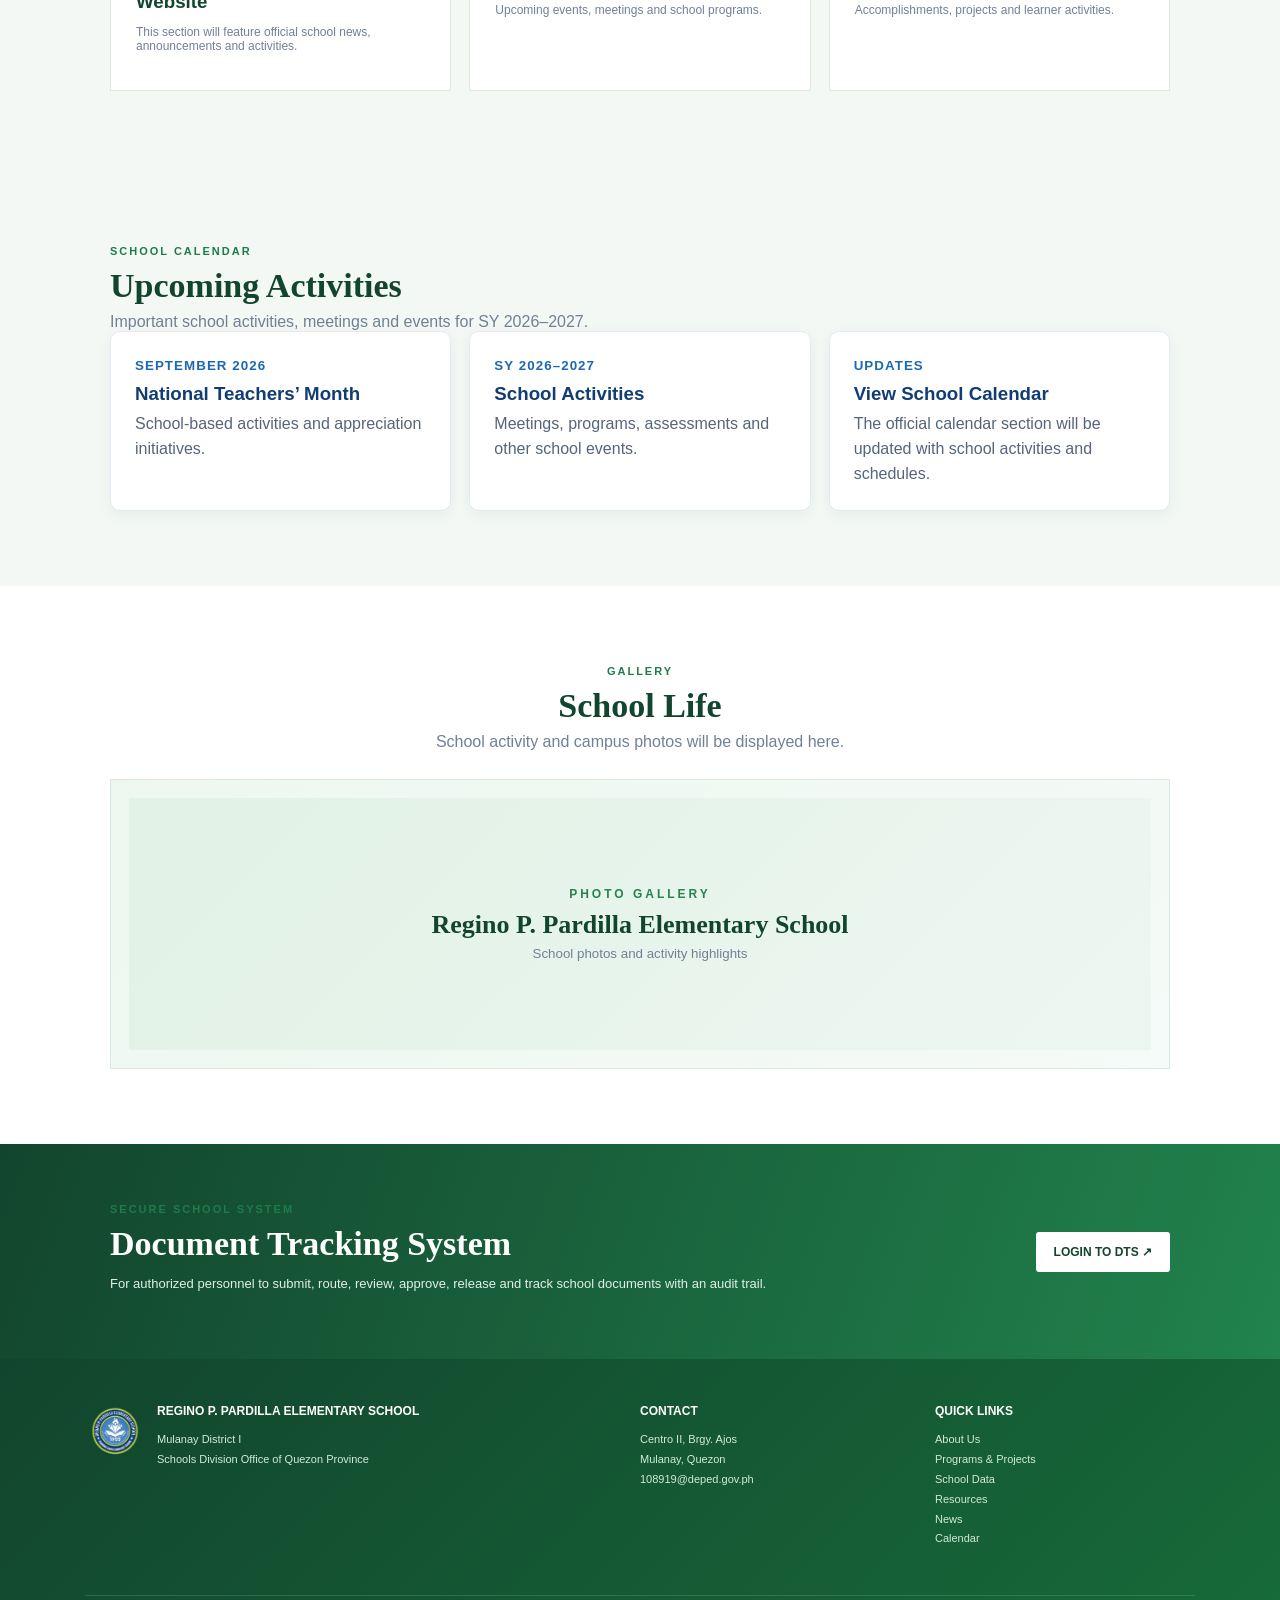
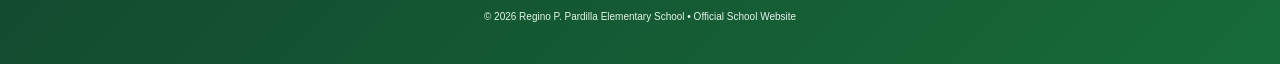
==== commit 8a836e90: "Update website navigation across all pages" ====
--- a/index.html
+++ b/index.html
@@ -5,102 +5,28 @@
 <title>Regino P. Pardilla Elementary School | Mulanay District I</title>
 <link rel="stylesheet" href="style.css">
 
-<style>
-.main-nav{overflow:visible!important}
-.nav-dropdown{position:relative;height:100%;display:flex;align-items:stretch}
-.nav-drop-toggle{height:100%;border:0;background:transparent;color:inherit;font:inherit;padding:0 18px;cursor:pointer;white-space:nowrap}
-.nav-drop-toggle:hover,.nav-drop-toggle:focus-visible{background:rgba(0,0,0,.05);outline:none}
-.drop-arrow{font-size:.75em;margin-left:5px}
-.nav-dropdown-menu{display:none;position:absolute;top:100%;left:0;min-width:245px;background:#fff;border:1px solid #dbe3ee;box-shadow:0 8px 20px rgba(0,0,0,.14);z-index:9999}
-.nav-dropdown-menu a{display:block!important;padding:12px 16px!important;color:#163a6b!important;background:#fff!important;text-decoration:none;white-space:nowrap;border-bottom:1px solid #eef2f7}
-.nav-dropdown-menu a:hover,.nav-dropdown-menu a:focus{background:#edf5ff!important;color:#0b55a0!important}
-.nav-dropdown.open > .nav-dropdown-menu{display:block}
-@media(max-width:900px){.nav-dropdown{width:100%}.nav-drop-toggle{width:100%;text-align:left;padding:12px 16px}.nav-dropdown-menu{position:static;width:100%;min-width:0;box-shadow:none}}
-</style>
 
-<style>
-/* Navigation dropdowns: same typography as every main navigation item */
-.main-nav > a,
-.main-nav .nav-drop-toggle {
-  font-family: Arial, Helvetica, sans-serif !important;
-  font-size: 14px !important;
-  font-weight: 600 !important;
-  color: #173b70 !important;
-  line-height: normal;
-  text-decoration: none;
-  white-space: nowrap;
-}
-.main-nav .nav-dropdown {
-  position: relative;
-  display: flex;
-  align-items: stretch;
-  height: auto;
-}
-.main-nav .nav-drop-toggle {
-  border: 0;
-  border-right: 1px solid #edf1f6;
-  background: #fff;
-  padding: 16px 14px !important;
-  cursor: pointer;
-  min-height: 49px;
-}
-.main-nav .nav-drop-toggle:hover,
-.main-nav .nav-dropdown.open .nav-drop-toggle {
-  background: #eaf2fb;
-  color: #0b5db7 !important;
-}
-.main-nav .nav-dropdown-menu {
-  display: none;
-  position: absolute;
-  top: 100%;
-  left: 0;
-  min-width: 245px;
-  padding: 0;
-  margin: 0;
-  background: #fff;
-  border: 1px solid #dbe3ee;
-  box-shadow: 0 8px 20px rgba(0,0,0,.14);
-  z-index: 9999;
-}
-.main-nav .nav-dropdown.open > .nav-dropdown-menu {
-  display: block;
-}
-  display: block;
-}
-.main-nav .nav-dropdown-menu a {
-  display: block !important;
-  padding: 12px 16px !important;
-  font-family: Arial, Helvetica, sans-serif !important;
-  font-size: 13px !important;
-  font-weight: 500 !important;
-  color: #173b70 !important;
-  background: #fff !important;
-  border-bottom: 1px solid #eef2f7;
-  text-decoration: none;
-  white-space: nowrap;
-}
-.main-nav .nav-dropdown-menu a:hover {
-  background: #edf5ff !important;
-  color: #0b55a0 !important;
-}
-@media (max-width: 900px) {
-  .main-nav .nav-dropdown-menu {
-    position: absolute;
-  }
-  .main-nav .nav-drop-toggle {
-    padding: 14px 11px !important;
-  }
-}
-</style>
+
 
 
 <style>
-/* Contact Us nested dropdown */
-.contact-dropdown{position:relative}
-.contact-dropdown>.nav-dropdown-menu{min-width:245px}
-.contact-dropdown>.nav-dropdown-menu a{white-space:normal}
-@media(min-width:901px){.contact-dropdown>.nav-dropdown-menu{top:0;left:100%;margin-left:1px}}
-@media(max-width:900px){.contact-dropdown>.nav-dropdown-menu{position:static;margin:0 0 0 14px;border-left:3px solid #23834f}}
+/* SHARED MASTER NAVIGATION — authoritative rules for all pages */
+.main-nav{position:relative!important;z-index:1001!important;display:flex!important;align-items:stretch!important;justify-content:center!important;flex-wrap:wrap!important;overflow:visible!important;white-space:normal!important;min-height:49px;background:#fff;border-bottom:1px solid #dce9df}
+.main-nav>.nav-dropdown{position:relative!important;display:flex!important;align-items:stretch!important}
+.main-nav>.nav-dropdown>.nav-drop-toggle,.main-nav>a{display:flex;align-items:center;justify-content:center;min-height:49px;padding:14px 11px!important;border:0;border-right:1px solid #e8efe9;background:#fff;color:#174b32!important;font:600 13px Arial,Helvetica,sans-serif!important;text-decoration:none;white-space:nowrap;cursor:pointer}
+.main-nav>.nav-dropdown>.nav-drop-toggle:hover,.main-nav>a:hover,.main-nav>.nav-dropdown.open>.nav-drop-toggle{background:#eaf5ee!important;color:#176b3a!important}
+.main-nav .nav-dropdown-menu{display:none!important;position:absolute!important;top:100%!important;left:0!important;min-width:245px;background:#fff;border:1px solid #dce9df;box-shadow:0 8px 20px rgba(0,0,0,.14);z-index:10020;padding:0;margin:0}
+.main-nav>.nav-dropdown.open>.nav-dropdown-menu,.main-nav>.nav-dropdown:hover>.nav-dropdown-menu,.main-nav>.nav-dropdown:focus-within>.nav-dropdown-menu{display:block!important}
+.main-nav .nav-dropdown-menu>a,.main-nav .nav-dropdown-menu>.nav-subdropdown>.nav-drop-toggle{display:flex!important;width:100%;box-sizing:border-box;padding:12px 16px!important;justify-content:space-between;text-align:left;color:#174b32!important;background:#fff!important;font:500 13px Arial,Helvetica,sans-serif!important;border:0;border-bottom:1px solid #eef2ef;text-decoration:none;white-space:normal;min-height:0}
+.main-nav .nav-dropdown-menu>a:hover,.main-nav .nav-dropdown-menu>.nav-subdropdown>.nav-drop-toggle:hover{background:#eaf5ee!important;color:#176b3a!important}
+.main-nav .nav-subdropdown{position:relative;display:block}
+.main-nav .nav-subdropdown>.nav-dropdown-menu{display:none!important;position:absolute!important;top:0!important;left:100%!important;min-width:245px}
+.main-nav .nav-subdropdown.open>.nav-dropdown-menu,.main-nav .nav-subdropdown:hover>.nav-dropdown-menu,.main-nav .nav-subdropdown:focus-within>.nav-dropdown-menu{display:block!important}
+.main-nav .nav-search{display:flex;align-items:center;margin-left:6px;padding:6px 8px;min-width:150px}
+.main-nav .nav-search input{width:112px;height:34px;border:1px solid #d6e3d9;border-radius:4px 0 0 4px;padding:0 9px}
+.main-nav .nav-search button{height:34px;width:36px;border:1px solid #d6e3d9;border-left:0;border-radius:0 4px 4px 0;background:#f3f8f4;color:#174b32;cursor:pointer}
+@media(max-width:900px){.main-nav{justify-content:flex-start!important;gap:0}.main-nav>.nav-dropdown>.nav-drop-toggle,.main-nav>a{padding:12px 9px!important;font-size:12px!important}.main-nav .nav-dropdown-menu{position:absolute!important;top:100%!important;left:0!important}.main-nav .nav-subdropdown>.nav-dropdown-menu{position:static!important;left:auto!important;top:auto!important;min-width:0!important;width:100%;box-shadow:none;border-left:3px solid #27834f}.main-nav .nav-search{display:none}}
+
 </style>
 </head>
 <body>
@@ -142,60 +68,16 @@
     </div>
   </div>
 
-  <nav class="main-nav">
-  <a class="active" href="#home">Home</a>
-
-  <div class="nav-dropdown">
-    <button type="button" class="nav-drop-toggle" aria-expanded="false">
-      About Us <span class="drop-arrow">▼</span>
-    </button>
-
-    <div class="nav-dropdown-menu">
-      <a href="#history-profile">History and Profile</a>
-      <a href="#vision-mission">Vision, Mission and Core Values</a>
-      <a href="#mandate">Mandate</a>
-      <a href="#organization">Organization Structure</a>
-
-      <div class="nav-dropdown nav-subdropdown">
-        <button type="button" class="nav-drop-toggle" aria-expanded="false">
-          Contact Us <span class="drop-arrow">▶</span>
-        </button>
-        <div class="nav-dropdown-menu">
-          <a href="office-directory.html">Office Directory</a>
-          <a href="location.html">Location</a>
-          <a href="#contact">Feedback and Complaints (CSM)</a>
-        </div>
-      </div>
-
-      <a href="#citizens-charter">Citizen's Charter</a>
-      <a href="#data-privacy">Data Privacy Notice</a>
-    </div>
-  </div>
-
-  <a href="#programs">Programs &amp; Projects</a>
-  <a href="#data">School Data</a>
-
-  <div class="nav-dropdown">
-    <button type="button" class="nav-drop-toggle" aria-expanded="false">
-      Resources <span class="drop-arrow">▼</span>
-    </button>
-    <div class="nav-dropdown-menu">
-      <a href="school-memo.html">School Memo</a>
-      <a href="#office-memo">Office Memo</a>
-      <a href="#advisories">Advisories</a>
-      <a href="school-forms.html">School Forms &amp; Templates</a>
-      <a href="#dts">Document Tracking System</a>
-    </div>
-  </div>
-
-  <a href="#news">News</a>
-  <a href="#calendar">Calendar</a>
-  <a href="#gallery">Gallery</a>
-
-  <div class="nav-search">
-    <input type="search" placeholder="Search" aria-label="Search">
-    <button aria-label="Search">⌕</button>
-  </div>
+  <nav class="main-nav" aria-label="Main navigation">
+<a href="#home">Home</a>
+<div class="nav-dropdown"><button type="button" class="nav-drop-toggle" aria-expanded="false">About Us <span class="drop-arrow">▼</span></button><div class="nav-dropdown-menu">
+<a href="#about">History and Profile</a><a href="#about">Vision, Mission and Core Values</a><a href="#about">Mandate</a><a href="#organization">Organization Structure</a>
+<div class="nav-subdropdown"><button type="button" class="nav-drop-toggle" aria-expanded="false">Contact Us <span class="drop-arrow">▶</span></button><div class="nav-dropdown-menu"><a href="office-directory.html">Office Directory</a><a href="location.html">Location</a><a href="#contact">Feedback and Complaints (CSM)</a></div></div>
+<a href="#citizens-charter">Citizen's Charter</a><a href="#data-privacy">Data Privacy Notice</a></div></div>
+<a href="#programs">Programs &amp; Projects</a><a href="#data">School Data</a>
+<div class="nav-dropdown"><button type="button" class="nav-drop-toggle" aria-expanded="false">Resources <span class="drop-arrow">▼</span></button><div class="nav-dropdown-menu"><a href="school-memo.html">School Memo</a><a href="#office-memo">Office Memo</a><a href="#advisories">Advisories</a><a href="school-forms.html">School Forms &amp; Templates</a><a href="#dts">Document Tracking System</a></div></div>
+<a href="#news">News</a><a href="#calendar">Calendar</a><a href="#gallery">Gallery</a>
+<div class="nav-search"><input type="search" placeholder="Search" aria-label="Search"><button type="button" aria-label="Search">⌕</button></div>
 </nav>
 </header>
 
@@ -280,60 +162,5 @@
 
 <footer id="contact"><div class="footer-brand"><img src="assets/school-logo.png"><div><b>REGINO P. PARDILLA ELEMENTARY SCHOOL</b><p>Mulanay District I<br>Schools Division Office of Quezon Province</p></div></div><div><b>CONTACT</b><p>Centro II, Brgy. Ajos<br>Mulanay, Quezon<br>108919@deped.gov.ph</p></div><div><b>QUICK LINKS</b><p><a href="#about">About Us</a><br><a href="#programs">Programs &amp; Projects</a><br><a href="#data">School Data</a><br><a href="#resources">Resources</a><br><a href="#news">News</a><br><a href="#calendar">Calendar</a></p></div><div class="footer-bottom">© 2026 Regino P. Pardilla Elementary School • Official School Website</div></footer>
 <script src="script.js"></script>
-<script>
-(function(){
-  function initDropdowns() {
-    document.querySelectorAll('.main-nav .nav-dropdown').forEach(function(dropdown) {
-      var toggle = dropdown.querySelector(':scope > .nav-drop-toggle');
-
-      if (!toggle) return;
-
-      toggle.addEventListener('click', function(e) {
-        e.preventDefault();
-        e.stopPropagation();
-
-        var parentDropdown = dropdown.parentElement.closest('.nav-dropdown');
-
-        if (!parentDropdown) {
-          document.querySelectorAll('.main-nav > .nav-dropdown').forEach(function(other) {
-            if (other !== dropdown) {
-              other.classList.remove('open');
-              other.querySelector(':scope > .nav-drop-toggle')
-                ?.setAttribute('aria-expanded', 'false');
-            }
-          });
-        }
-
-        var isOpen = dropdown.classList.toggle('open');
-        toggle.setAttribute('aria-expanded', String(isOpen));
-
-        if (!isOpen) {
-          dropdown.querySelectorAll('.nav-dropdown').forEach(function(child) {
-            child.classList.remove('open');
-            child.querySelector(':scope > .nav-drop-toggle')
-              ?.setAttribute('aria-expanded', 'false');
-          });
-        }
-      });
-    });
-
-    document.addEventListener('click', function(e) {
-      if (!e.target.closest('.main-nav')) {
-        document.querySelectorAll('.main-nav .nav-dropdown').forEach(function(item) {
-          item.classList.remove('open');
-          item.querySelector(':scope > .nav-drop-toggle')
-            ?.setAttribute('aria-expanded', 'false');
-        });
-      }
-    });
-  }
-
-  if (document.readyState === 'loading') {
-    document.addEventListener('DOMContentLoaded', initDropdowns);
-  } else {
-    initDropdowns();
-  }
-})();
-</script>
 </body>
 </html>
--- a/style.css
+++ b/style.css
@@ -116,3 +116,20 @@
     border-left: 3px solid #27834f;
   }
 }
+
+/* SHARED MASTER NAVIGATION — authoritative rules for all pages */
+.main-nav{position:relative!important;z-index:1001!important;display:flex!important;align-items:stretch!important;justify-content:center!important;flex-wrap:wrap!important;overflow:visible!important;white-space:normal!important;min-height:49px;background:#fff;border-bottom:1px solid #dce9df}
+.main-nav>.nav-dropdown{position:relative!important;display:flex!important;align-items:stretch!important}
+.main-nav>.nav-dropdown>.nav-drop-toggle,.main-nav>a{display:flex;align-items:center;justify-content:center;min-height:49px;padding:14px 11px!important;border:0;border-right:1px solid #e8efe9;background:#fff;color:#174b32!important;font:600 13px Arial,Helvetica,sans-serif!important;text-decoration:none;white-space:nowrap;cursor:pointer}
+.main-nav>.nav-dropdown>.nav-drop-toggle:hover,.main-nav>a:hover,.main-nav>.nav-dropdown.open>.nav-drop-toggle{background:#eaf5ee!important;color:#176b3a!important}
+.main-nav .nav-dropdown-menu{display:none!important;position:absolute!important;top:100%!important;left:0!important;min-width:245px;background:#fff;border:1px solid #dce9df;box-shadow:0 8px 20px rgba(0,0,0,.14);z-index:10020;padding:0;margin:0}
+.main-nav>.nav-dropdown.open>.nav-dropdown-menu,.main-nav>.nav-dropdown:hover>.nav-dropdown-menu,.main-nav>.nav-dropdown:focus-within>.nav-dropdown-menu{display:block!important}
+.main-nav .nav-dropdown-menu>a,.main-nav .nav-dropdown-menu>.nav-subdropdown>.nav-drop-toggle{display:flex!important;width:100%;box-sizing:border-box;padding:12px 16px!important;justify-content:space-between;text-align:left;color:#174b32!important;background:#fff!important;font:500 13px Arial,Helvetica,sans-serif!important;border:0;border-bottom:1px solid #eef2ef;text-decoration:none;white-space:normal;min-height:0}
+.main-nav .nav-dropdown-menu>a:hover,.main-nav .nav-dropdown-menu>.nav-subdropdown>.nav-drop-toggle:hover{background:#eaf5ee!important;color:#176b3a!important}
+.main-nav .nav-subdropdown{position:relative;display:block}
+.main-nav .nav-subdropdown>.nav-dropdown-menu{display:none!important;position:absolute!important;top:0!important;left:100%!important;min-width:245px}
+.main-nav .nav-subdropdown.open>.nav-dropdown-menu,.main-nav .nav-subdropdown:hover>.nav-dropdown-menu,.main-nav .nav-subdropdown:focus-within>.nav-dropdown-menu{display:block!important}
+.main-nav .nav-search{display:flex;align-items:center;margin-left:6px;padding:6px 8px;min-width:150px}
+.main-nav .nav-search input{width:112px;height:34px;border:1px solid #d6e3d9;border-radius:4px 0 0 4px;padding:0 9px}
+.main-nav .nav-search button{height:34px;width:36px;border:1px solid #d6e3d9;border-left:0;border-radius:0 4px 4px 0;background:#f3f8f4;color:#174b32;cursor:pointer}
+@media(max-width:900px){.main-nav{justify-content:flex-start!important;gap:0}.main-nav>.nav-dropdown>.nav-drop-toggle,.main-nav>a{padding:12px 9px!important;font-size:12px!important}.main-nav .nav-dropdown-menu{position:absolute!important;top:100%!important;left:0!important}.main-nav .nav-subdropdown>.nav-dropdown-menu{position:static!important;left:auto!important;top:auto!important;min-width:0!important;width:100%;box-shadow:none;border-left:3px solid #27834f}.main-nav .nav-search{display:none}}
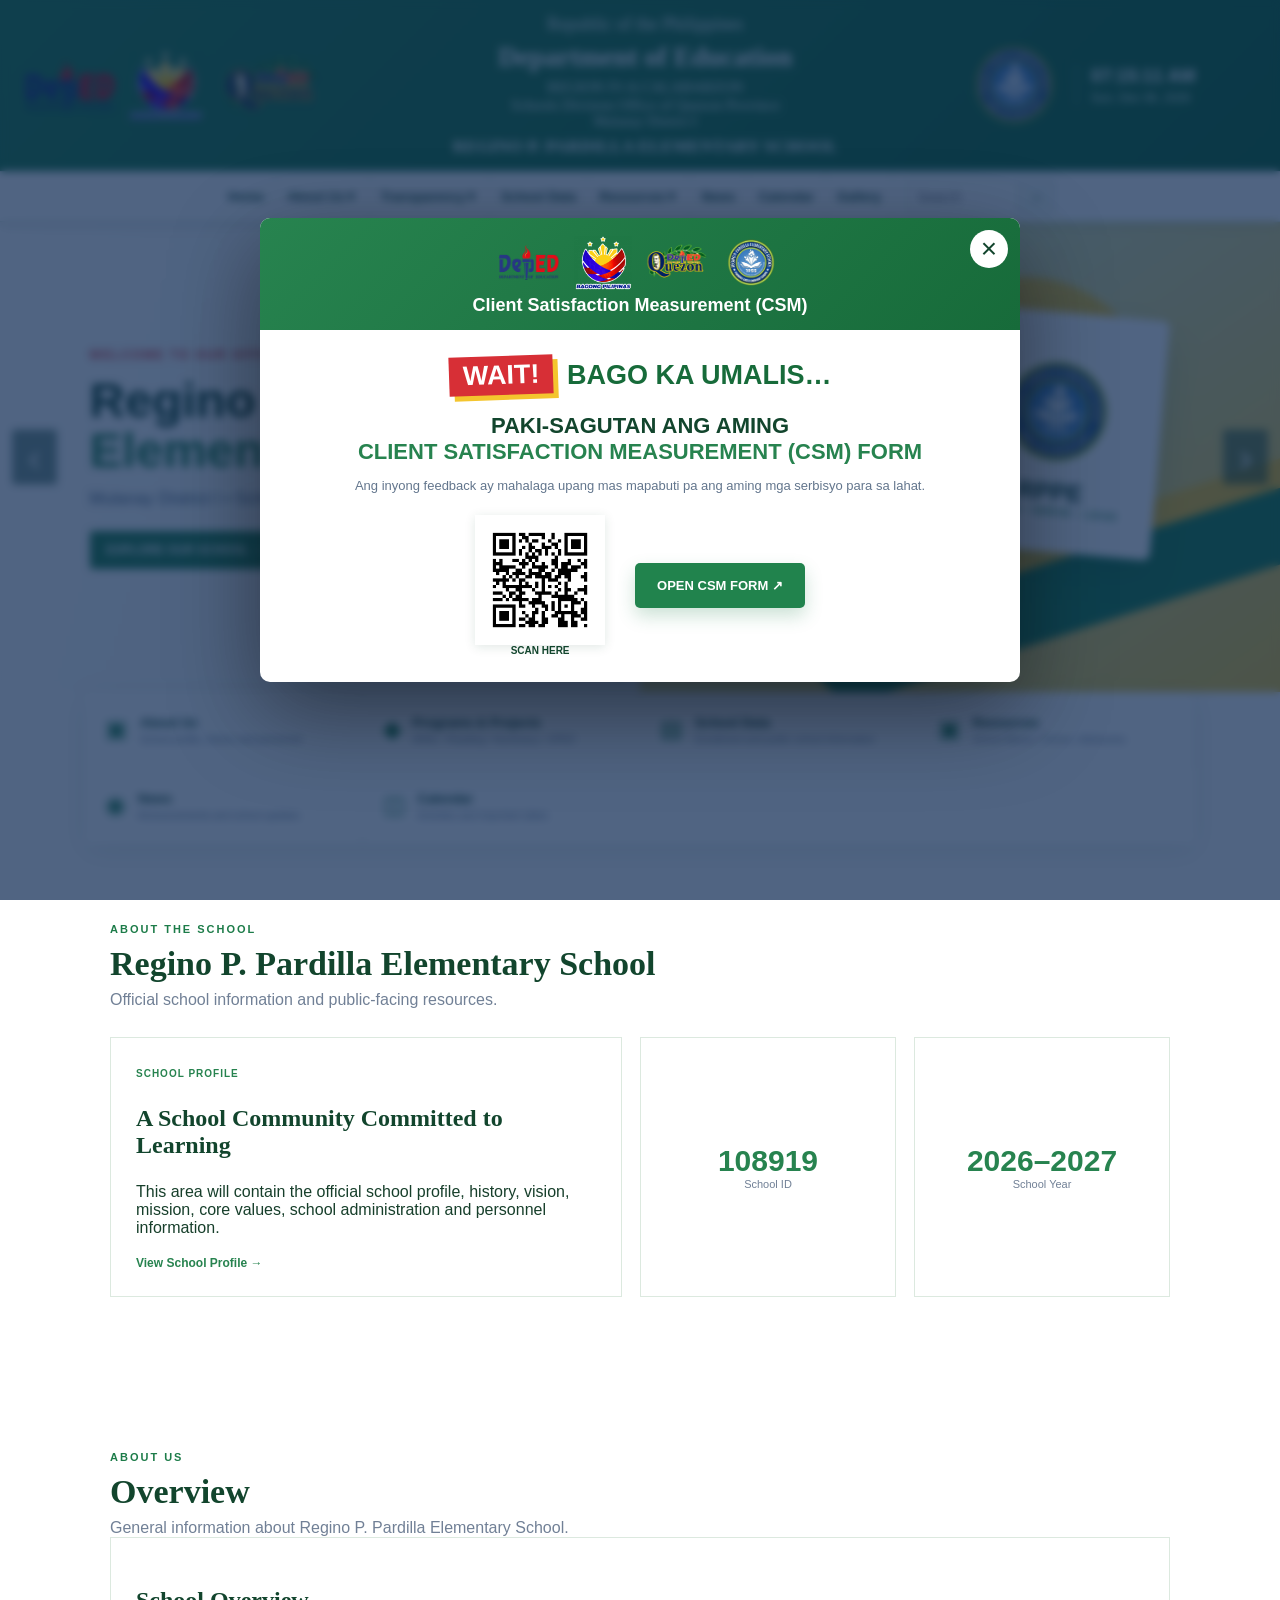
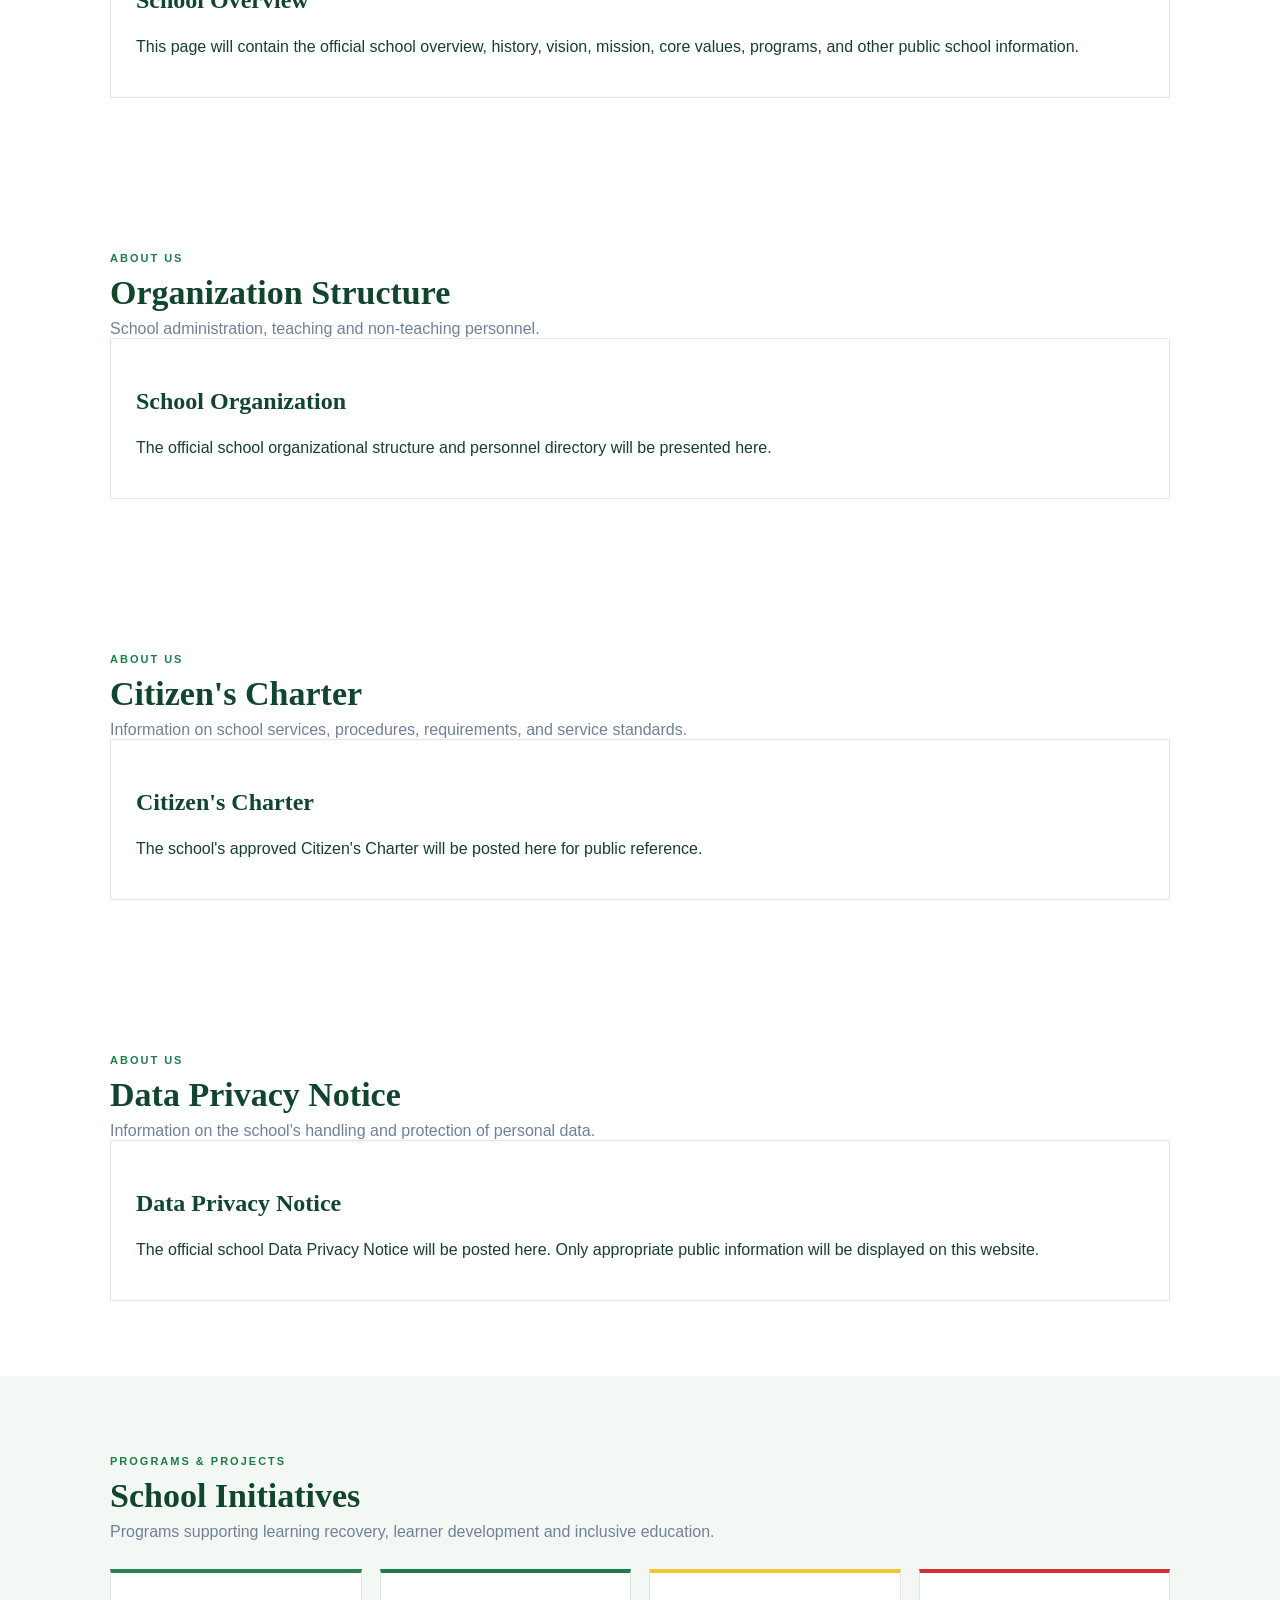
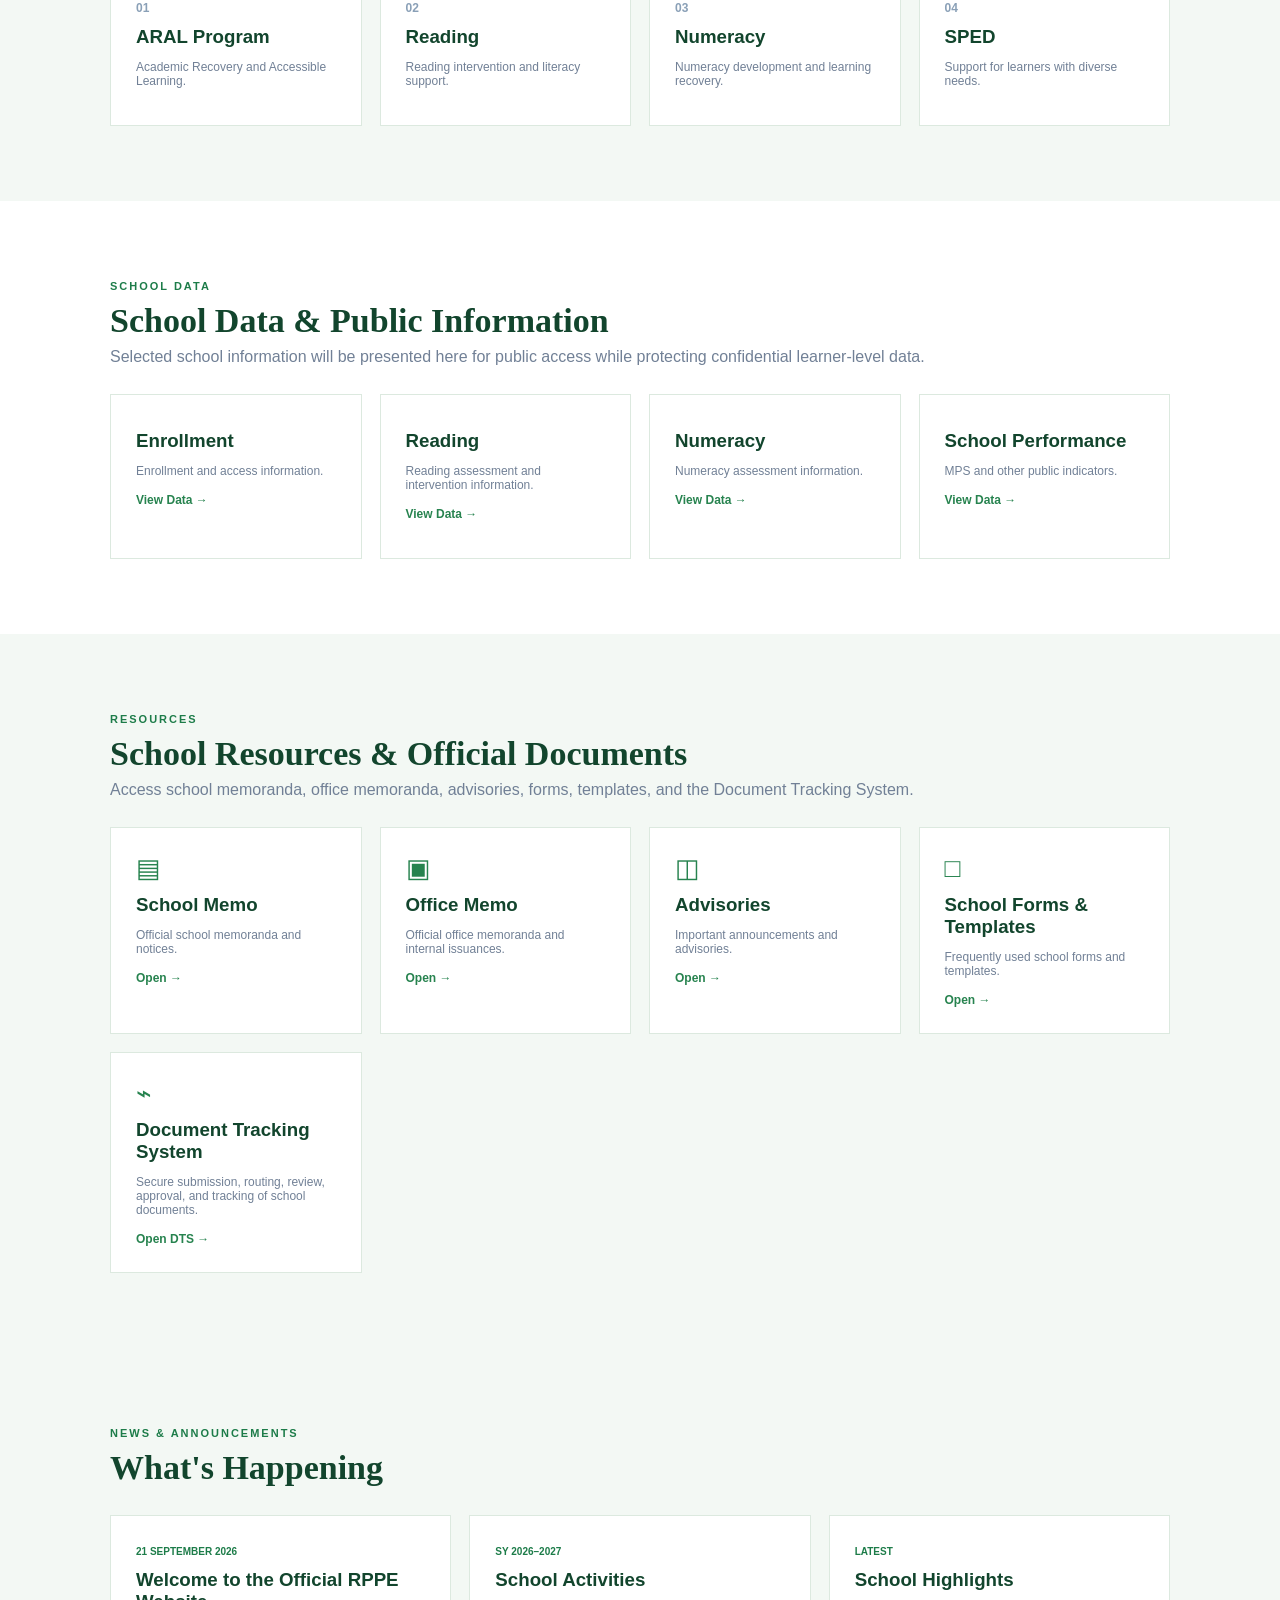
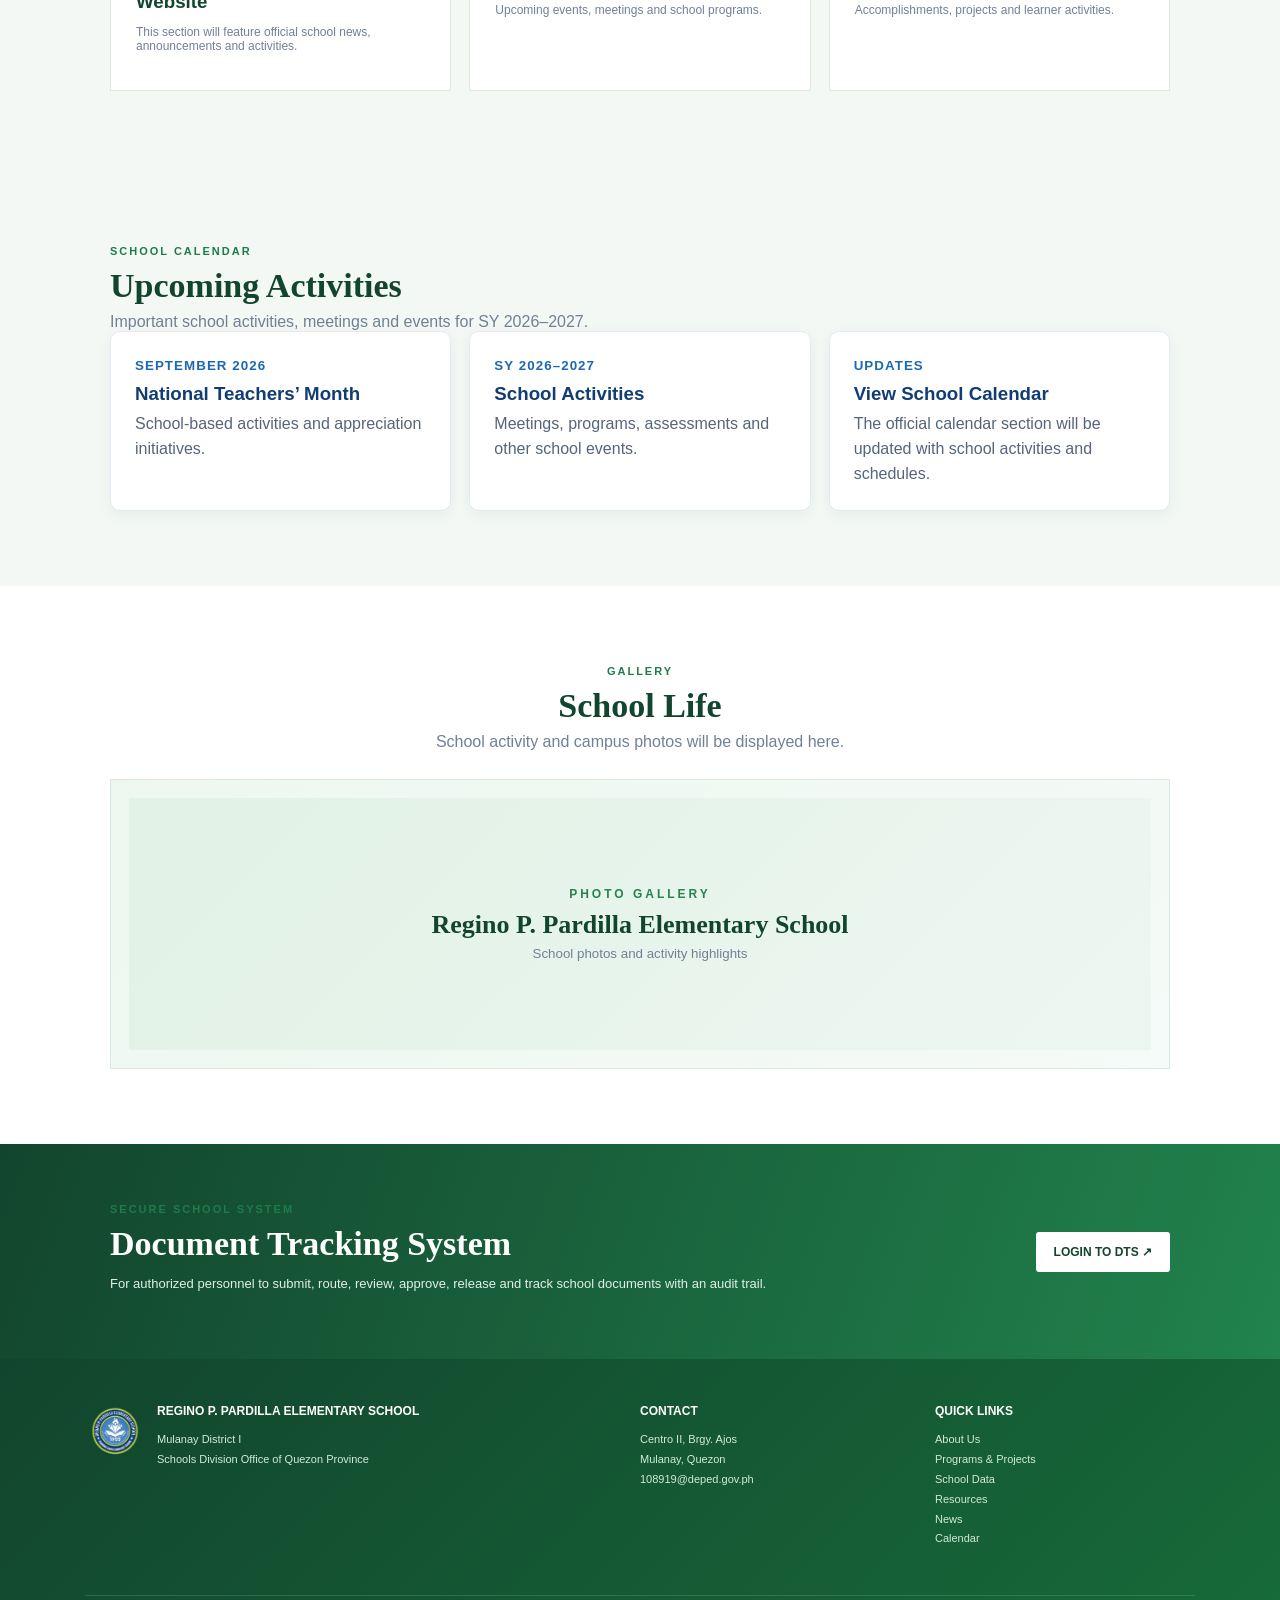
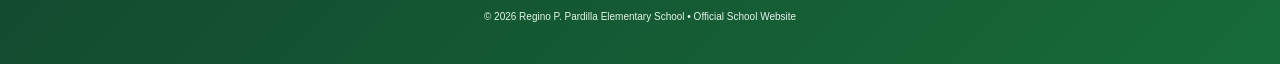
==== commit 9372e6a7: "Update navigation with Transparency dropdown" ====
--- a/index.html
+++ b/index.html
@@ -27,6 +27,14 @@
 .main-nav .nav-search button{height:34px;width:36px;border:1px solid #d6e3d9;border-left:0;border-radius:0 4px 4px 0;background:#f3f8f4;color:#174b32;cursor:pointer}
 @media(max-width:900px){.main-nav{justify-content:flex-start!important;gap:0}.main-nav>.nav-dropdown>.nav-drop-toggle,.main-nav>a{padding:12px 9px!important;font-size:12px!important}.main-nav .nav-dropdown-menu{position:absolute!important;top:100%!important;left:0!important}.main-nav .nav-subdropdown>.nav-dropdown-menu{position:static!important;left:auto!important;top:auto!important;min-width:0!important;width:100%;box-shadow:none;border-left:3px solid #27834f}.main-nav .nav-search{display:none}}
 
+
+/* Transparency multi-level dropdowns; preserves the existing navigation design */
+.main-nav .nav-subdropdown{position:relative;display:block}
+.main-nav .nav-subdropdown>.nav-drop-toggle{display:flex!important;width:100%;box-sizing:border-box;padding:12px 16px!important;min-height:0;justify-content:space-between;text-align:left;color:#174b32!important;background:#fff!important;font:500 13px Arial,Helvetica,sans-serif!important;border:0;border-bottom:1px solid #eef2ef;text-decoration:none;white-space:normal;cursor:pointer}
+.main-nav .nav-subdropdown>.nav-dropdown-menu{display:none!important;position:absolute!important;top:0!important;left:100%!important;min-width:245px!important}
+.main-nav .nav-subdropdown.open>.nav-dropdown-menu,.main-nav .nav-subdropdown:hover>.nav-dropdown-menu,.main-nav .nav-subdropdown:focus-within>.nav-dropdown-menu{display:block!important}
+.main-nav .nav-subdropdown>.nav-drop-toggle:hover{background:#eaf5ee!important;color:#176b3a!important}
+@media(max-width:900px){.main-nav .nav-subdropdown>.nav-dropdown-menu{position:static!important;left:auto!important;top:auto!important;min-width:0!important;width:100%;box-shadow:none;border-left:3px solid #27834f}}
 </style>
 </head>
 <body>
@@ -74,7 +82,11 @@
 <a href="#about">History and Profile</a><a href="#about">Vision, Mission and Core Values</a><a href="#about">Mandate</a><a href="#organization">Organization Structure</a>
 <div class="nav-subdropdown"><button type="button" class="nav-drop-toggle" aria-expanded="false">Contact Us <span class="drop-arrow">▶</span></button><div class="nav-dropdown-menu"><a href="office-directory.html">Office Directory</a><a href="location.html">Location</a><a href="#contact">Feedback and Complaints (CSM)</a></div></div>
 <a href="#citizens-charter">Citizen's Charter</a><a href="#data-privacy">Data Privacy Notice</a></div></div>
-<a href="#programs">Programs &amp; Projects</a><a href="#data">School Data</a>
+<div class="nav-dropdown"><button type="button" class="nav-drop-toggle" aria-expanded="false">Transparency <span class="drop-arrow">▼</span></button><div class="nav-dropdown-menu">
+  <div class="nav-subdropdown"><button type="button" class="nav-drop-toggle" aria-expanded="false">School Fund <span class="drop-arrow">▶</span></button><div class="nav-dropdown-menu"><a href="#">School MOOE</a><a href="#">School Canteen</a><a href="#">PTA Fund</a></div></div>
+  <div class="nav-subdropdown"><button type="button" class="nav-drop-toggle" aria-expanded="false">School Plan <span class="drop-arrow">▶</span></button><div class="nav-dropdown-menu"><a href="#">AIP</a><a href="#">APP</a><a href="#">PPMP</a><a href="#">ESIP</a></div></div>
+  <div class="nav-subdropdown"><button type="button" class="nav-drop-toggle" aria-expanded="false">Procurement Bulletin <span class="drop-arrow">▶</span></button><div class="nav-dropdown-menu"><a href="#">Award Contracts</a><a href="#">Notice of Award</a><a href="#">Invitation to Bid</a><a href="#">Bids and Awards Committee</a></div></div>
+</div></div><a href="#data">School Data</a>
 <div class="nav-dropdown"><button type="button" class="nav-drop-toggle" aria-expanded="false">Resources <span class="drop-arrow">▼</span></button><div class="nav-dropdown-menu"><a href="school-memo.html">School Memo</a><a href="#office-memo">Office Memo</a><a href="#advisories">Advisories</a><a href="school-forms.html">School Forms &amp; Templates</a><a href="#dts">Document Tracking System</a></div></div>
 <a href="#news">News</a><a href="#calendar">Calendar</a><a href="#gallery">Gallery</a>
 <div class="nav-search"><input type="search" placeholder="Search" aria-label="Search"><button type="button" aria-label="Search">⌕</button></div>
@@ -163,4 +175,4 @@
 <footer id="contact"><div class="footer-brand"><img src="assets/school-logo.png"><div><b>REGINO P. PARDILLA ELEMENTARY SCHOOL</b><p>Mulanay District I<br>Schools Division Office of Quezon Province</p></div></div><div><b>CONTACT</b><p>Centro II, Brgy. Ajos<br>Mulanay, Quezon<br>108919@deped.gov.ph</p></div><div><b>QUICK LINKS</b><p><a href="#about">About Us</a><br><a href="#programs">Programs &amp; Projects</a><br><a href="#data">School Data</a><br><a href="#resources">Resources</a><br><a href="#news">News</a><br><a href="#calendar">Calendar</a></p></div><div class="footer-bottom">© 2026 Regino P. Pardilla Elementary School • Official School Website</div></footer>
 <script src="script.js"></script>
 </body>
-</html>
+</html>
--- a/style.css
+++ b/style.css
@@ -133,3 +133,22 @@
 .main-nav .nav-search input{width:112px;height:34px;border:1px solid #d6e3d9;border-radius:4px 0 0 4px;padding:0 9px}
 .main-nav .nav-search button{height:34px;width:36px;border:1px solid #d6e3d9;border-left:0;border-radius:0 4px 4px 0;background:#f3f8f4;color:#174b32;cursor:pointer}
 @media(max-width:900px){.main-nav{justify-content:flex-start!important;gap:0}.main-nav>.nav-dropdown>.nav-drop-toggle,.main-nav>a{padding:12px 9px!important;font-size:12px!important}.main-nav .nav-dropdown-menu{position:absolute!important;top:100%!important;left:0!important}.main-nav .nav-subdropdown>.nav-dropdown-menu{position:static!important;left:auto!important;top:auto!important;min-width:0!important;width:100%;box-shadow:none;border-left:3px solid #27834f}.main-nav .nav-search{display:none}}
+/* Increase School Logo Size Only */
+.head-right > img {
+  width: 100px;
+  height: 100px;
+}
+
+@media (max-width: 1050px) {
+  .head-right > img {
+    width: 82px;
+    height: 82px;
+  }
+}
+
+@media (max-width: 720px) {
+  .head-right > img {
+    width: 70px;
+    height: 70px;
+  }
+}
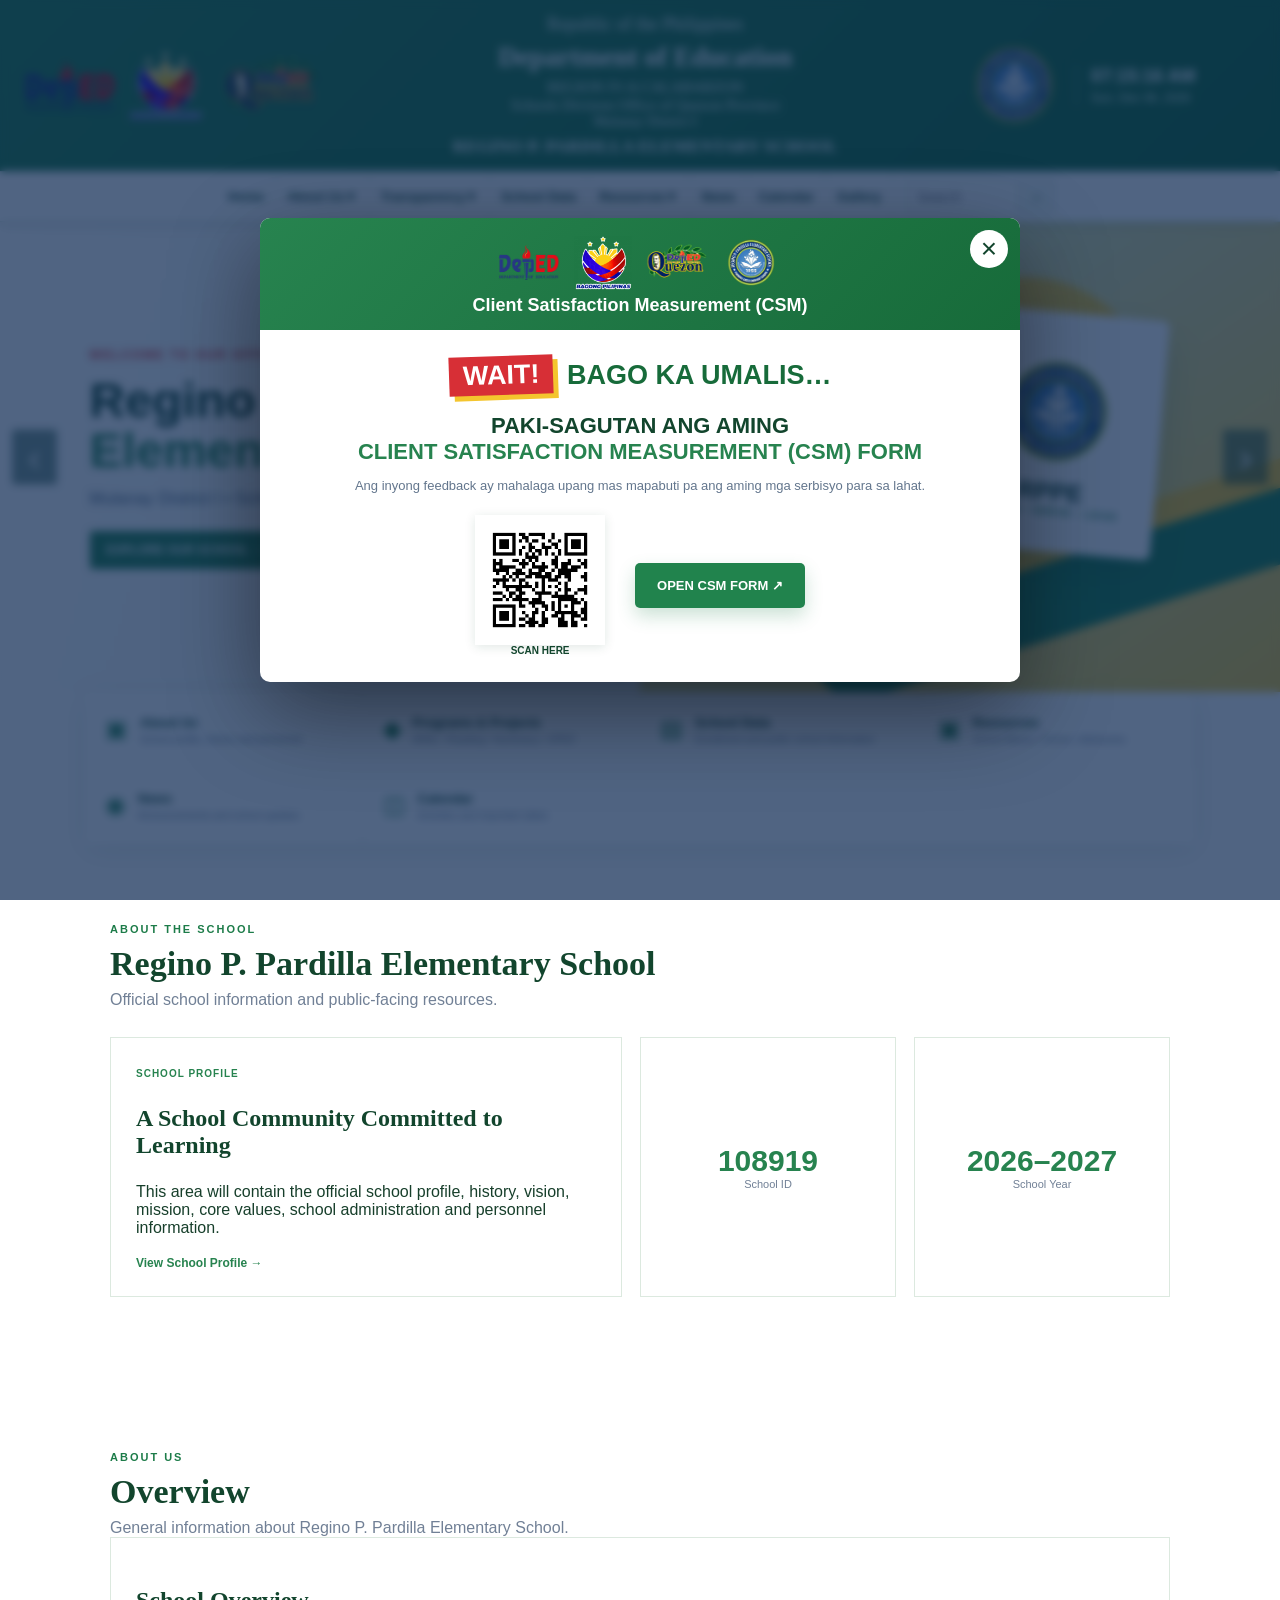
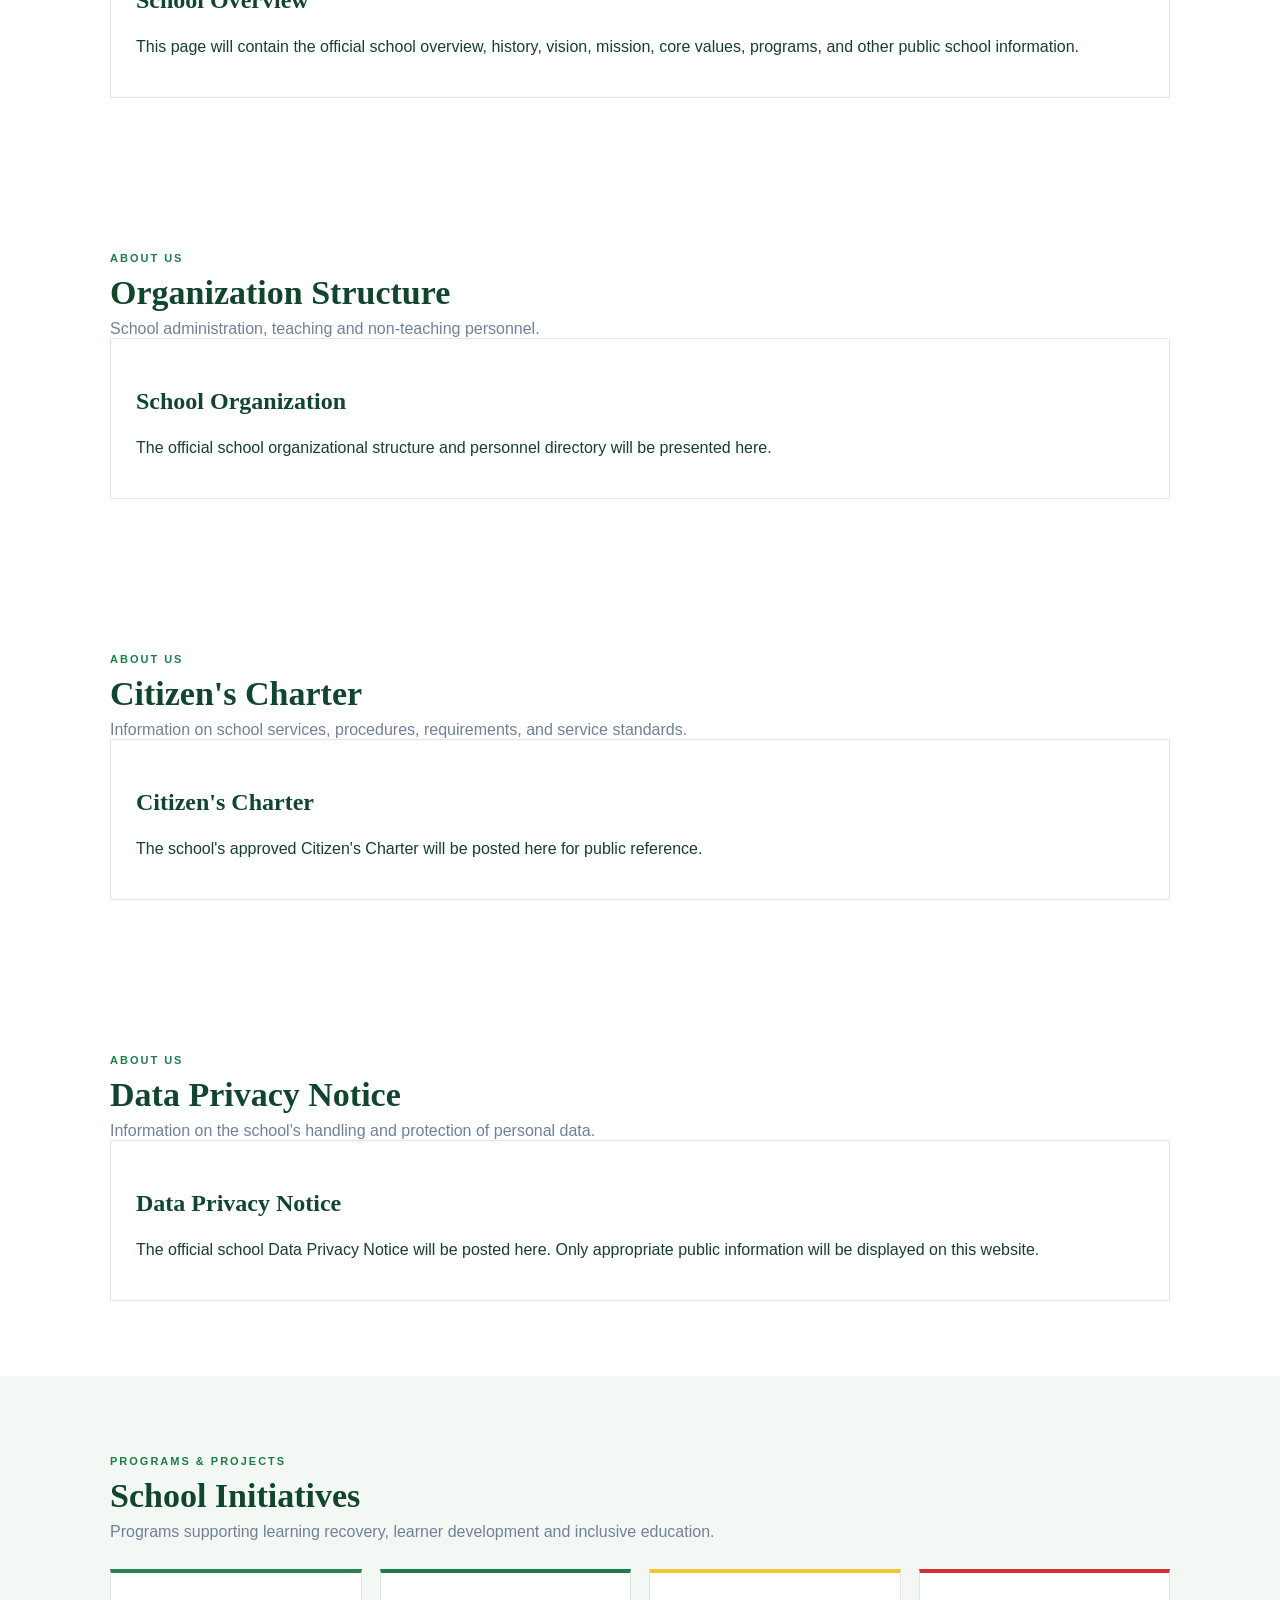
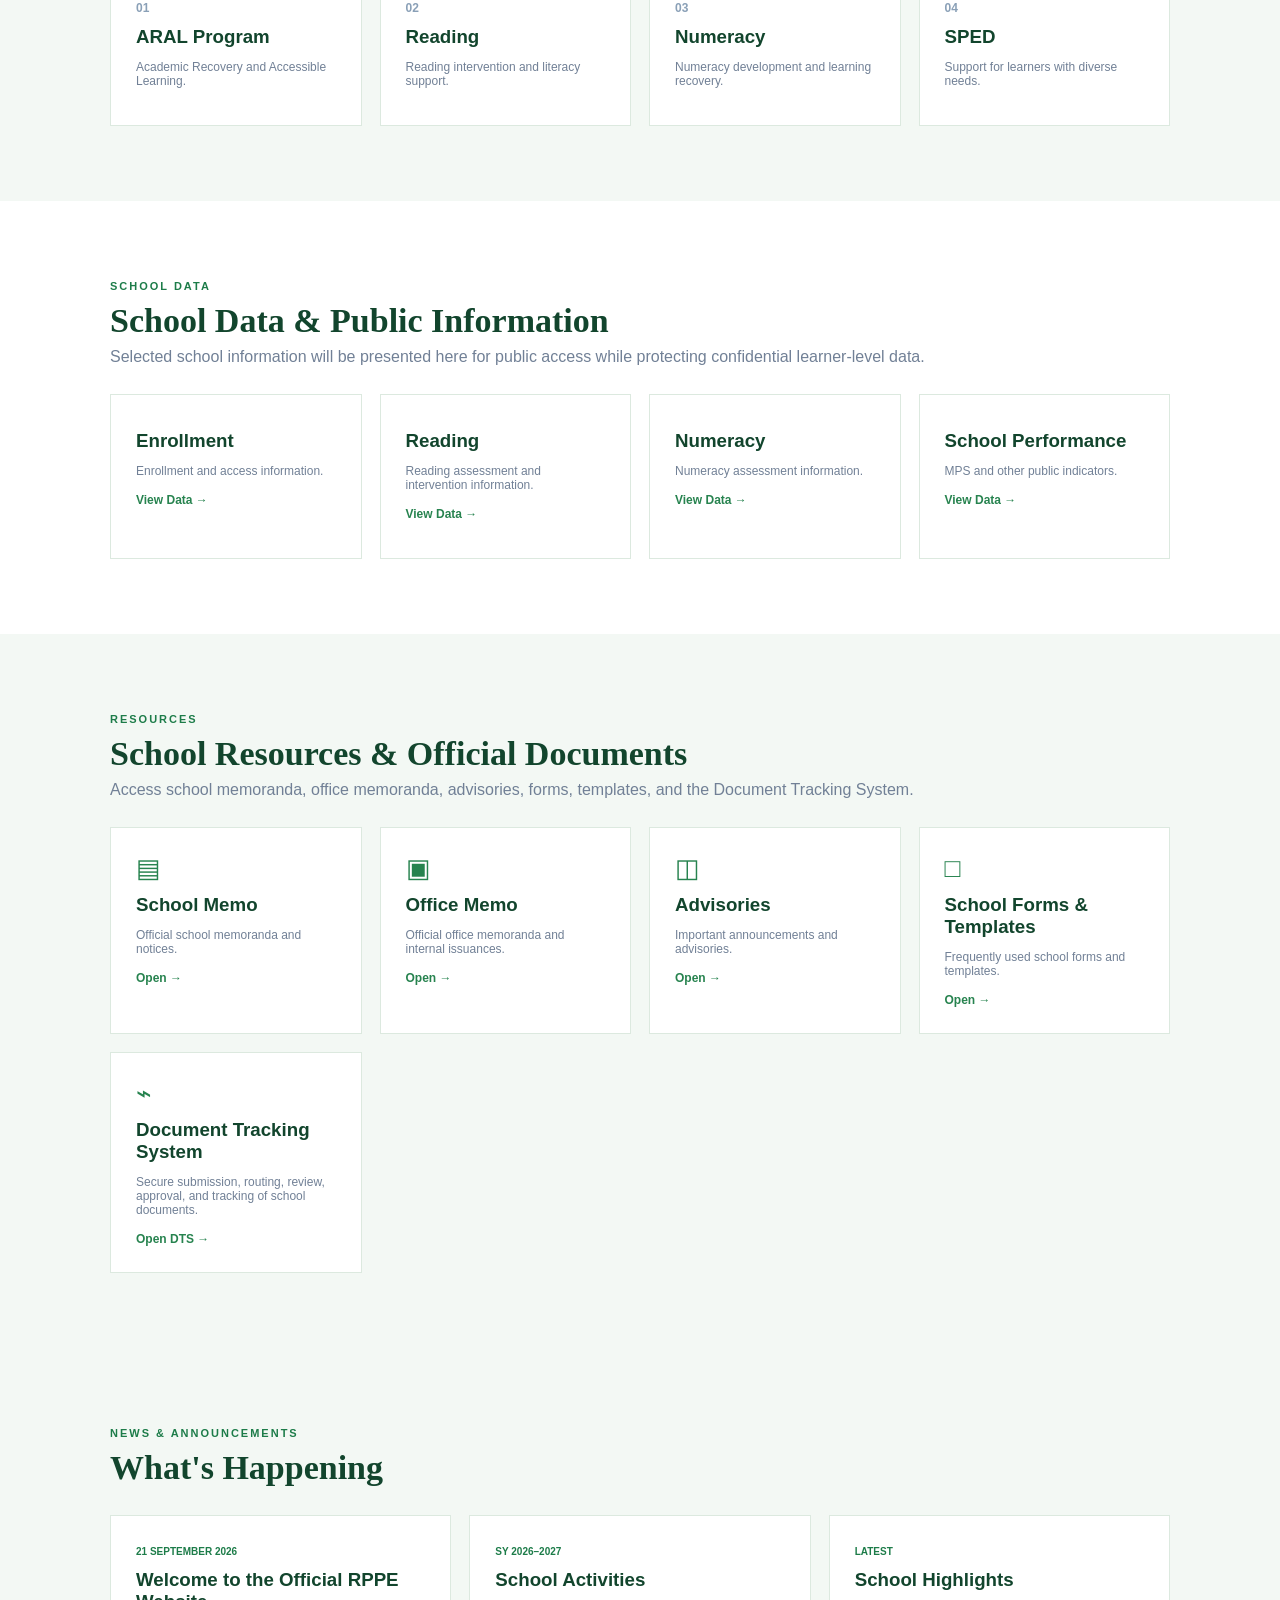
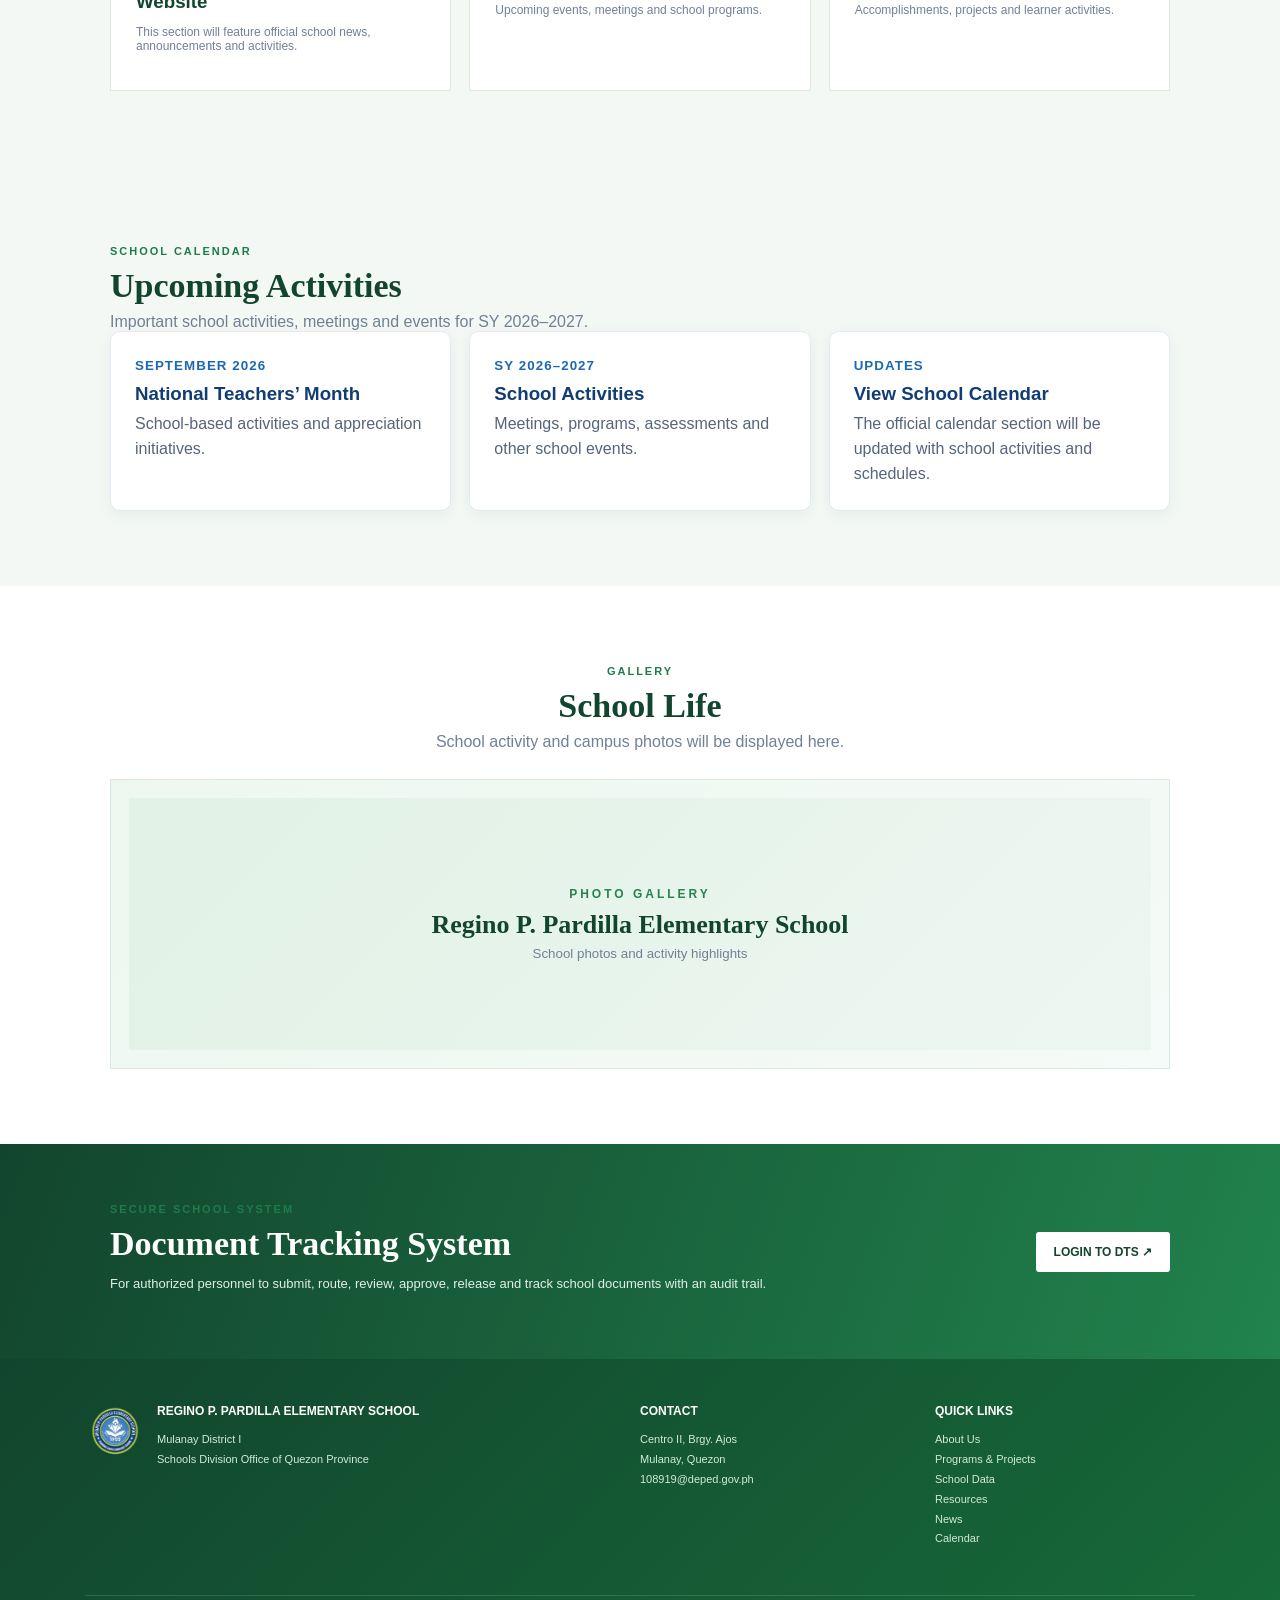
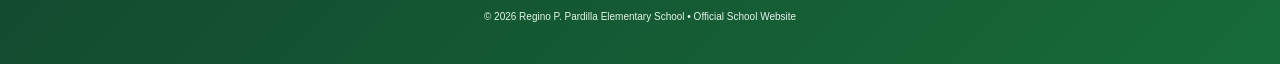
==== commit 0ac9c3f7: "Add School Plan Google Drive links" ====
--- a/index.html
+++ b/index.html
@@ -84,7 +84,7 @@
 <a href="#citizens-charter">Citizen's Charter</a><a href="#data-privacy">Data Privacy Notice</a></div></div>
 <div class="nav-dropdown"><button type="button" class="nav-drop-toggle" aria-expanded="false">Transparency <span class="drop-arrow">▼</span></button><div class="nav-dropdown-menu">
   <div class="nav-subdropdown"><button type="button" class="nav-drop-toggle" aria-expanded="false">School Fund <span class="drop-arrow">▶</span></button><div class="nav-dropdown-menu"><a href="#">School MOOE</a><a href="#">School Canteen</a><a href="#">PTA Fund</a></div></div>
-  <div class="nav-subdropdown"><button type="button" class="nav-drop-toggle" aria-expanded="false">School Plan <span class="drop-arrow">▶</span></button><div class="nav-dropdown-menu"><a href="#">AIP</a><a href="#">APP</a><a href="#">PPMP</a><a href="#">ESIP</a></div></div>
+  <div class="nav-subdropdown"><button type="button" class="nav-drop-toggle" aria-expanded="false">School Plan <span class="drop-arrow">▶</span></button><div class="nav-dropdown-menu"><a href="https://drive.google.com/drive/folders/1g5cKl92cFzSAHSyPCPwckD9324yPzrIB?usp=sharing" target="_blank" rel="noopener noreferrer">AIP</a><a href="https://drive.google.com/drive/folders/1ue86DYsMLPgzJvficfQkypfeQ0kSD5a1?usp=sharing" target="_blank" rel="noopener noreferrer">APP</a><a href="https://drive.google.com/drive/folders/10r8iqcL5t4Zi-vCdcQQMsb3RpilzakIR?usp=sharing" target="_blank" rel="noopener noreferrer">PPMP</a><a href="https://drive.google.com/drive/folders/199XvcSx3FuntOoXgzKkFyIDPdtSi92y1?usp=sharing" target="_blank" rel="noopener noreferrer">ESIP</a></div></div>
   <div class="nav-subdropdown"><button type="button" class="nav-drop-toggle" aria-expanded="false">Procurement Bulletin <span class="drop-arrow">▶</span></button><div class="nav-dropdown-menu"><a href="#">Award Contracts</a><a href="#">Notice of Award</a><a href="#">Invitation to Bid</a><a href="#">Bids and Awards Committee</a></div></div>
 </div></div><a href="#data">School Data</a>
 <div class="nav-dropdown"><button type="button" class="nav-drop-toggle" aria-expanded="false">Resources <span class="drop-arrow">▼</span></button><div class="nav-dropdown-menu"><a href="school-memo.html">School Memo</a><a href="#office-memo">Office Memo</a><a href="#advisories">Advisories</a><a href="school-forms.html">School Forms &amp; Templates</a><a href="#dts">Document Tracking System</a></div></div>
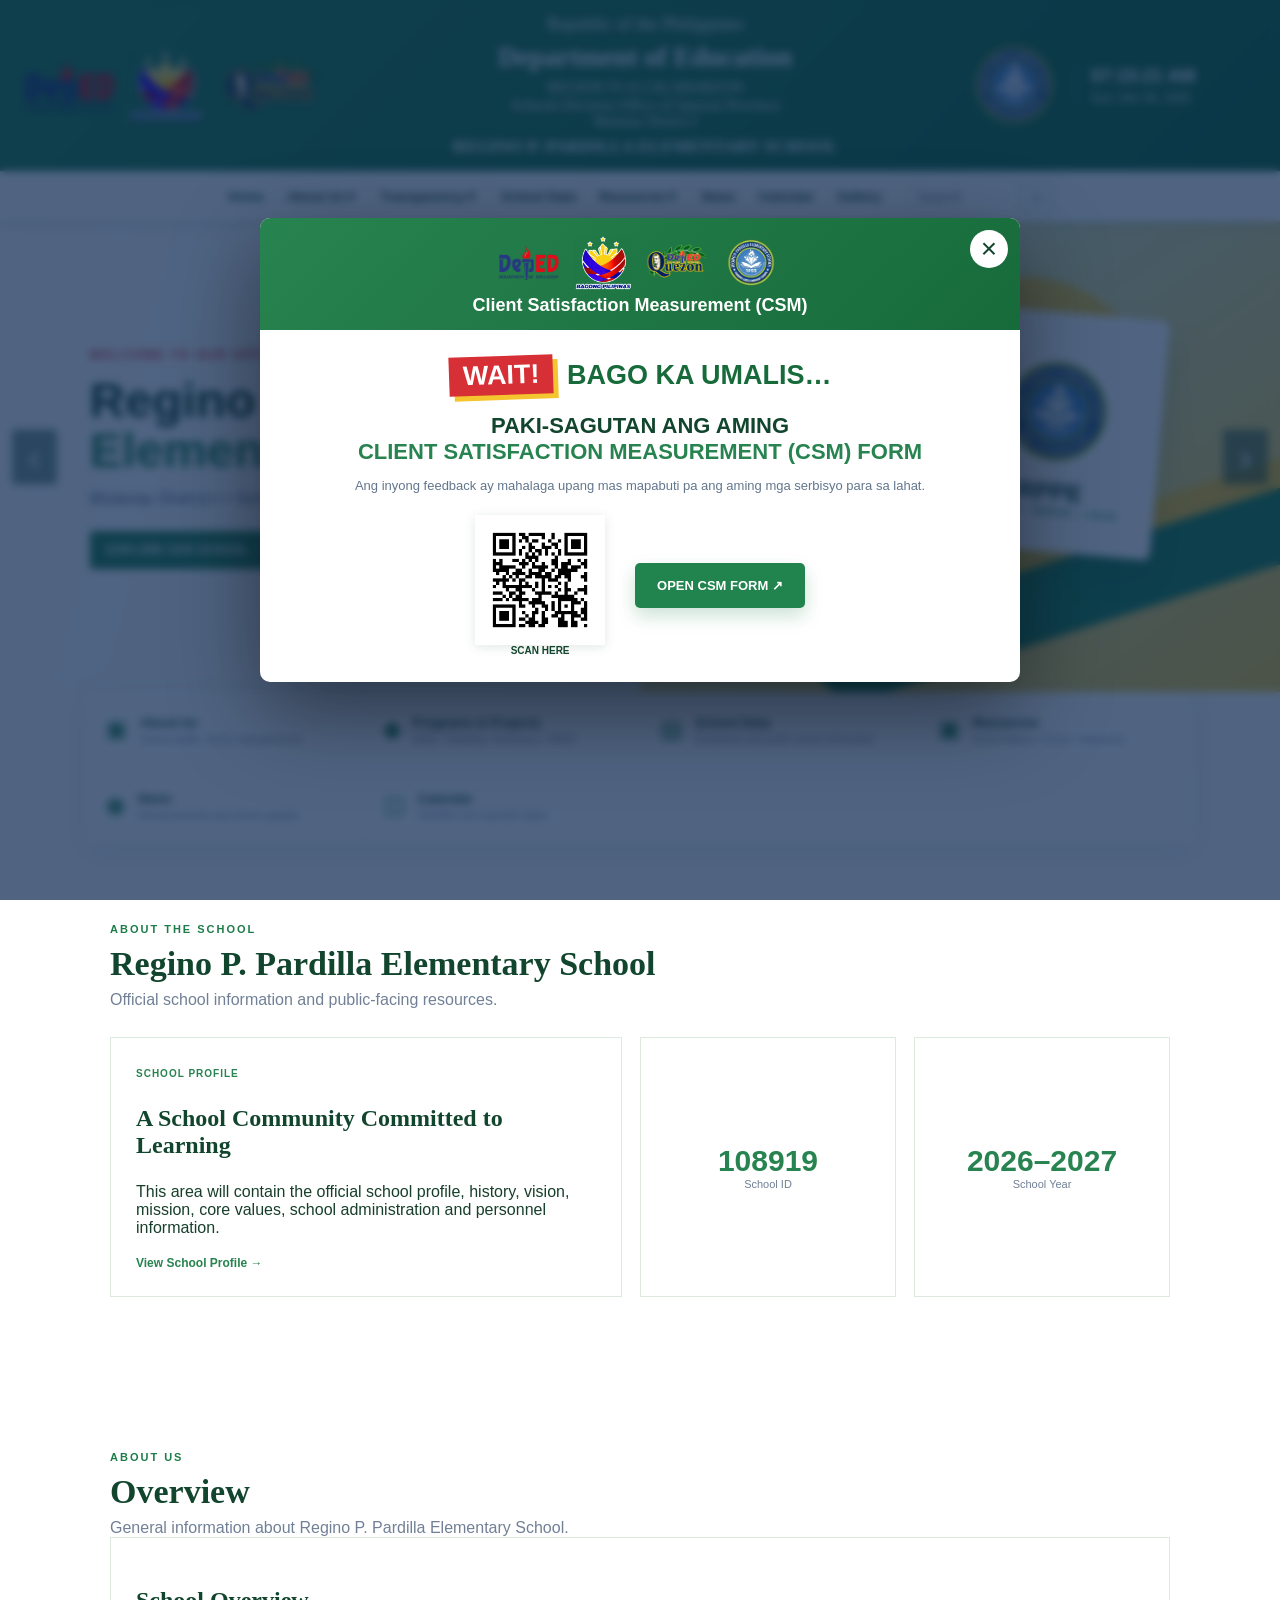
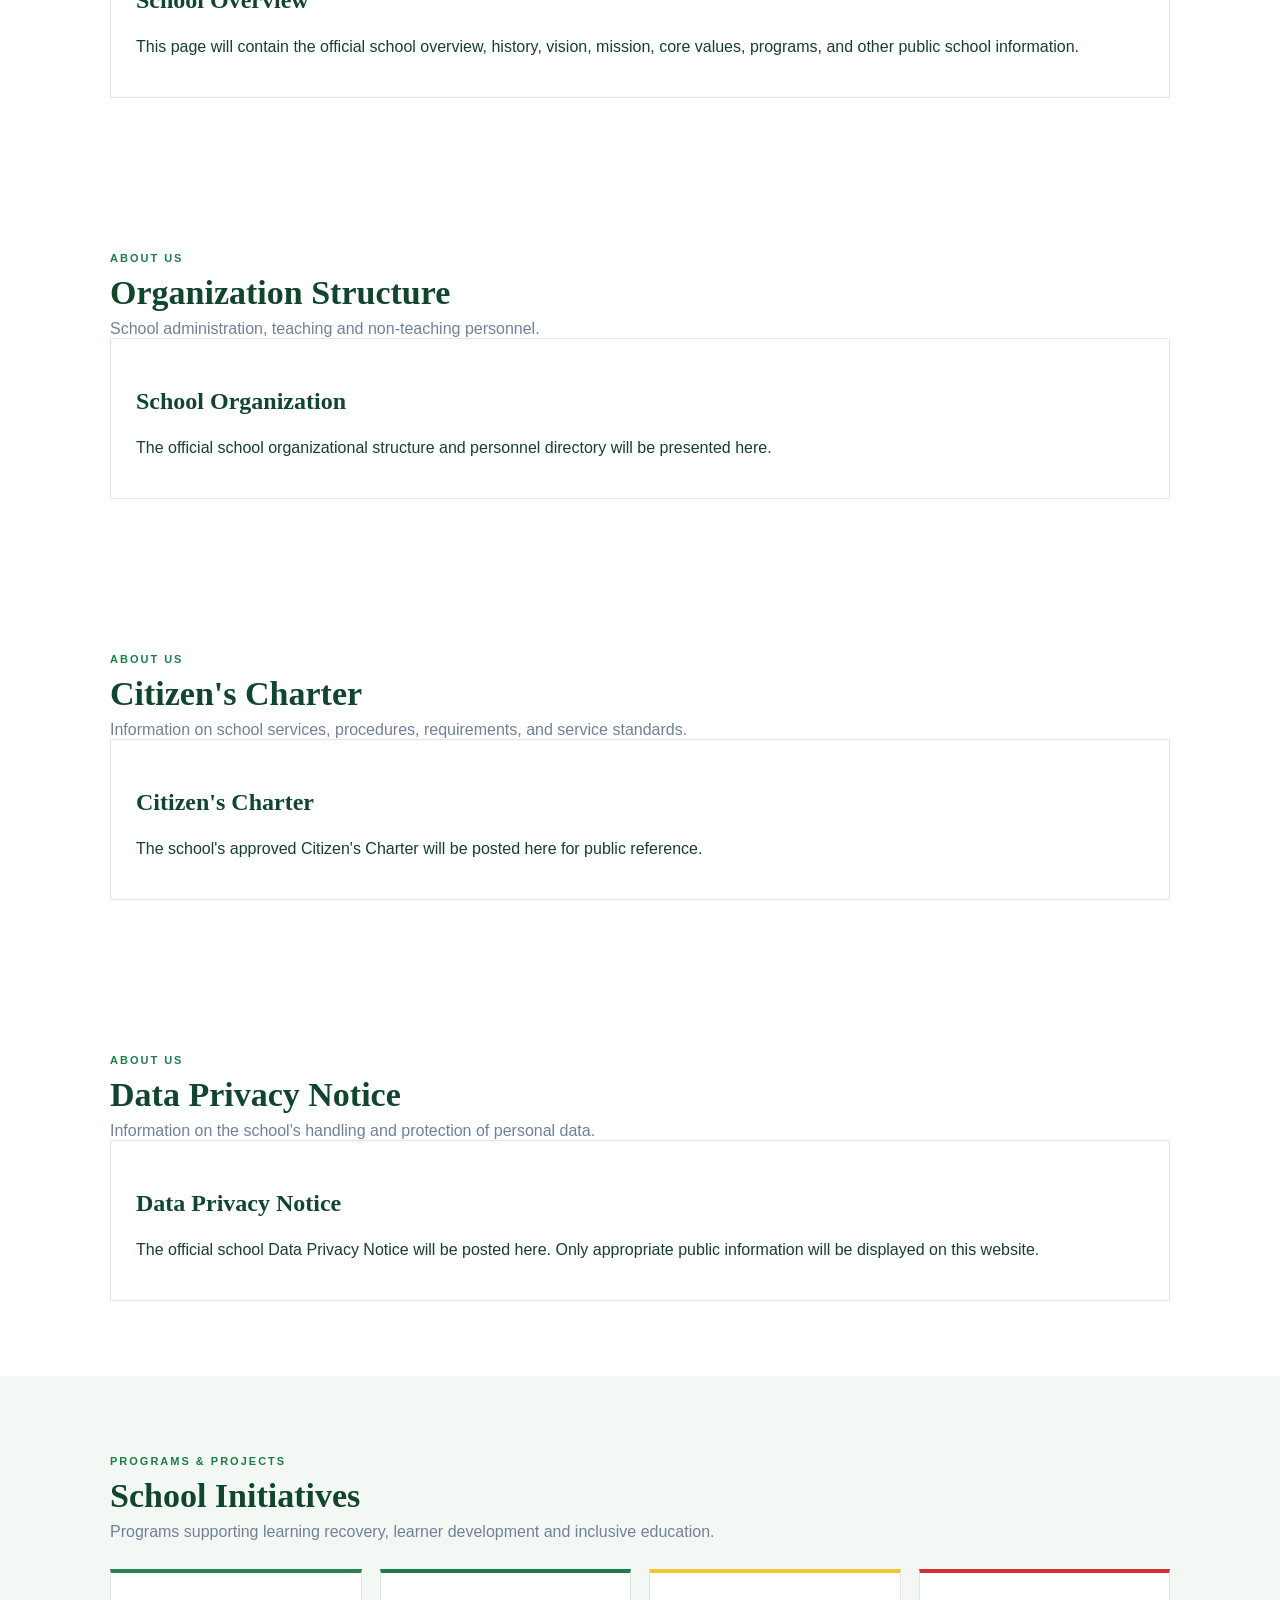
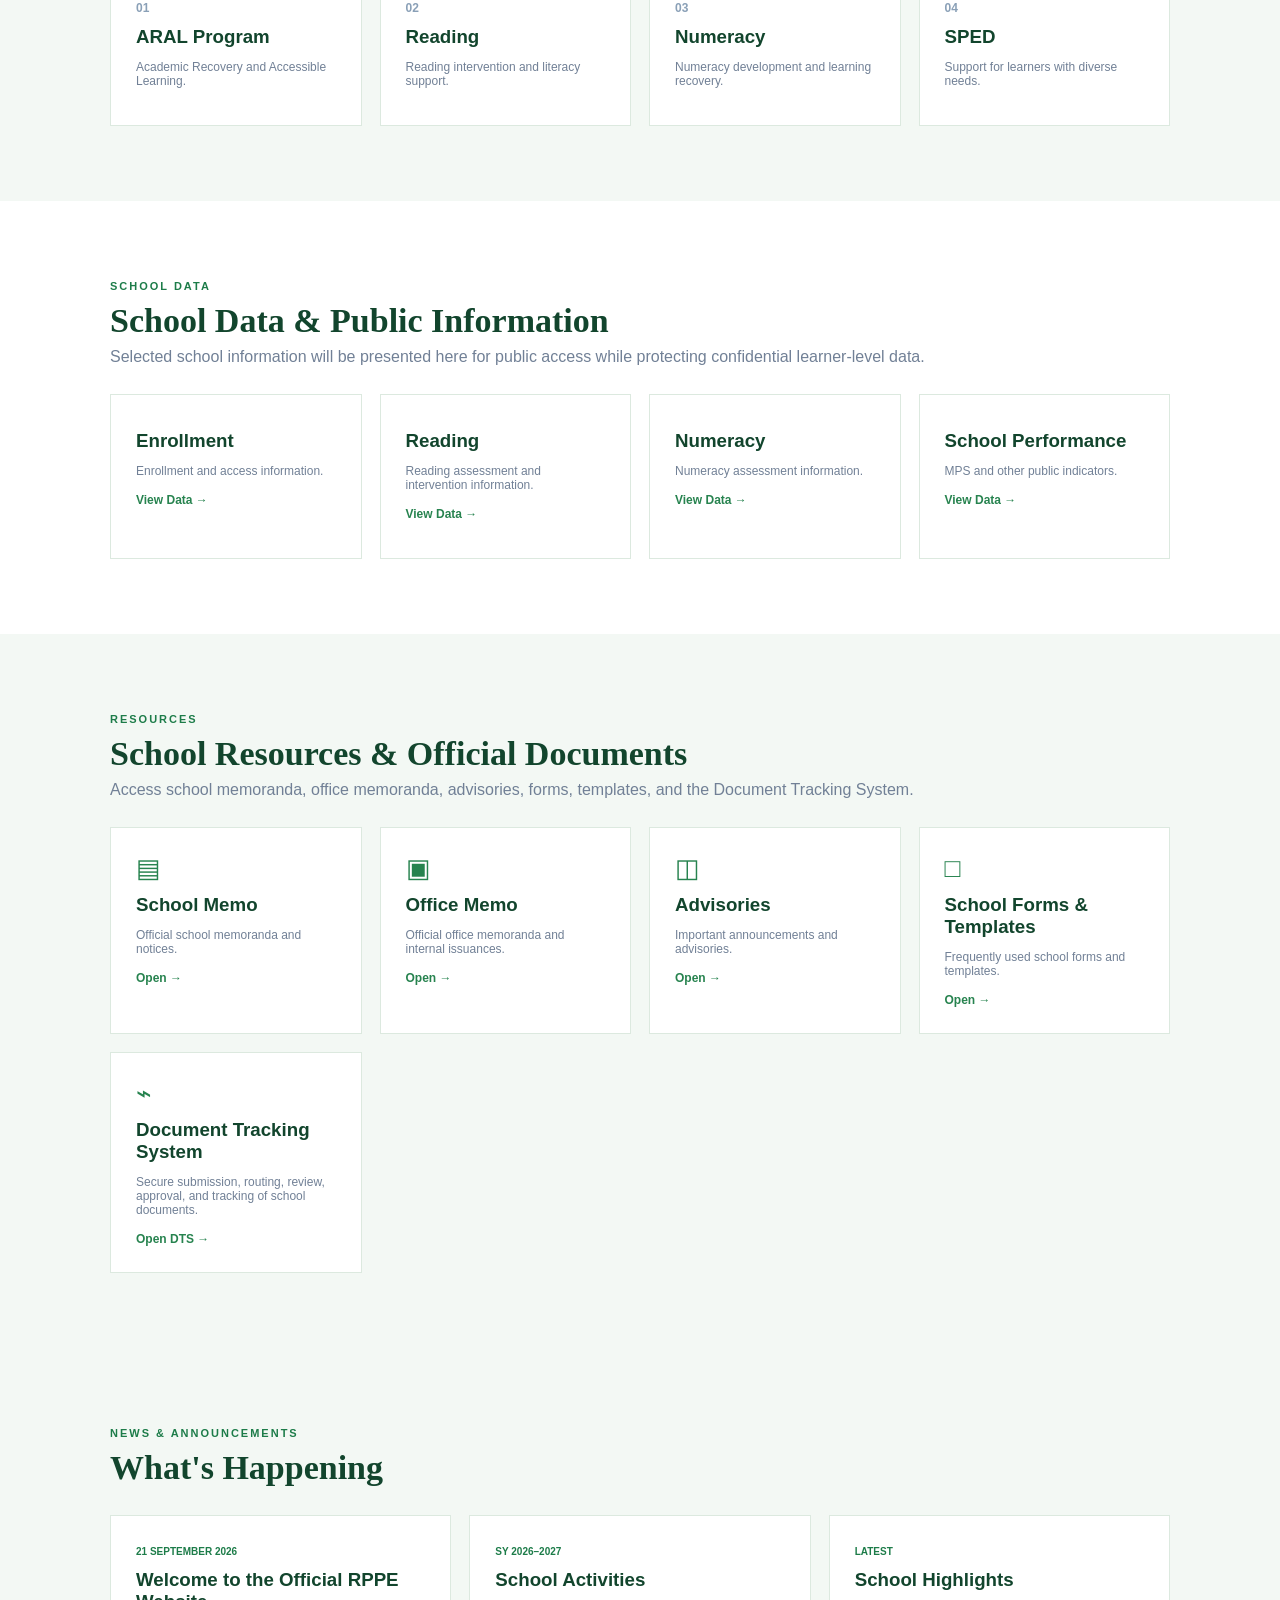
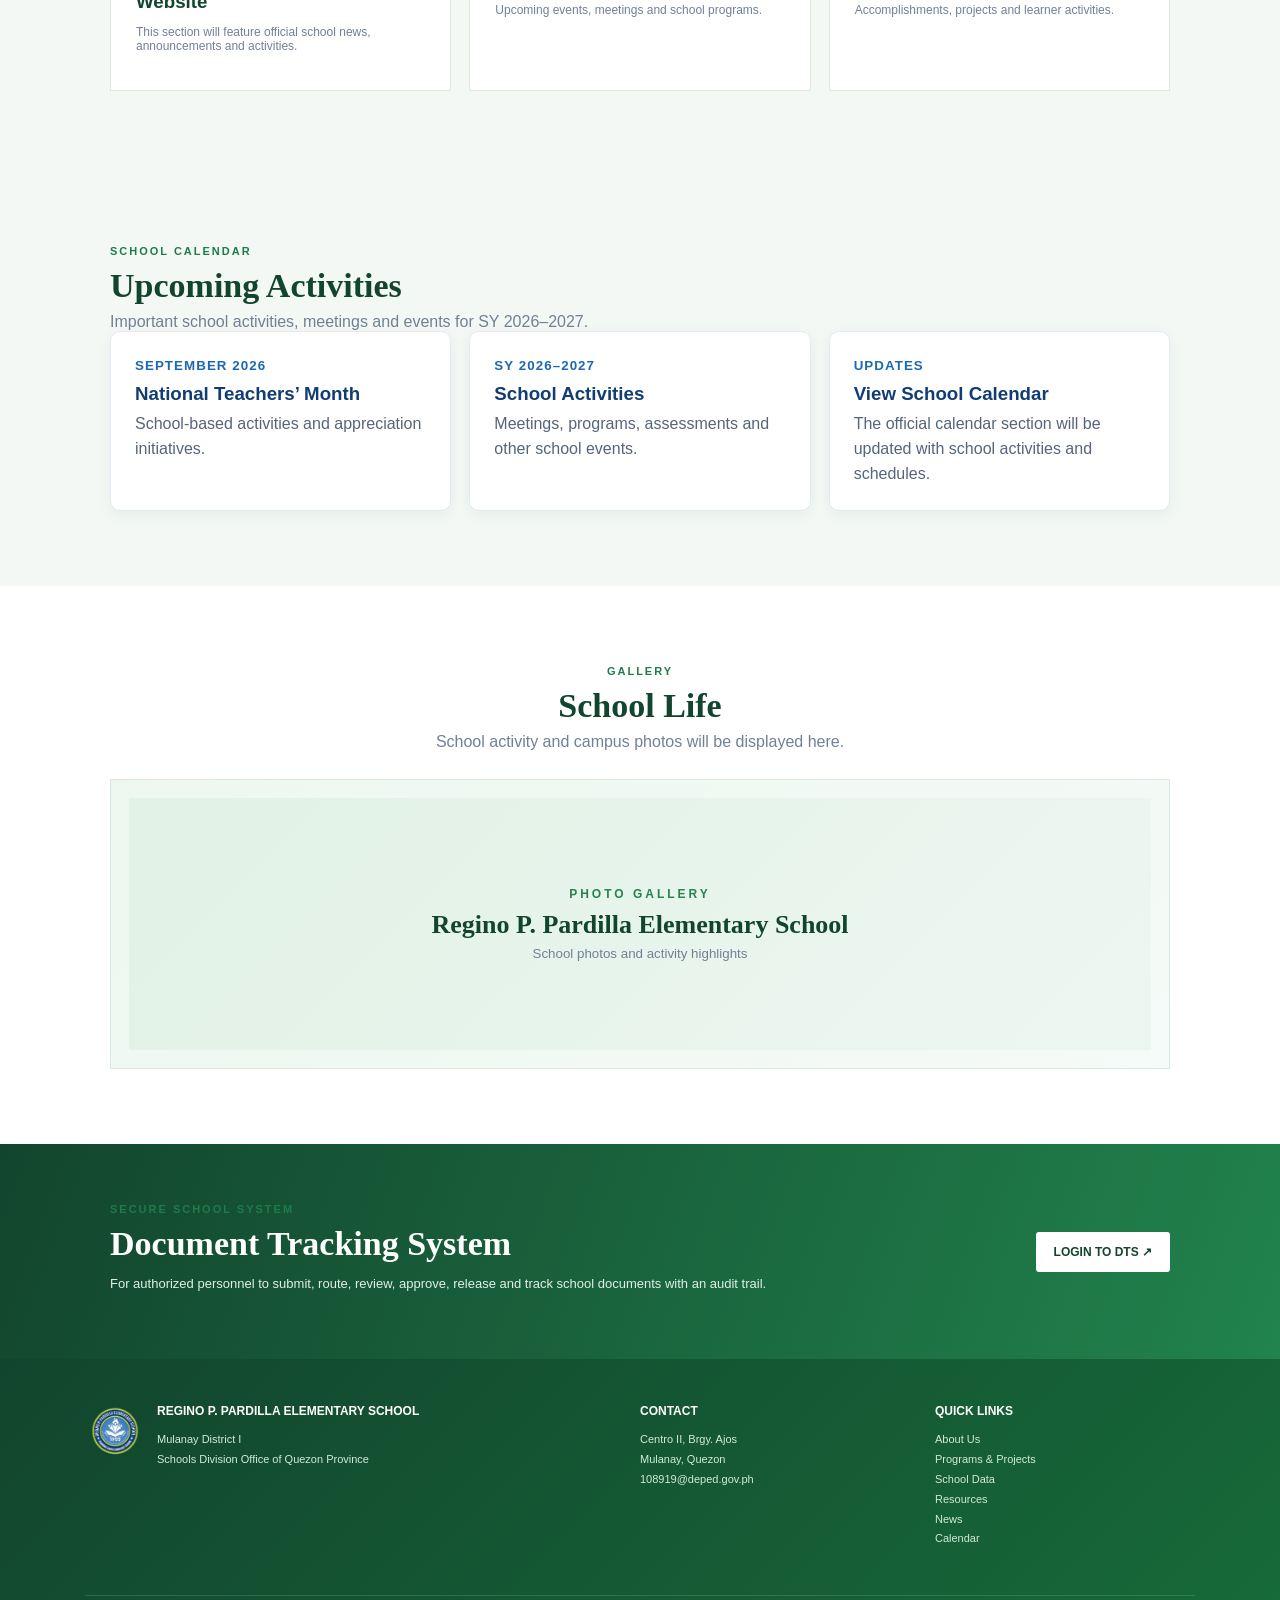
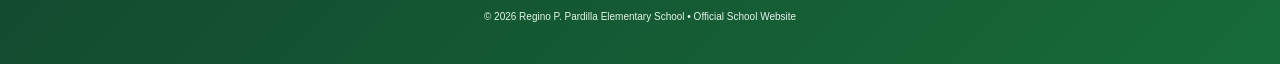
==== commit 759319dd: "Update Transparency Procurement Bulletin links" ====
--- a/index.html
+++ b/index.html
@@ -85,7 +85,7 @@
 <div class="nav-dropdown"><button type="button" class="nav-drop-toggle" aria-expanded="false">Transparency <span class="drop-arrow">▼</span></button><div class="nav-dropdown-menu">
   <div class="nav-subdropdown"><button type="button" class="nav-drop-toggle" aria-expanded="false">School Fund <span class="drop-arrow">▶</span></button><div class="nav-dropdown-menu"><a href="#">School MOOE</a><a href="#">School Canteen</a><a href="#">PTA Fund</a></div></div>
   <div class="nav-subdropdown"><button type="button" class="nav-drop-toggle" aria-expanded="false">School Plan <span class="drop-arrow">▶</span></button><div class="nav-dropdown-menu"><a href="https://drive.google.com/drive/folders/1g5cKl92cFzSAHSyPCPwckD9324yPzrIB?usp=sharing" target="_blank" rel="noopener noreferrer">AIP</a><a href="https://drive.google.com/drive/folders/1ue86DYsMLPgzJvficfQkypfeQ0kSD5a1?usp=sharing" target="_blank" rel="noopener noreferrer">APP</a><a href="https://drive.google.com/drive/folders/10r8iqcL5t4Zi-vCdcQQMsb3RpilzakIR?usp=sharing" target="_blank" rel="noopener noreferrer">PPMP</a><a href="https://drive.google.com/drive/folders/199XvcSx3FuntOoXgzKkFyIDPdtSi92y1?usp=sharing" target="_blank" rel="noopener noreferrer">ESIP</a></div></div>
-  <div class="nav-subdropdown"><button type="button" class="nav-drop-toggle" aria-expanded="false">Procurement Bulletin <span class="drop-arrow">▶</span></button><div class="nav-dropdown-menu"><a href="#">Award Contracts</a><a href="#">Notice of Award</a><a href="#">Invitation to Bid</a><a href="#">Bids and Awards Committee</a></div></div>
+  <div class="nav-subdropdown"><button type="button" class="nav-drop-toggle" aria-expanded="false">Procurement Bulletin <span class="drop-arrow">▶</span></button><div class="nav-dropdown-menu"><a href="https://drive.google.com/drive/folders/1Qq59WBRMfZqVZe05cMhA8LgDYm2pxMM2?usp=sharing" target="_blank" rel="noopener noreferrer">Award Contracts</a><a href="https://drive.google.com/drive/folders/1etujxVTNmnmEaJpt5v0uyFK7fJLunMSm?usp=sharing" target="_blank" rel="noopener noreferrer">Notice of Award</a><a href="https://drive.google.com/drive/folders/1Vhn3oQ6OgTBOuuXt8q2LSFhfr9VsbY8M?usp=sharing" target="_blank" rel="noopener noreferrer">Invitation to Bid</a><a href="https://drive.google.com/drive/folders/1SI4o1IU6DzC5ZuZU1gbjKwhmeMN3WIfF?usp=sharing" target="_blank" rel="noopener noreferrer">Bids and Awards Committee</a></div></div>
 </div></div><a href="#data">School Data</a>
 <div class="nav-dropdown"><button type="button" class="nav-drop-toggle" aria-expanded="false">Resources <span class="drop-arrow">▼</span></button><div class="nav-dropdown-menu"><a href="school-memo.html">School Memo</a><a href="#office-memo">Office Memo</a><a href="#advisories">Advisories</a><a href="school-forms.html">School Forms &amp; Templates</a><a href="#dts">Document Tracking System</a></div></div>
 <a href="#news">News</a><a href="#calendar">Calendar</a><a href="#gallery">Gallery</a>
